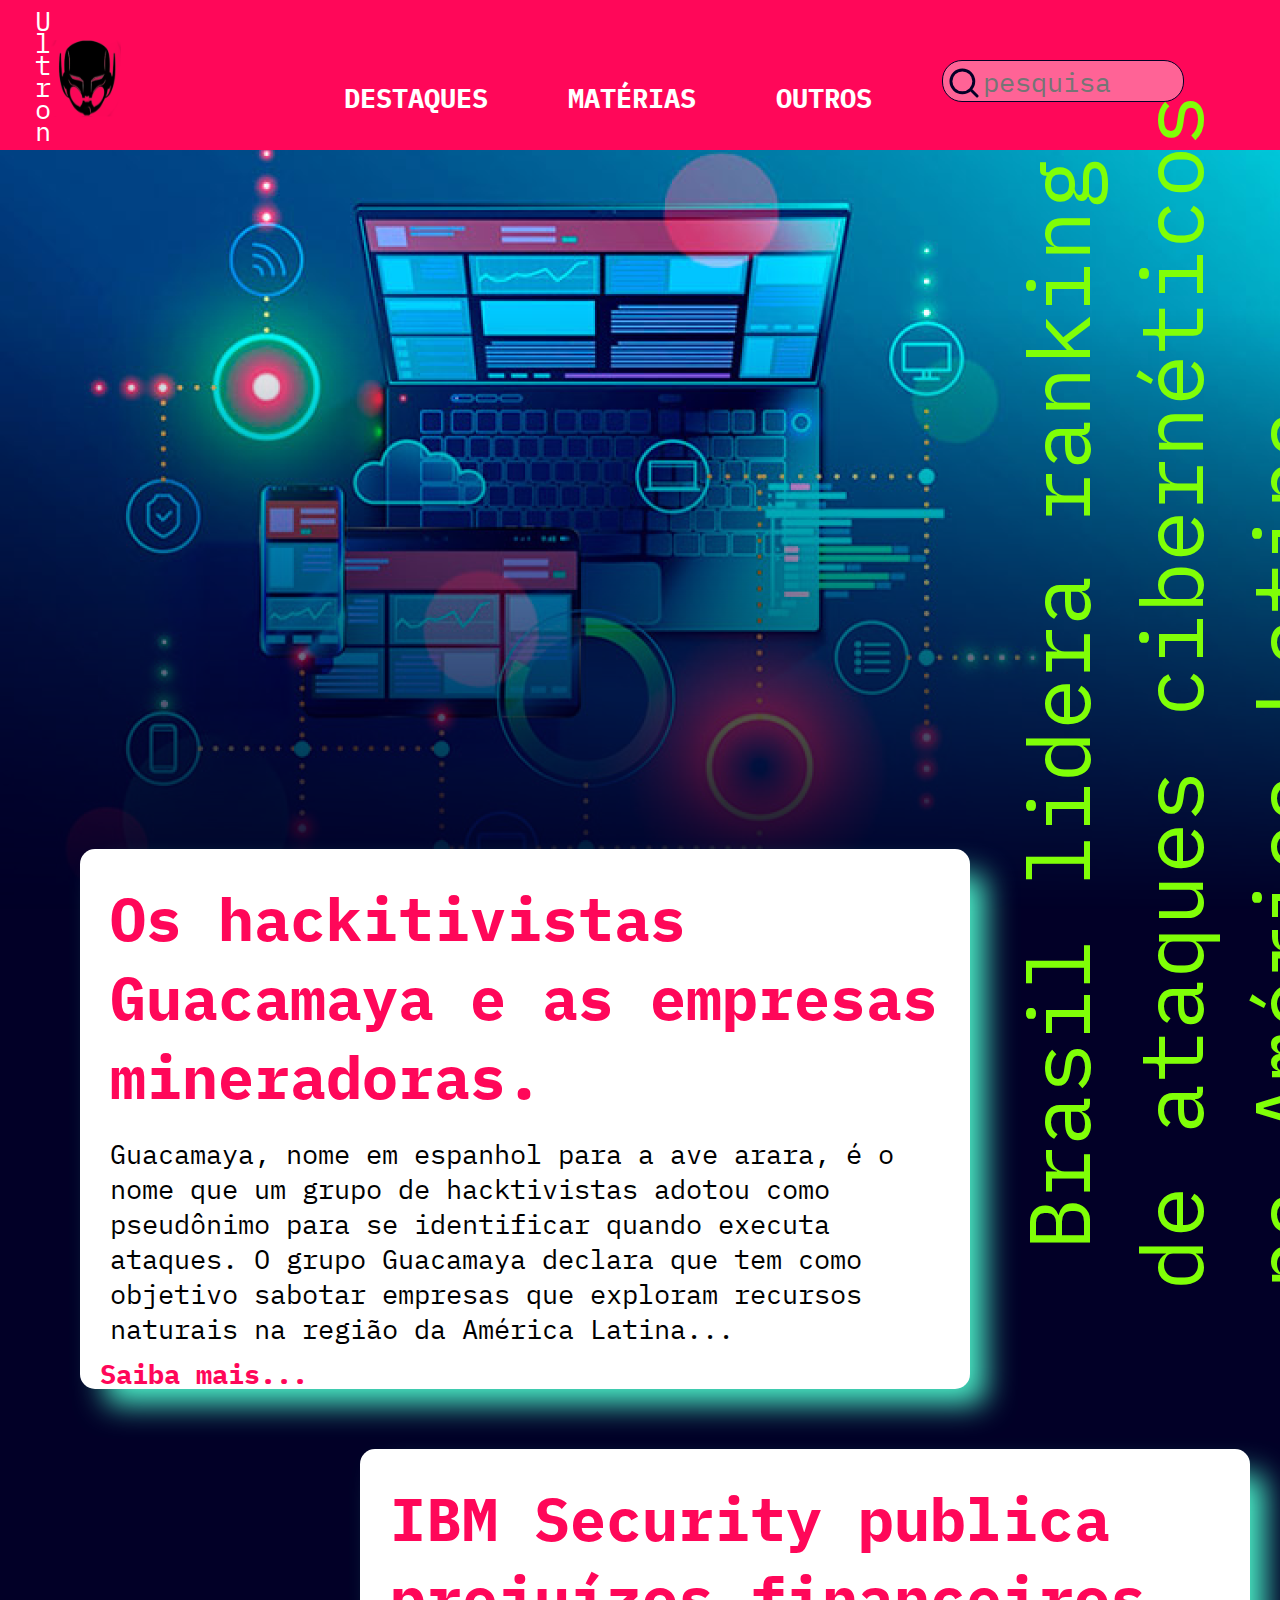
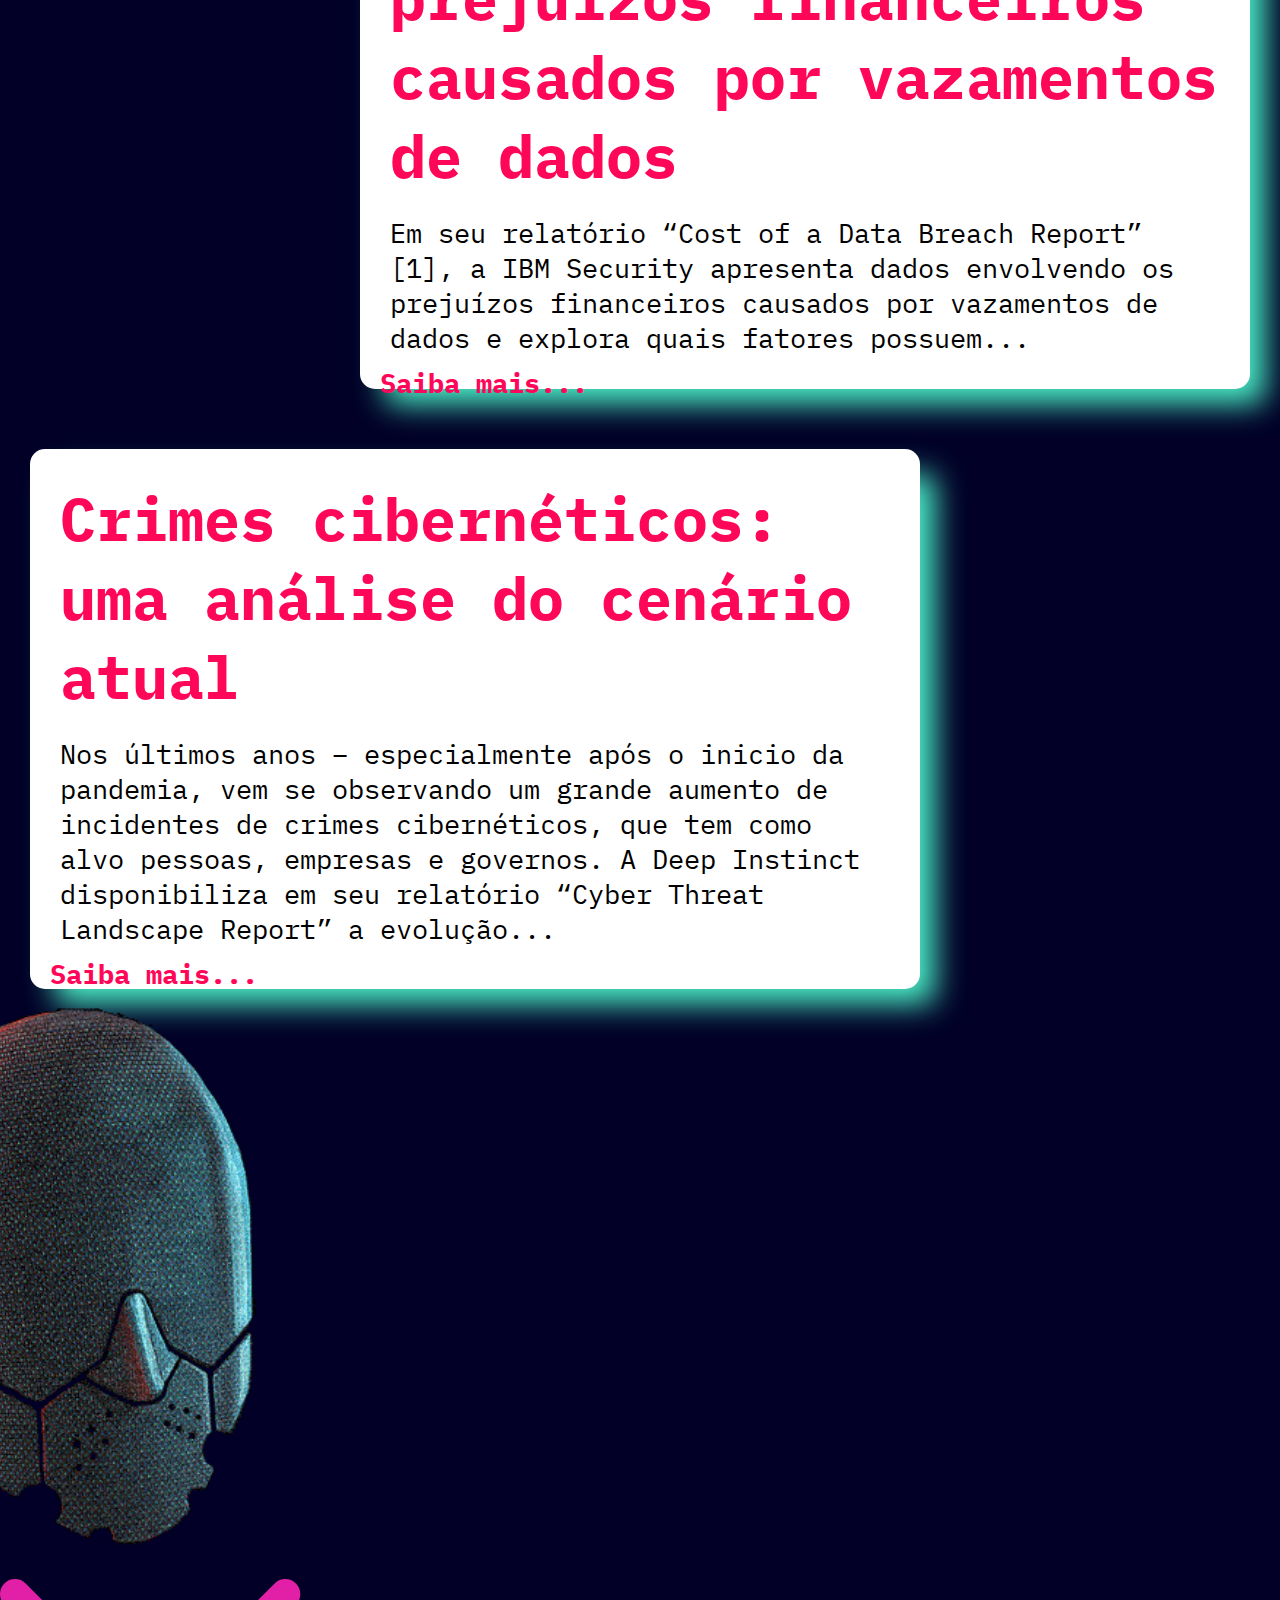
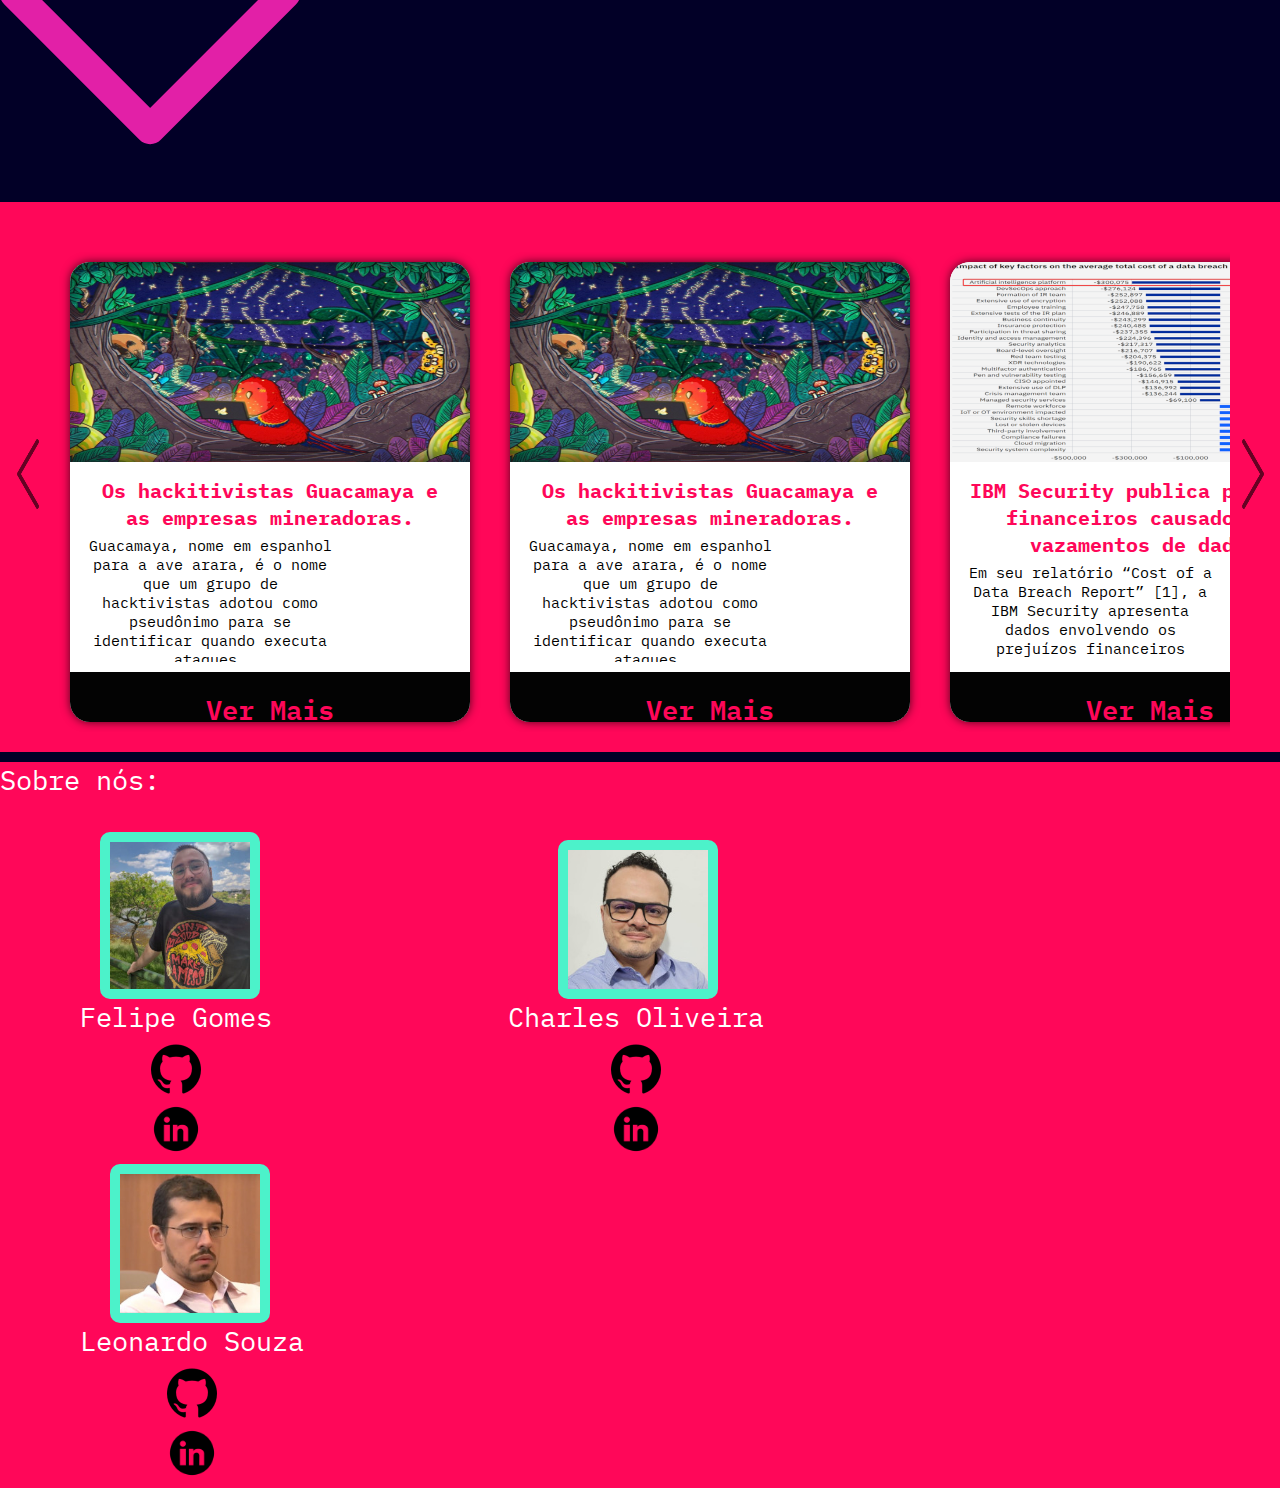
==== index.html @ 3cadaac7 "20221121_0013" ====
<!DOCTYPE html>
<html lang="pt-br">
	<head>
		<meta charset="UTF-8" />
		<meta http-equiv="X-UA-Compatible" content="IE=edge" />
		<meta name="viewport" content="width=device-width, initial-scale=1.0" />
		<meta name="keywords" content="cybersecurity, Infosec" />
		<link rel="stylesheet" href="./css/style.css" />
		<script type="text/javascript" src="js/script.js" defer></script>

		<title>Projeto Ultron</title>
	</head>
	<body>
		<header>
			<div class="logo">
				<p class="marca">
					U <br />
					l <br />
					t <br />
					r <br />
					o <br />
					n
				</p>
				<a href="./index.html">
				<img src="./img/pngwing 1.svg" alt="logo" />
				</a>
			</div>
			<nav>
				<div class="menu">
					<ul>
						<li><a href="#">destaques</a></li>
						<li><a href="#">matérias</a></li>
						<li><a href="#">outros</a></li>
					</ul>
				</div>
			</nav>
			<div class="pesquisas">
				<div class="pesquisa">
					<input type="text" placeholder="pesquisa" />
					<img src="./img/🦆 icon _search_.svg" alt="" />
				</div>
				<!-- <div class="opcoes">
					<img src="./img/🦆 icon _menu hambuger_.png" alt="" />
				</div> -->
			</div>
		</header>
		<main>
			<div class="banner">
				<div class="imgg"></div>
				<div class="texto-impactante">
					<a href="subpaginas/materia04.html" class="texto-impactante">Brasil lidera ranking <br> de ataques cibernéticos <br> na América Latina</a>
				</div>
			</div>

			<div class="main">
				<section>
					<div class="section01">
						<div class="card">
							<div class="card-titulo"><p>Os hackitivistas Guacamaya e as empresas mineradoras.</p>
							</div>
							
							<div class="card-texto">
								<p>Guacamaya, nome em espanhol para a ave arara, é o nome que um grupo de hacktivistas adotou como pseudônimo para se identificar quando executa ataques. O grupo Guacamaya declara que tem como objetivo sabotar empresas que exploram recursos naturais na região da América Latina... </p>
							</div>
							<div class="texto-destacado">
								<a href="./subpaginas/materia01.html">Saiba mais...</a>
							</div>
						</div>
					</div>
				</section>
				<section>
					<div class="section02">
						<div class="icone-grande"></div>
						<div class="card">
							<div class="card-titulo">
								<p>IBM Security publica prejuízos financeiros causados por vazamentos de dados</p>
							</div>
							<div class="card-texto">
								<p>Em seu relatório “Cost of a Data Breach Report” [1], a IBM Security apresenta dados envolvendo os prejuízos financeiros causados por vazamentos de dados e explora quais fatores possuem...</p>
							</div>
							<div class="texto-destacado">
								<a href="./subpaginas/materia02.html">Saiba mais...</a>
							</div>
						</div>
					</div>
				</section>
				<section>
					<div class="section03">
						<div class="card">
							<div class="card-titulo">
							<p> Crimes cibernéticos: uma análise do cenário atual</p></div>
							<div class="card-texto">Nos últimos anos – especialmente após o inicio da pandemia, vem se observando um grande aumento de incidentes de crimes cibernéticos, que tem como alvo pessoas, empresas e governos. A Deep Instinct disponibiliza em seu relatório “Cyber Threat Landscape Report” a evolução...</div>
							<div class="texto-destacado">
								<a href="./subpaginas/materia03.html">Saiba mais...</a>
							</div>
							<div class="gif"></div>
							</div>
						</div>

						<div class="gif">
							<img src="./img/gif-anim-1 1.svg" alt="capacete">
						</div>
					</div>
							<img src="./img/🦆 icon _chevron down arrow_.svg" alt="" />
				</section>
			</div>	
			<!-- Carrossel -->
			<div class="container-carrossel">
				<button class="arrow-left control" aria-label="Previous image"><img src="../img/seta para esqueda.png" alt="seta-esquerda" class="arrows"></button>
				<button class="arrow-right control" aria-label="next image"><img src="../img/seta para direita.png" alt="seta-direita" class="arrows"></button>
				<div class="container-wrapper">
					<div class="card-carrossel current-item">
						<div class="card-header">
							<img src="../img/guacamaya2.jpg" class="card-img">
						</div>
						<div class="card-body">
							<h2 class="card-carrossel-titulo">Os hackitivistas Guacamaya e as empresas mineradoras.</h2>
							<p class="card-carrossel-texto">Guacamaya, nome em espanhol para a ave arara, é o nome que um grupo de hacktivistas adotou como pseudônimo para se identificar quando executa ataques.</p>
						</div>
						<div class="card-footer">
							<a href="../subpaginas/materia01.html">Ver Mais</a>
						</div>
					</div>

					<div class="card-carrossel">
						<div class="card-header">
							<img src="../img/guacamaya2.jpg" class="card-img">
						</div>
						<div class="card-body">
							<h2 class="card-carrossel-titulo">Os hackitivistas Guacamaya e as empresas mineradoras.</h2>
							<p class="card-carrossel-texto">Guacamaya, nome em espanhol para a ave arara, é o nome que um grupo de hacktivistas adotou como pseudônimo para se identificar quando executa ataques.</p>
						</div>
						<div class="card-footer">
							<a href="../subpaginas/materia01.html">Ver Mais</a>
						</div>
					</div>
				 
					<div class="card-carrossel">
						<div class="card-header">
							<img src="../img/imagem-custo-vazamento.png" class="card-img">
						</div>
						<div class="card-body">
							<h2 class="card-carrossel-titulo" id="titulo-carrossel2">IBM Security publica prejuízos financeiros causados por vazamentos de dados.</h2>
							<p class="card-carrossel-texto">Em seu relatório “Cost of a Data Breach Report” [1], a IBM Security apresenta dados envolvendo os prejuízos financeiros causados por vazamentos de dados e explora quais fatores possuem...</p>
					</div>
					<div class="card-footer">
						<a href="../subpaginas/materia01.html">Ver Mais</a>
					</div>
					 </div>

					 <div class="card-carrossel">
						<div class="card-header">
							<img src="../img/imagem-custo-vazamento.png" class="card-img">
						</div>
						<div class="card-body">
							<h2 class="card-carrossel-titulo" id="titulo-carrossel2">IBM Security publica prejuízos financeiros causados por vazamentos de dados.</h2>
							<p class="card-carrossel-texto">Em seu relatório “Cost of a Data Breach Report” [1], a IBM Security apresenta dados envolvendo os prejuízos financeiros causados por vazamentos de dados e explora quais fatores possuem...</p>
					</div>
					<div class="card-footer">
						<a href="../subpaginas/materia01.html">Ver Mais</a>
					</div>
					 </div>
				 
					 <div class="card-carrossel">
						<div class="card-header">
							<img src="../img/imagem-ataques.png" class="card-img">
						</div>
						<div class="card-body">
							<h2 class="card-carrossel-titulo">Crimes cibernéticos: uma análise do cenário atual</h2>
							<p class="card-carrossel-texto">Nos últimos anos – especialmente após o inicio da pandemia, vem se observando um grande aumento de incidentes de crimes cibernéticos, que tem como alvo pessoas, empresas e governos. A Deep Instinct disponibiliza em seu relatório “Cyber Threat Landscape Report” a evolução...</p>
						</div>
						<div class="card-footer">
							<a href="../subpaginas/materia01.html">Ver Mais</a>
						</div>

						
					 </div>
			 </div>
		 </div>

		</main>
		<footer class="redatores">
			<p class="assinatura" id="sobre-nos">Sobre nós:</p>
			<br>
			<ul>
			<li>
				<img src="../img/imagem felipe.jpeg" alt="foto-felipe" id="retrato-felipe">
				<p class="assinatura">Felipe Gomes</p>
				<a href="https://github.com/FelipeBGomes99" target="_blank"><img src="../img/githubicone.png" alt="icone-github" class="icones"></a><a href="https://www.linkedin.com/in/felipe-bernardes-a67b071ba/" target="_blank"><img src="../img/linkedin.png" class="icones" alt="icone-gmail"></a>
			</li>
			<li>
				<img src="../img/imagen charles.jpeg" alt="foto-felipe" id="retrato-charles">
				<p class="assinatura">Charles Oliveira</p>
				 <a href="https://github.com/OliveiraCharles" target="_blank"><img src="../img/githubicone.png" alt="icone-github" class="icones"></a><a href="https://www.linkedin.com/in/charles-oliveira-86410324a/" target="_blank"><img src="../img/linkedin.png" class="icones" alt="icone-gmail"></a>
			</li>
			<li>
				<img src="../img/Imagen leo.jpeg" alt="foto-felipe" id="retrato-leo">
				<p class="assinatura">Leonardo Souza</p>
				 <a href="https://github.com/Leonardo-ReisSouza-Facens" target="_blank"><img src="../img/githubicone.png" alt="icone-github" class="icones"></a><a href="https://www.linkedin.com/in/leonardo-dos-reis-souza-614157207/" target="_blank"><img src="../img/linkedin.png" class="icones" alt="icone-gmail"></a>
			</li>
			</ul>
		</footer>
	</body>
</html>
---- css/style.css ----
@import url("https://fonts.googleapis.com/css2?family=IBM+Plex+Mono:wght@400;600&display=swap");

* {
	padding: 0;
	margin: 0;
	--rosa: #ff0759;
	--verde: #80ff07;
	--azul: #4cf2ca;
	--preto: #020027;
	--branco: #ffffff;
	--branco30: #ffffff5f;
	--font-grande: 80px;
	--font-media: 27px;
	--font-pequena: 16.2px;
	--font-card-titulo: 60px;
	/* --font-card-texto: */

	font-family: "IBM Plex Mono", monospace;
	font-size: 27px;
}
html {
	background-color: var(--preto);
}
body {
	max-width: 1400px;
	margin: 0 auto 0 auto;
}
header {
	display: flex;
	justify-content: space-around;
	background-color: var(--rosa);
}
.pesquisas {
	display: flex;
	justify-content: space-around;
	margin-right: 10px;
	margin-top: -20px;
}
.logo {
	width: 150px;
	height: 150px;
	margin-right: 90px;
}

.logo img {
	width: 70px;
	display: flex;
	margin-top: 40px;
}

.logo {
	display: flex;
}

/* ***************   NAVEGAÇÃO   *************** */

nav ul {
	display: flex;
	flex-wrap: wrap;
	justify-content: space-between;
	gap: 80px;
}
nav ul li {
	justify-content: space-between;
	font-weight: bold;
	font-size: 27px;
	color: var(--branco);
	text-transform: uppercase;
	list-style: none;
	margin: 80px 0 0 0;
}
nav ul li a {
	text-decoration: none;
	color: var(--branco);
}
nav ul li a:visited {
	text-decoration: none;
}
/* ***************   PESQUISA   *************** */
.pesquisa input {
	width: 200px;
	height: 40px;
	border: 1px solid var(--preto);
	border-radius: 20px;
	margin: 80px 0px 0px 0px;
	justify-content: right;
	background-color: var(--branco30);
	padding-left: 40px;
}
.pesquisa img {
	width: 30px;
	margin: 5px 0 0 5px;
	color: var(--branco);
	position: relative;
	top: 6px;
	left: -256px;
}

/* ***************   OPÇÕES   *************** */
.opcoes {
	width: 100px;
	justify-content: right;
}
.opcoes img {
	width: 60px;
	margin: 80px 0px 0px 40px;
}

/* ***************   BANNER   *************** */

.banner {
	background-color: var(--preto);
}
.imgg {
	width: 100%;
	height: 800px;
	background-color: var(--preto);
	background-image: url("../img/banner_1.png");
	-webkit-mask-image: linear-gradient(
		to bottom,
		var(--preto) 20%,
		transparent 95%
	);
}
.texto-impactante {
	color: var(--verde);
	text-decoration: none;
	font-size: 86.4px;
	transform: rotate(-90deg);
	word-break: break-all;
	position: relative;
	left: 500px;
	top: 30px;
	padding: 40px;
}

.gif {
	margin-top: -600px;
}

.marca {
	margin-top: 10px;
	color: #fff;
	align-items: center;
	text-align: right;
	line-height: 22px;
}

/* ***************  CARD   *************** */

.card {
	padding: 20px;
	width: 850px;
	height: 500px;
	background-color: var(--branco);
	border-radius: 15px;
	margin: 30px;
	box-shadow: 20px 20px 30px -5px var(--azul);
}
.card:hover {
	width: 950px;
	height: 550px;
}
.card-titulo p{
	font-size: var(--font-card-titulo);
	color: var(--rosa);
	font-weight: bold;
	position: relative;
	padding: 10px;
}
.texto-destacado{
	text-align: right bottom;
}
.texto-destacado a{
	color: var(--rosa);
	/* font-size: var(--font-card-titulo); */
	font-weight: bold;
	text-decoration: none;
}
.card-texto {
	margin: 10px;
	font-size: var(--font-media);
}
.section {
	background-color: #ffffff09;
}

.section01 {
	position: relative;
	top: -550px;
	left: 50px;
	display: flex;
}
.section02 {
	position: relative;
	top: -550px;
	/* left: 500px; */
	display: flex;
	justify-content: space-between;
}
.section03 {
	position: relative;
	top: -550px;
	/* left: 50px; */
	display: flex;
	justify-content: space-between;
}
.main {
	background-color: var(--preto);
}
.gif {
	position: relative;
	left: -150px;
	/* background-color: aquamarine; */
}

.conteudo {
	font-size: var(--font-media);
	color: var(--verde);
	padding: 20px;
}

/* Inicio do GRID materia 1 */
#imagem-rend {
	width: 100%;
}
#carta {
	width: 100%;
}
.container {
	width: 98%;
	margin: auto auto;
	padding: 10px;
	display: grid;
	gap: 15px;
	grid-template-areas:
		"cabeçalho  cabeçalho"
		"imagem  texto-lateral"
		"imagem-2 imagem-2"
		"texto  texto";
}

#cabeçalho {
	grid-area: cabeçalho;

	padding: 10px;
}

#imagem-2 {
	grid-area: imagem-2;
}

#imagem {
	grid-area: imagem;
}

#texto-lateral {
	grid-area: texto-lateral;
	grid-column-start: 2;
}

#texto {
	grid-area: texto;
}

/* Fim do Grid */
/* Inicio do GRID materia 2  */

#imagem-rend2 {
	width: 55%;
	margin-left: 21%;
}
#carta {
	width: 100%;
}
.container2 {
	width: 98%;
	margin: auto auto;
	padding: 10px;
	display: grid;
	gap: 15px;
	grid-template-areas:
		"cabeçalho2  cabeçalho2"
		"texto-lateral2  texto-lateral2"
		"imagem2 imagem2"
		"texto2  texto2"
		"imagem-22 imagem-22";
}

.lista-conteudo {
	margin-left: 50px;
	font-size: var(--font-media);
	color: var(--verde);
}

#cabeçalho2 {
	grid-area: cabeçalho2;

	padding: 10px;
}

#imagem2 {
	grid-area: imagem2;
}

#imagem-22 {
	grid-area: imagem-22;
}

#texto-lateral2 {
	grid-area: texto-lateral2;
}

#texto2 {
	grid-area: texto2;
}

/* Fim do grid 2 */
/* Fim do grid 3 */

#imagem-rend3 {
	width: 95%;
	margin-left: 2%;
}
#carta {
	width: 100%;
}
.container3 {
	width: 98%;
	margin: auto auto;
	padding: 10px;
	display: grid;
	gap: 15px;
	grid-template-areas:
		"cabeçalho3  cabeçalho3"
		"texto-lateral3  texto-lateral3"
		"imagem3 imagem3"
		"texto3  texto3"
		"imagem-23 imagem-23"
		"texto4 texto4";
}

.lista-conteudo {
	margin-left: 50px;
	font-size: var(--font-media);
	color: var(--verde);
}

#cabeçalho3 {
	grid-area: cabeçalho3;

	padding: 10px;
}

#imagem3 {
	grid-area: imagem3;
}

#imagem-23 {
	grid-area: imagem-23;
}

#texto-lateral3 {
	grid-area: texto-lateral3;
}

#texto3 {
	grid-area: texto3;
}

#texto4 {
	grid-area: texto4;
}

/* Fim do grid 3 */
/* Rodapé */

footer {
	background-color: var(--rosa);
}

.assinatura {
	color: var(--branco);
	font-size: var(--font-media);
}

#retrato-felipe {
	display: flex;
	width: 140px;
	margin-left: 20px;
	border: 10px solid var(--azul);
	border-radius: 10px;
}

#retrato-charles {
	display: flex;
	width: 140px;
	margin-left: 50px;
	border: 10px solid var(--azul);
	border-radius: 10px;
}

#retrato-leo {
	display: flex;
	width: 140px;
	margin-left: 30px;
	border: 10px solid var(--azul);
	border-radius: 10px;
}

.icones {
	margin: 10px auto 10px;
	width: 50px;
	display: flex;
}

.redatores ul li {
	list-style: none;
	display: inline-block;
	padding-right: 140px;
	padding-left: 80px;
}

/* Card carrosel */
.card-carrossel {
	min-width: 400px;
	max-width: 400px;
	height: 460px;
	margin: 10px 20px 10px 20px;
	background-color: white;
	border-radius: 20px;
	overflow: hidden;
	box-shadow: 0px 0px 10px rgba(0, 0, 0, 0.7);
}

.card-header {
	width: 100%;
	height: 200px;
	overflow: hidden;
}

.card-img {
	min-width: 100%;
	width: auto;
	height: 100%;
}

.card-body {
	height: 170px;
	padding: 15px;
	text-align: center;
	overflow: hidden;
}

.card-carrossel-titulo {
	font-size: 20px;
	margin: 0px 0px 5px;
	color: #ff0759;
}

.card-carrossel-texto {
	font-size: 15px;
	width: 250px;
	/* margin: 0, auto; */
	text-align: center;
}

.card-footer {
	margin-top: 10px;
	text-align: center;
	background-color: rgb(3, 3, 3);
}

.card-footer a {
	color: #ff0759;
	display: block;
	text-decoration: none;
	padding: 16px;
	font-weight: 600;
}

/* carrosel */

.container-carrossel {
	position: relative;
	padding: 50px;
	max-width: 1440px;
	height: 450px;
	margin: 50px auto 10px auto;
	background-color: #ff0759;
}

.container-wrapper {
	display: flex;
	width: 100%;
	flex-flow: row nowrap;
	overflow-x: hidden;
}

.arrows {
	width: 40px;
	height: 70px;
}

.arrow-left,
.arrow-right {
	position: absolute;
	top: 0;
	left: 0;
	right: auto;
	bottom: 500px;
	width: 55px;
	height: 550px;
	cursor: pointer;
	border: none;
	background: linear-gradient(to left, transparent 0%, rgba(0, 0, 0, 0) 100%);
	opacity: 0.6;
}

.arrow-right {
	position: absolute;
	top: 0;
	left: auto;
	right: 0;
	bottom: 0;
	background: linear-gradient(to right, transparent 0%, rgba(0, 0, 0, 0) 200%);
}
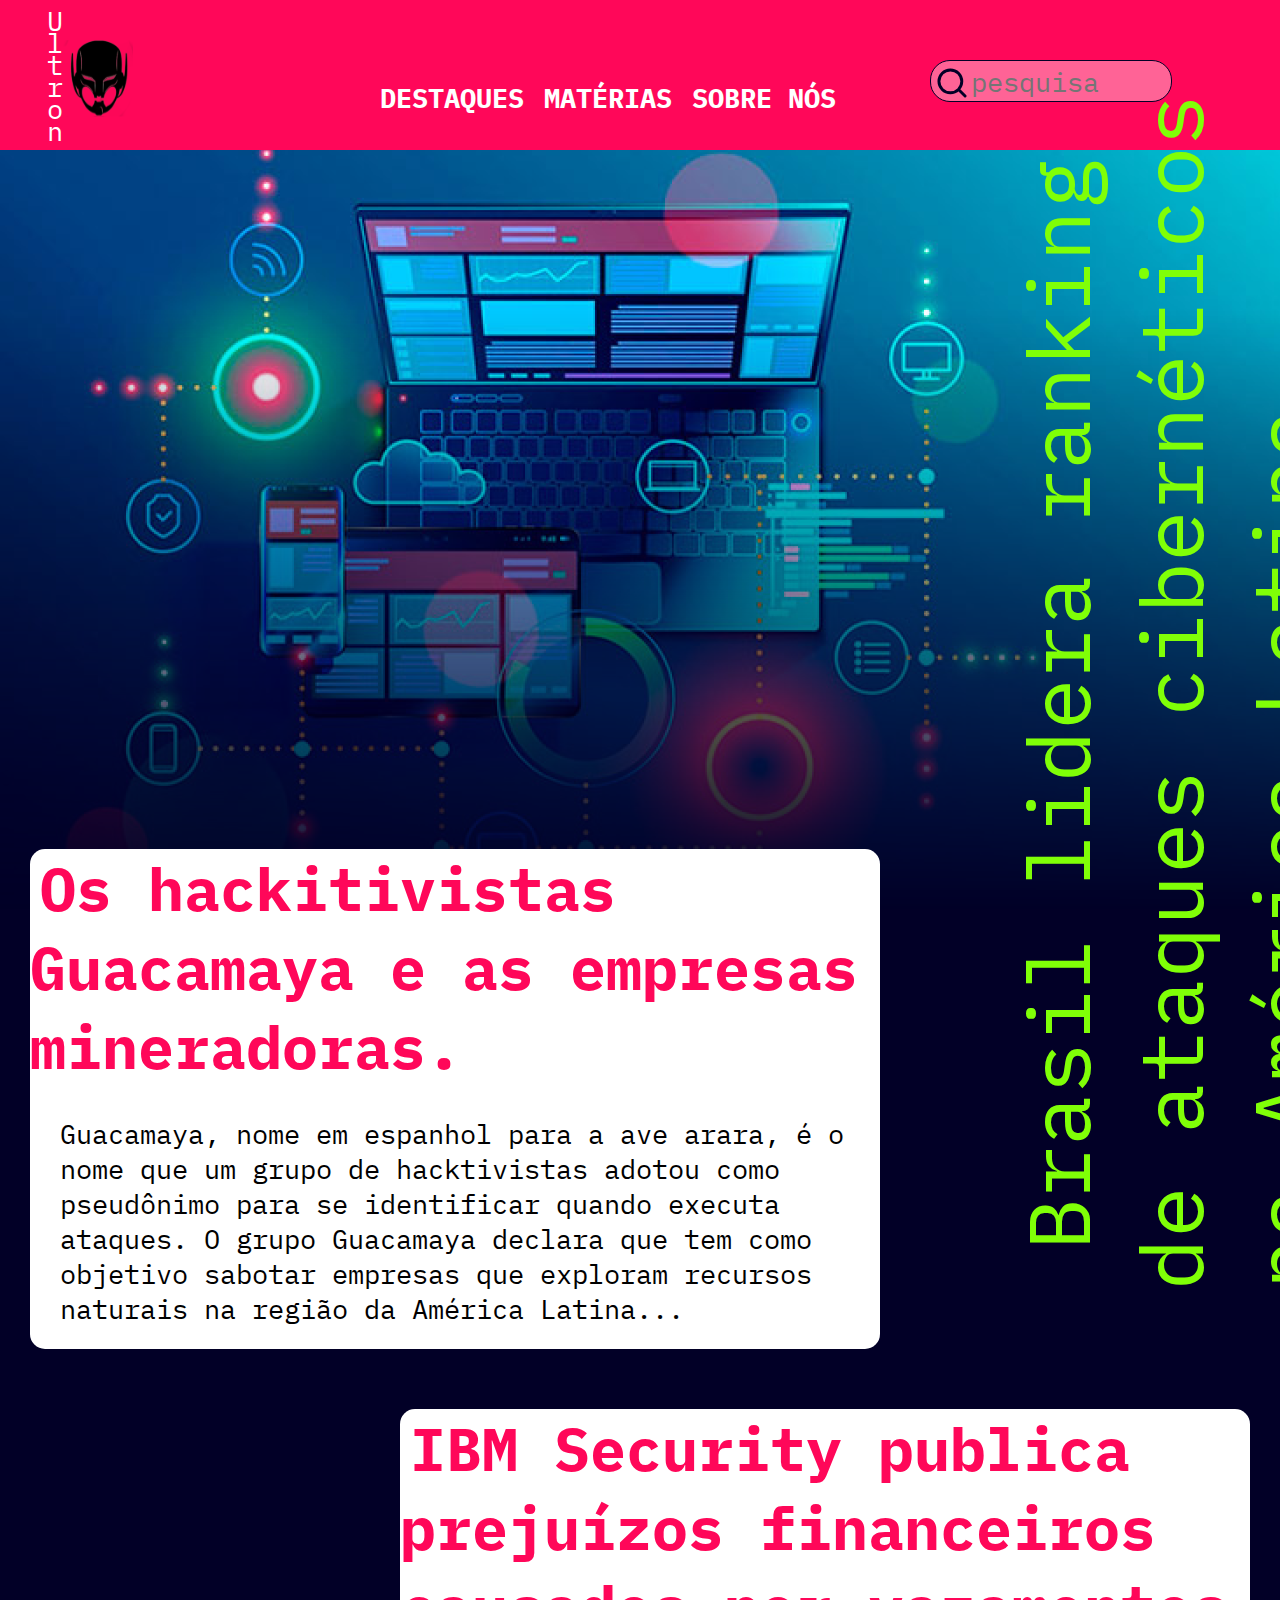
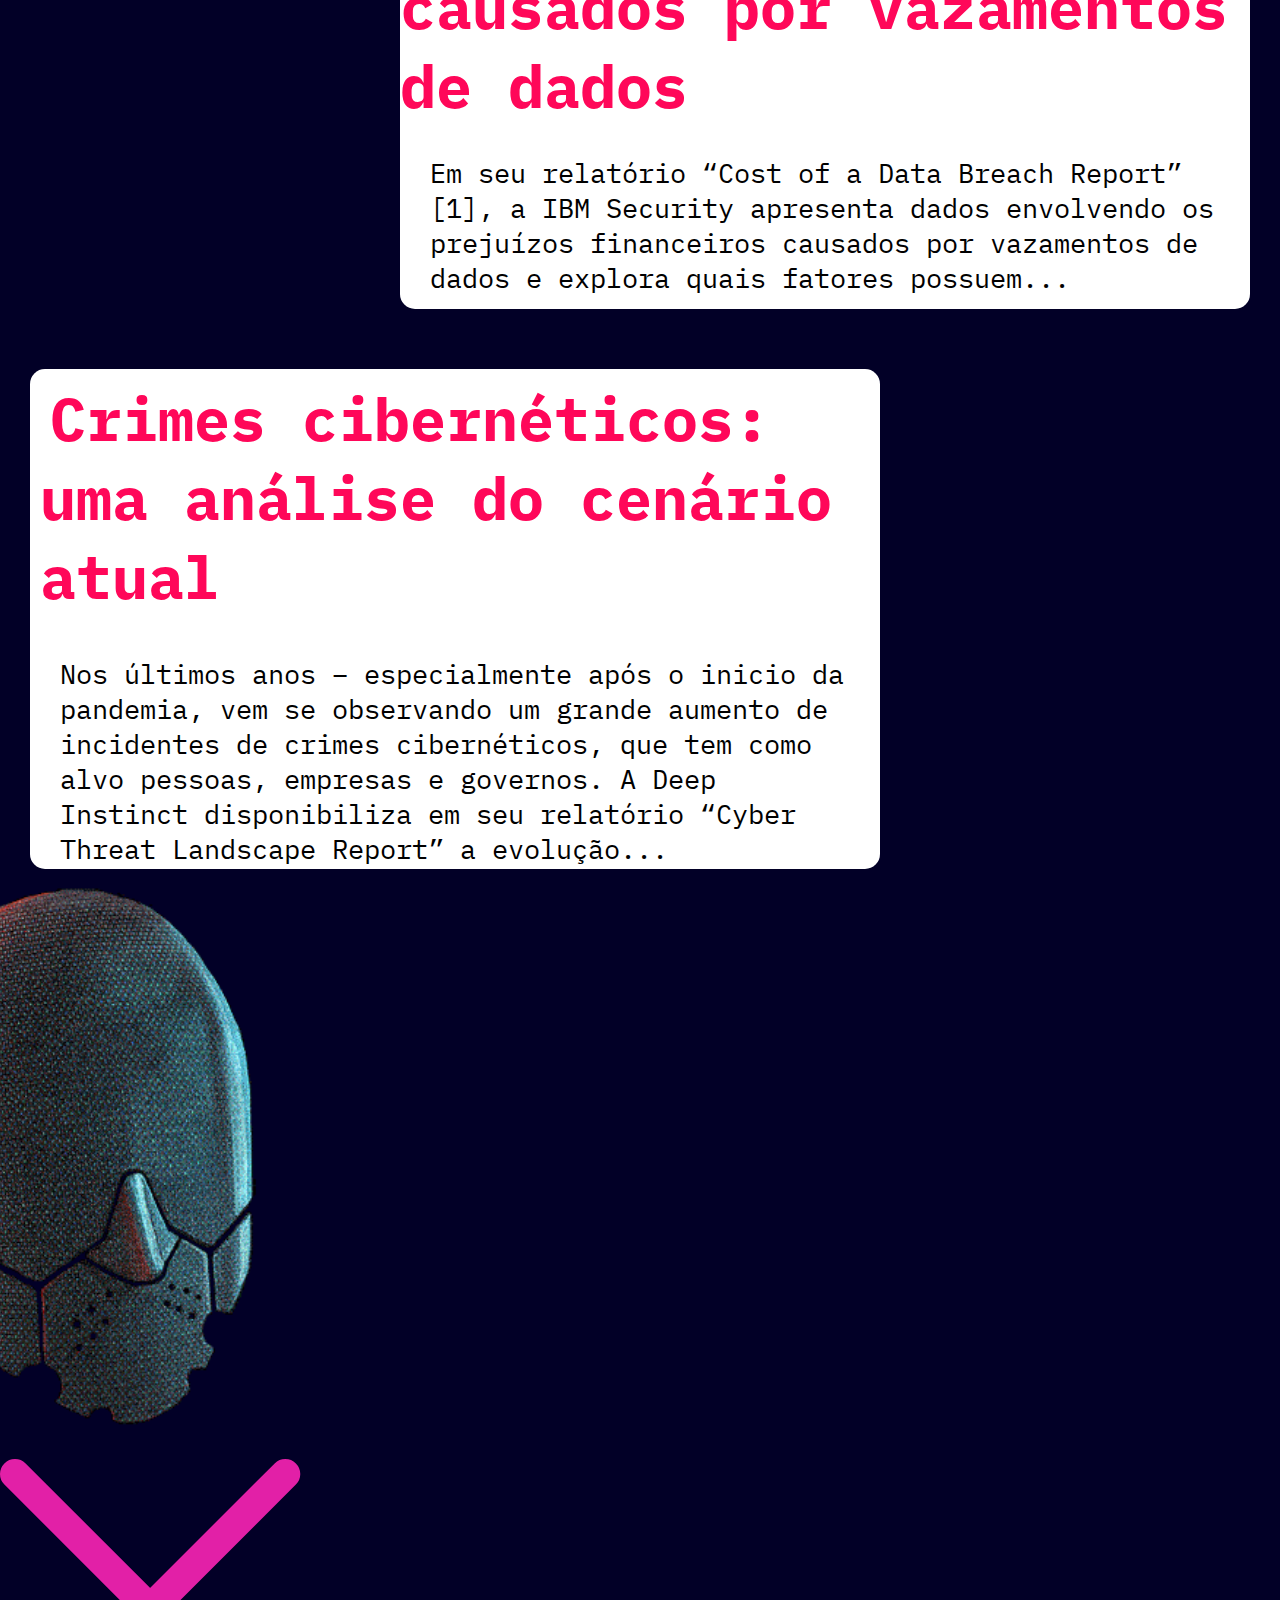
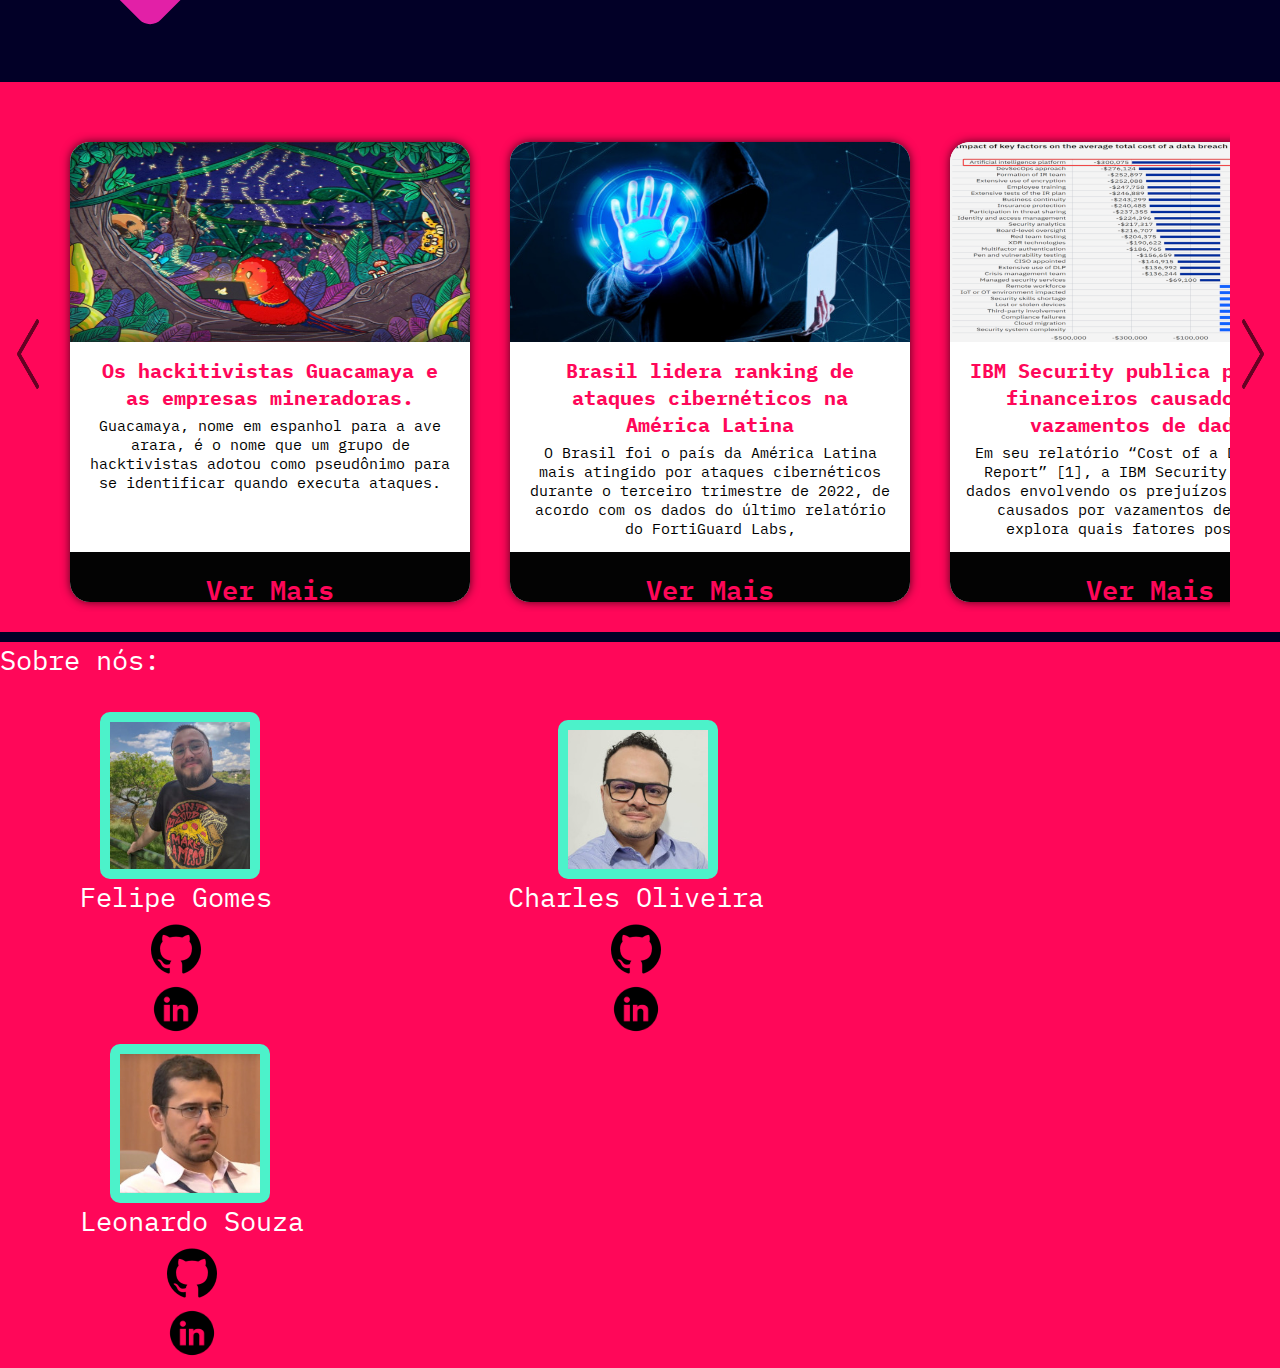
==== commit 6fbd9bb5: "felipe-branch1.2" ====
--- a/index.html
+++ b/index.html
@@ -28,9 +28,9 @@
 			<nav>
 				<div class="menu">
 					<ul>
-						<li><a href="#">destaques</a></li>
-						<li><a href="#">matérias</a></li>
-						<li><a href="#">outros</a></li>
+						<li><a href="#destaques">destaques</a></li>
+						<li><a href="#Carrossel">matérias</a></li>
+						<li><a href="#sobre">Sobre nós</a></li>
 					</ul>
 				</div>
 			</nav>
@@ -48,51 +48,39 @@
 			<div class="banner">
 				<div class="imgg"></div>
 				<div class="texto-impactante">
-					<a href="subpaginas/materia04.html" class="texto-impactante">Brasil lidera ranking <br> de ataques cibernéticos <br> na América Latina</a>
+					<a href="subpaginas/materia04.html" class="texto-impactante" target="_blank">Brasil lidera ranking <br> de ataques cibernéticos <br> na América Latina</a>
 				</div>
 			</div>
 
-			<div class="main">
+			<div class="main" id="materias">
 				<section>
-					<div class="section01">
+					<div class="section01" id="destaques">
 						<div class="card">
-							<div class="card-titulo"><p>Os hackitivistas Guacamaya e as empresas mineradoras.</p>
-							</div>
-							
-							<div class="card-texto">
-								<p>Guacamaya, nome em espanhol para a ave arara, é o nome que um grupo de hacktivistas adotou como pseudônimo para se identificar quando executa ataques. O grupo Guacamaya declara que tem como objetivo sabotar empresas que exploram recursos naturais na região da América Latina... </p>
-							</div>
-							<div class="texto-destacado">
-								<a href="./subpaginas/materia01.html">Saiba mais...</a>
-							</div>
+							<a href="./subpaginas/materia01.html"  class="card-titulo" target="_blank">Os hackitivistas Guacamaya e as empresas mineradoras.</a>
+							<p class="card-texto">Guacamaya, nome em espanhol para a ave arara, é o nome que um grupo de hacktivistas adotou como pseudônimo para se identificar quando executa ataques. O grupo Guacamaya declara que tem como objetivo sabotar empresas que exploram recursos naturais na região da América Latina... </p>
+							<div class="card-texto"></div>
 						</div>
+						<div class="texto-destacado"></div>
 					</div>
 				</section>
 				<section>
 					<div class="section02">
 						<div class="icone-grande"></div>
 						<div class="card">
-							<div class="card-titulo">
-								<p>IBM Security publica prejuízos financeiros causados por vazamentos de dados</p>
-							</div>
-							<div class="card-texto">
-								<p>Em seu relatório “Cost of a Data Breach Report” [1], a IBM Security apresenta dados envolvendo os prejuízos financeiros causados por vazamentos de dados e explora quais fatores possuem...</p>
-							</div>
-							<div class="texto-destacado">
-								<a href="./subpaginas/materia02.html">Saiba mais...</a>
-							</div>
+							<div><a href="subpaginas/materia02.html" class="card-titulo" target="_blank">IBM Security publica prejuízos financeiros causados por vazamentos de dados</a></div>
+							<div class="card-texto">Em seu relatório “Cost of a Data Breach Report” [1], a IBM Security apresenta dados envolvendo os prejuízos financeiros causados por vazamentos de dados e explora quais fatores possuem...</div>
+
+							
+							<div class="card-texto"></div>
 						</div>
 					</div>
 				</section>
 				<section>
 					<div class="section03">
 						<div class="card">
-							<div class="card-titulo">
-							<p> Crimes cibernéticos: uma análise do cenário atual</p></div>
+							<div class="card-titulo"><a href="subpaginas/materia03.html" class="card-titulo" target="_blank"> Crimes cibernéticos: uma análise do cenário atual</a> </div>
 							<div class="card-texto">Nos últimos anos – especialmente após o inicio da pandemia, vem se observando um grande aumento de incidentes de crimes cibernéticos, que tem como alvo pessoas, empresas e governos. A Deep Instinct disponibiliza em seu relatório “Cyber Threat Landscape Report” a evolução...</div>
-							<div class="texto-destacado">
-								<a href="./subpaginas/materia03.html">Saiba mais...</a>
-							</div>
+							<div class="card-texto"></div>
 							<div class="gif"></div>
 							</div>
 						</div>
@@ -105,7 +93,7 @@
 				</section>
 			</div>	
 			<!-- Carrossel -->
-			<div class="container-carrossel">
+			<div class="container-carrossel" id="Carrossel">
 				<button class="arrow-left control" aria-label="Previous image"><img src="../img/seta para esqueda.png" alt="seta-esquerda" class="arrows"></button>
 				<button class="arrow-right control" aria-label="next image"><img src="../img/seta para direita.png" alt="seta-direita" class="arrows"></button>
 				<div class="container-wrapper">
@@ -118,20 +106,20 @@
 							<p class="card-carrossel-texto">Guacamaya, nome em espanhol para a ave arara, é o nome que um grupo de hacktivistas adotou como pseudônimo para se identificar quando executa ataques.</p>
 						</div>
 						<div class="card-footer">
-							<a href="../subpaginas/materia01.html">Ver Mais</a>
+							<a href="../subpaginas/materia01.html" target="_blank">Ver Mais</a>
 						</div>
 					</div>
 
 					<div class="card-carrossel">
 						<div class="card-header">
-							<img src="../img/guacamaya2.jpg" class="card-img">
+							<img src="img/ataques ciberneticos.jpeg" class="card-img">
 						</div>
 						<div class="card-body">
-							<h2 class="card-carrossel-titulo">Os hackitivistas Guacamaya e as empresas mineradoras.</h2>
-							<p class="card-carrossel-texto">Guacamaya, nome em espanhol para a ave arara, é o nome que um grupo de hacktivistas adotou como pseudônimo para se identificar quando executa ataques.</p>
+							<h2 class="card-carrossel-titulo">Brasil lidera ranking de ataques cibernéticos na América Latina</h2>
+							<p class="card-carrossel-texto">O Brasil foi o país da América Latina mais atingido por ataques cibernéticos durante o terceiro trimestre de 2022, de acordo com os dados do último relatório do FortiGuard Labs,</p>
 						</div>
 						<div class="card-footer">
-							<a href="../subpaginas/materia01.html">Ver Mais</a>
+							<a href="subpaginas/materia04.html" target="_blank">Ver Mais</a>
 						</div>
 					</div>
 				 
@@ -144,23 +132,10 @@
 							<p class="card-carrossel-texto">Em seu relatório “Cost of a Data Breach Report” [1], a IBM Security apresenta dados envolvendo os prejuízos financeiros causados por vazamentos de dados e explora quais fatores possuem...</p>
 					</div>
 					<div class="card-footer">
-						<a href="../subpaginas/materia01.html">Ver Mais</a>
+						<a href="subpaginas/materia02.html" target="_blank">Ver Mais</a>
 					</div>
 					 </div>
 
-					 <div class="card-carrossel">
-						<div class="card-header">
-							<img src="../img/imagem-custo-vazamento.png" class="card-img">
-						</div>
-						<div class="card-body">
-							<h2 class="card-carrossel-titulo" id="titulo-carrossel2">IBM Security publica prejuízos financeiros causados por vazamentos de dados.</h2>
-							<p class="card-carrossel-texto">Em seu relatório “Cost of a Data Breach Report” [1], a IBM Security apresenta dados envolvendo os prejuízos financeiros causados por vazamentos de dados e explora quais fatores possuem...</p>
-					</div>
-					<div class="card-footer">
-						<a href="../subpaginas/materia01.html">Ver Mais</a>
-					</div>
-					 </div>
-				 
 					 <div class="card-carrossel">
 						<div class="card-header">
 							<img src="../img/imagem-ataques.png" class="card-img">
@@ -170,7 +145,7 @@
 							<p class="card-carrossel-texto">Nos últimos anos – especialmente após o inicio da pandemia, vem se observando um grande aumento de incidentes de crimes cibernéticos, que tem como alvo pessoas, empresas e governos. A Deep Instinct disponibiliza em seu relatório “Cyber Threat Landscape Report” a evolução...</p>
 						</div>
 						<div class="card-footer">
-							<a href="../subpaginas/materia01.html">Ver Mais</a>
+							<a href="subpaginas/materia03.html" target="_blank">Ver Mais</a>
 						</div>
 
 						
@@ -179,7 +154,7 @@
 		 </div>
 
 		</main>
-		<footer class="redatores">
+		<footer class="redatores" id="sobre">
 			<p class="assinatura" id="sobre-nos">Sobre nós:</p>
 			<br>
 			<ul>
--- a/css/style.css
+++ b/css/style.css
@@ -1,4 +1,6 @@
 @import url("https://fonts.googleapis.com/css2?family=IBM+Plex+Mono:wght@400;600&display=swap");
+
+
 
 * {
 	padding: 0;
@@ -16,10 +18,10 @@
 	/* --font-card-texto: */
 
 	font-family: "IBM Plex Mono", monospace;
-	font-size: 27px;
+	 font-size: 27px; 
 }
 html {
-	background-color: var(--preto);
+	background-color: #020027;
 }
 body {
 	max-width: 1400px;
@@ -47,18 +49,11 @@
 	display: flex;
 	margin-top: 40px;
 }
-
-.logo {
-	display: flex;
-}
-
-/* ***************   NAVEGAÇÃO   *************** */
-
 nav ul {
 	display: flex;
 	flex-wrap: wrap;
-	justify-content: space-between;
-	gap: 80px;
+	/* justify-content: space-between; */
+	gap: 20px;
 }
 nav ul li {
 	justify-content: space-between;
@@ -76,7 +71,6 @@
 nav ul li a:visited {
 	text-decoration: none;
 }
-/* ***************   PESQUISA   *************** */
 .pesquisa input {
 	width: 200px;
 	height: 40px;
@@ -96,7 +90,6 @@
 	left: -256px;
 }
 
-/* ***************   OPÇÕES   *************** */
 .opcoes {
 	width: 100px;
 	justify-content: right;
@@ -105,8 +98,6 @@
 	width: 60px;
 	margin: 80px 0px 0px 40px;
 }
-
-/* ***************   BANNER   *************** */
 
 .banner {
 	background-color: var(--preto);
@@ -133,8 +124,12 @@
 	top: 30px;
 	padding: 40px;
 }
-
-.gif {
+.logo {
+	 display: flex; 
+	
+}
+
+.gif{
 	margin-top: -600px;
 }
 
@@ -145,50 +140,41 @@
 	text-align: right;
 	line-height: 22px;
 }
-
-/* ***************  CARD   *************** */
-
 .card {
-	padding: 20px;
 	width: 850px;
 	height: 500px;
 	background-color: var(--branco);
 	border-radius: 15px;
 	margin: 30px;
-	box-shadow: 20px 20px 30px -5px var(--azul);
-}
-.card:hover {
-	width: 950px;
+	/*	
+	box-shadow: 20px 20px 30px 5px var(--azul);
+	*/
+}
+/* .card:hover {
+	width: 850px;
 	height: 550px;
-}
-.card-titulo p{
+} */
+ .card-titulo {
+	position: relative;
+	text-decoration: none;
+	padding: 10px;
+
+	color: var(--rosa);
 	font-size: var(--font-card-titulo);
-	color: var(--rosa);
 	font-weight: bold;
-	position: relative;
-	padding: 10px;
-}
-.texto-destacado{
-	text-align: right bottom;
-}
-.texto-destacado a{
-	color: var(--rosa);
-	/* font-size: var(--font-card-titulo); */
-	font-weight: bold;
-	text-decoration: none;
-}
+} 
 .card-texto {
-	margin: 10px;
+	margin: 30px;
 	font-size: var(--font-media);
-}
-.section {
+
+}.section{
 	background-color: #ffffff09;
 }
 
 .section01 {
 	position: relative;
 	top: -550px;
-	left: 50px;
+	/* left: 50px; */
 	display: flex;
 }
 .section02 {
@@ -199,7 +185,7 @@
 	justify-content: space-between;
 }
 .section03 {
-	position: relative;
+	position:relative;
 	top: -550px;
 	/* left: 50px; */
 	display: flex;
@@ -208,183 +194,224 @@
 .main {
 	background-color: var(--preto);
 }
-.gif {
-	position: relative;
-	left: -150px;
+.gif{
+	position:relative;
+	left:-150px;
 	/* background-color: aquamarine; */
 }
 
-.conteudo {
-	font-size: var(--font-media);
+.conteudo{
+    font-size: var(--font-media);
 	color: var(--verde);
 	padding: 20px;
 }
 
 /* Inicio do GRID materia 1 */
-#imagem-rend {
-	width: 100%;
-}
-#carta {
-	width: 100%;
-}
-.container {
-	width: 98%;
-	margin: auto auto;
+#imagem-rend{
+    width: 100%;
+}
+#carta{
+     width: 100%; 
+}
+.container{
+     width: 98%;
+    margin: auto auto; 
+    padding: 10px;
+    display: grid;
+    gap: 15px;
+    grid-template-areas: 
+    'cabeçalho  cabeçalho'
+    'imagem  texto-lateral'
+    'imagem-2 imagem-2'
+    'texto  texto';
+  
+    
+    
+}
+
+
+
+#cabeçalho{
+    grid-area: cabeçalho;
+    
 	padding: 10px;
-	display: grid;
-	gap: 15px;
-	grid-template-areas:
-		"cabeçalho  cabeçalho"
-		"imagem  texto-lateral"
-		"imagem-2 imagem-2"
-		"texto  texto";
-}
-
-#cabeçalho {
-	grid-area: cabeçalho;
-
-	padding: 10px;
-}
-
-#imagem-2 {
-	grid-area: imagem-2;
-}
-
-#imagem {
-	grid-area: imagem;
-}
-
-#texto-lateral {
-	grid-area: texto-lateral;
+}
+
+#imagem-2{
+    grid-area: imagem-2;
+    
+}
+
+
+#imagem{
+    grid-area: imagem;
+    
+}
+
+#texto-lateral{
+    grid-area: texto-lateral;
 	grid-column-start: 2;
-}
-
-#texto {
-	grid-area: texto;
+
+   
+}
+
+#texto{
+    grid-area: texto;
+  
 }
 
 /* Fim do Grid */
 /* Inicio do GRID materia 2  */
 
-#imagem-rend2 {
-	width: 55%;
+#imagem-rend2{
+    width: 55%;
 	margin-left: 21%;
 }
-#carta {
-	width: 100%;
-}
-.container2 {
-	width: 98%;
-	margin: auto auto;
-	padding: 10px;
-	display: grid;
-	gap: 15px;
-	grid-template-areas:
-		"cabeçalho2  cabeçalho2"
-		"texto-lateral2  texto-lateral2"
-		"imagem2 imagem2"
-		"texto2  texto2"
-		"imagem-22 imagem-22";
-}
-
-.lista-conteudo {
+#carta{
+     width: 100%; 
+}
+.container2{
+     width: 98%;
+    margin: auto auto; 
+    padding: 10px;
+    display: grid;
+    gap: 15px;
+    grid-template-areas: 
+    'cabeçalho2  cabeçalho2'
+    'texto-lateral2  texto-lateral2'
+	'imagem2 imagem2'
+	'texto2  texto2'
+    'imagem-22 imagem-22';
+  
+    
+    
+}
+
+.lista-conteudo{
 	margin-left: 50px;
 	font-size: var(--font-media);
 	color: var(--verde);
 }
 
-#cabeçalho2 {
-	grid-area: cabeçalho2;
-
+
+#cabeçalho2{
+    grid-area: cabeçalho2;
+    
 	padding: 10px;
 }
 
-#imagem2 {
-	grid-area: imagem2;
-}
-
-#imagem-22 {
+#imagem2{
+    grid-area: imagem2;
+    
+}
+
+#imagem-22{
 	grid-area: imagem-22;
 }
 
-#texto-lateral2 {
-	grid-area: texto-lateral2;
-}
-
-#texto2 {
-	grid-area: texto2;
+
+#texto-lateral2{
+    grid-area: texto-lateral2;
+	
+
+   
+}
+
+
+#texto2{
+    grid-area: texto2;
+  
 }
 
 /* Fim do grid 2 */
-/* Fim do grid 3 */
-
-#imagem-rend3 {
-	width: 95%;
+/* inicio do grid 3 */
+
+#imagem-rend3{
+    width: 95%;
 	margin-left: 2%;
 }
-#carta {
-	width: 100%;
-}
-.container3 {
-	width: 98%;
-	margin: auto auto;
-	padding: 10px;
-	display: grid;
-	gap: 15px;
-	grid-template-areas:
-		"cabeçalho3  cabeçalho3"
-		"texto-lateral3  texto-lateral3"
-		"imagem3 imagem3"
-		"texto3  texto3"
-		"imagem-23 imagem-23"
-		"texto4 texto4";
-}
-
-.lista-conteudo {
+#carta{
+     width: 100%; 
+}
+.container3{
+     width: 98%;
+    margin: auto auto; 
+    padding: 10px;
+    display: grid;
+    gap: 15px;
+    grid-template-areas: 
+    'cabeçalho3  cabeçalho3'
+    'texto-lateral3  texto-lateral3'
+	'imagem3 imagem3'
+	'texto3  texto3'
+    'imagem-23 imagem-23'
+	'texto4 texto4';
+  
+    
+    
+}
+
+.lista-conteudo{
 	margin-left: 50px;
 	font-size: var(--font-media);
 	color: var(--verde);
 }
 
-#cabeçalho3 {
-	grid-area: cabeçalho3;
-
+
+#cabeçalho3{
+    grid-area: cabeçalho3;
+    
 	padding: 10px;
 }
 
-#imagem3 {
-	grid-area: imagem3;
-}
-
-#imagem-23 {
+#imagem3{
+    grid-area: imagem3;
+    
+}
+
+#imagem-23{
 	grid-area: imagem-23;
 }
 
-#texto-lateral3 {
-	grid-area: texto-lateral3;
-}
-
-#texto3 {
-	grid-area: texto3;
-}
-
-#texto4 {
-	grid-area: texto4;
-}
+
+#texto-lateral3{
+    grid-area: texto-lateral3;
+	
+
+   
+}
+
+
+#texto3{
+    grid-area: texto3;
+  
+}
+
+#texto4{
+    grid-area: texto4;
+  
+}
+
 
 /* Fim do grid 3 */
+
+#imagem4{
+	width: 800px;
+	margin-left: 270px;
+}
 /* Rodapé */
 
-footer {
+footer{
 	background-color: var(--rosa);
 }
 
-.assinatura {
+.assinatura{
 	color: var(--branco);
 	font-size: var(--font-media);
-}
-
-#retrato-felipe {
+	
+}
+
+#retrato-felipe{
 	display: flex;
 	width: 140px;
 	margin-left: 20px;
@@ -392,7 +419,7 @@
 	border-radius: 10px;
 }
 
-#retrato-charles {
+#retrato-charles{
 	display: flex;
 	width: 140px;
 	margin-left: 50px;
@@ -400,7 +427,7 @@
 	border-radius: 10px;
 }
 
-#retrato-leo {
+#retrato-leo{
 	display: flex;
 	width: 140px;
 	margin-left: 30px;
@@ -408,120 +435,147 @@
 	border-radius: 10px;
 }
 
-.icones {
+
+.icones{
 	margin: 10px auto 10px;
 	width: 50px;
 	display: flex;
-}
-
-.redatores ul li {
+	
+}
+
+.redatores ul li{
 	list-style: none;
 	display: inline-block;
 	padding-right: 140px;
 	padding-left: 80px;
+	
 }
 
 /* Card carrosel */
-.card-carrossel {
-	min-width: 400px;
-	max-width: 400px;
-	height: 460px;
-	margin: 10px 20px 10px 20px;
-	background-color: white;
-	border-radius: 20px;
+.card-carrossel{
+    min-width: 400px;
+    max-width: 400px;
+    height: 460px;
+    margin: 10px 20px 10px 20px;
+    background-color: white;
+    border-radius: 20px;
+    overflow: hidden;
+    box-shadow: 0px 0px 10px rgba(0, 0, 0, 0.7);
+	
+
+}
+
+.card-header{
+    width: 100%;
+    height: 200px;
+    overflow: hidden;
+	
+}
+
+.card-img{
+    min-width: 100%;
+    width: auto;
+    height: 100%;
+
+}
+
+.card-body{
+    height: 170px;
+    padding: 15px;
+    text-align: center;
 	overflow: hidden;
-	box-shadow: 0px 0px 10px rgba(0, 0, 0, 0.7);
-}
-
-.card-header {
-	width: 100%;
-	height: 200px;
-	overflow: hidden;
-}
-
-.card-img {
-	min-width: 100%;
-	width: auto;
-	height: 100%;
-}
-
-.card-body {
-	height: 170px;
-	padding: 15px;
-	text-align: center;
-	overflow: hidden;
-}
-
-.card-carrossel-titulo {
-	font-size: 20px;
-	margin: 0px 0px 5px;
+	
+}
+
+.card-carrossel-titulo{
+    font-size: 20px;
+    margin: 0px 0px 5px;
 	color: #ff0759;
-}
-
-.card-carrossel-texto {
-	font-size: 15px;
-	width: 250px;
-	/* margin: 0, auto; */
-	text-align: center;
-}
-
-.card-footer {
-	margin-top: 10px;
-	text-align: center;
-	background-color: rgb(3, 3, 3);
-}
-
-.card-footer a {
-	color: #ff0759;
-	display: block;
-	text-decoration: none;
-	padding: 16px;
-	font-weight: 600;
+
+
+}
+
+.card-carrossel-texto{
+    font-size: 15px;
+    width: 100%;
+    /* margin: 0, auto; */
+    text-align: center;
+	
+}
+
+.card-footer{
+    margin-top: 10px;
+    text-align: center;
+    background-color: rgb(3, 3, 3);
+	
+}
+
+.card-footer a{
+    color: #ff0759;
+    display: block;
+    text-decoration: none;
+    padding: 16px;
+    font-weight: 600;
+
 }
 
 /* carrosel */
 
-.container-carrossel {
-	position: relative;
-	padding: 50px;
-	max-width: 1440px;
-	height: 450px;
+.container-carrossel{
+    position: relative;
+    padding: 50px;
+    max-width: 1440px;
+    height: 450px;
 	margin: 50px auto 10px auto;
 	background-color: #ff0759;
-}
-
-.container-wrapper {
-	display: flex;
-	width: 100%;
-	flex-flow: row nowrap;
-	overflow-x: hidden;
+	
+	
+	
+	
+	
+
+
+}
+
+.container-wrapper{
+    display: flex;
+    width: 100%;
+    flex-flow: row nowrap;
+    overflow-x: hidden;
+
 }
 
 .arrows {
-	width: 40px;
-	height: 70px;
-}
-
-.arrow-left,
-.arrow-right {
-	position: absolute;
-	top: 0;
-	left: 0;
-	right: auto;
-	bottom: 500px;
-	width: 55px;
-	height: 550px;
-	cursor: pointer;
-	border: none;
-	background: linear-gradient(to left, transparent 0%, rgba(0, 0, 0, 0) 100%);
-	opacity: 0.6;
-}
-
-.arrow-right {
-	position: absolute;
-	top: 0;
-	left: auto;
-	right: 0;
-	bottom: 0;
-	background: linear-gradient(to right, transparent 0%, rgba(0, 0, 0, 0) 200%);
-}
+   width: 40px;
+   height: 70px;
+}
+
+.arrow-left, .arrow-right{
+    position: absolute;
+    top: 0;
+    left: 0;
+    right: auto;
+    bottom: 500px;
+    width: 55px;
+    height: 550px;
+    cursor: pointer;
+    border: none;
+    background: linear-gradient(to left, transparent 0%, rgba(0, 0, 0, 0) 100%);
+    opacity: 0.6;
+}
+
+.arrow-right{
+    position: absolute;
+    top: 0;
+    left: auto;
+    right: 0;
+    bottom: 0;
+    background: linear-gradient(to right, transparent 0%, rgba(0, 0, 0, 0) 200%);
+}
+
+	
+	
+	
+
+
+
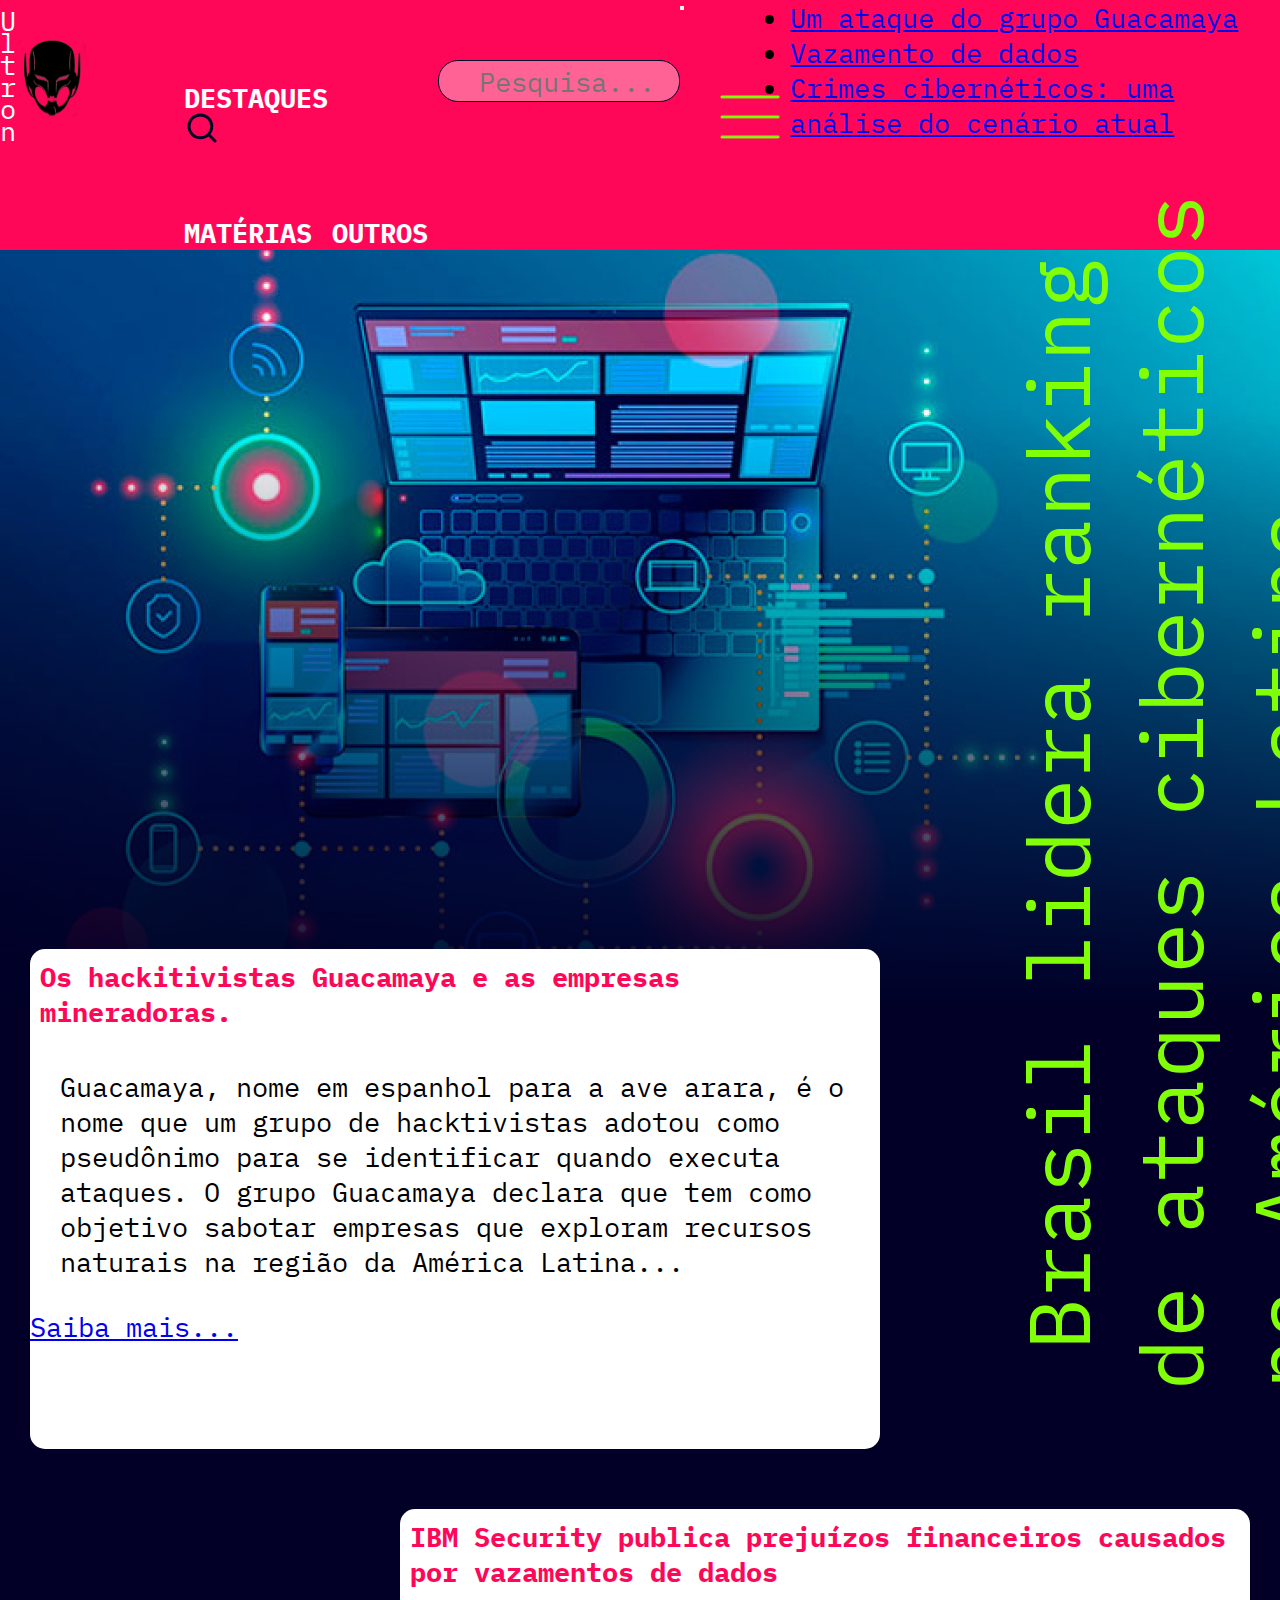
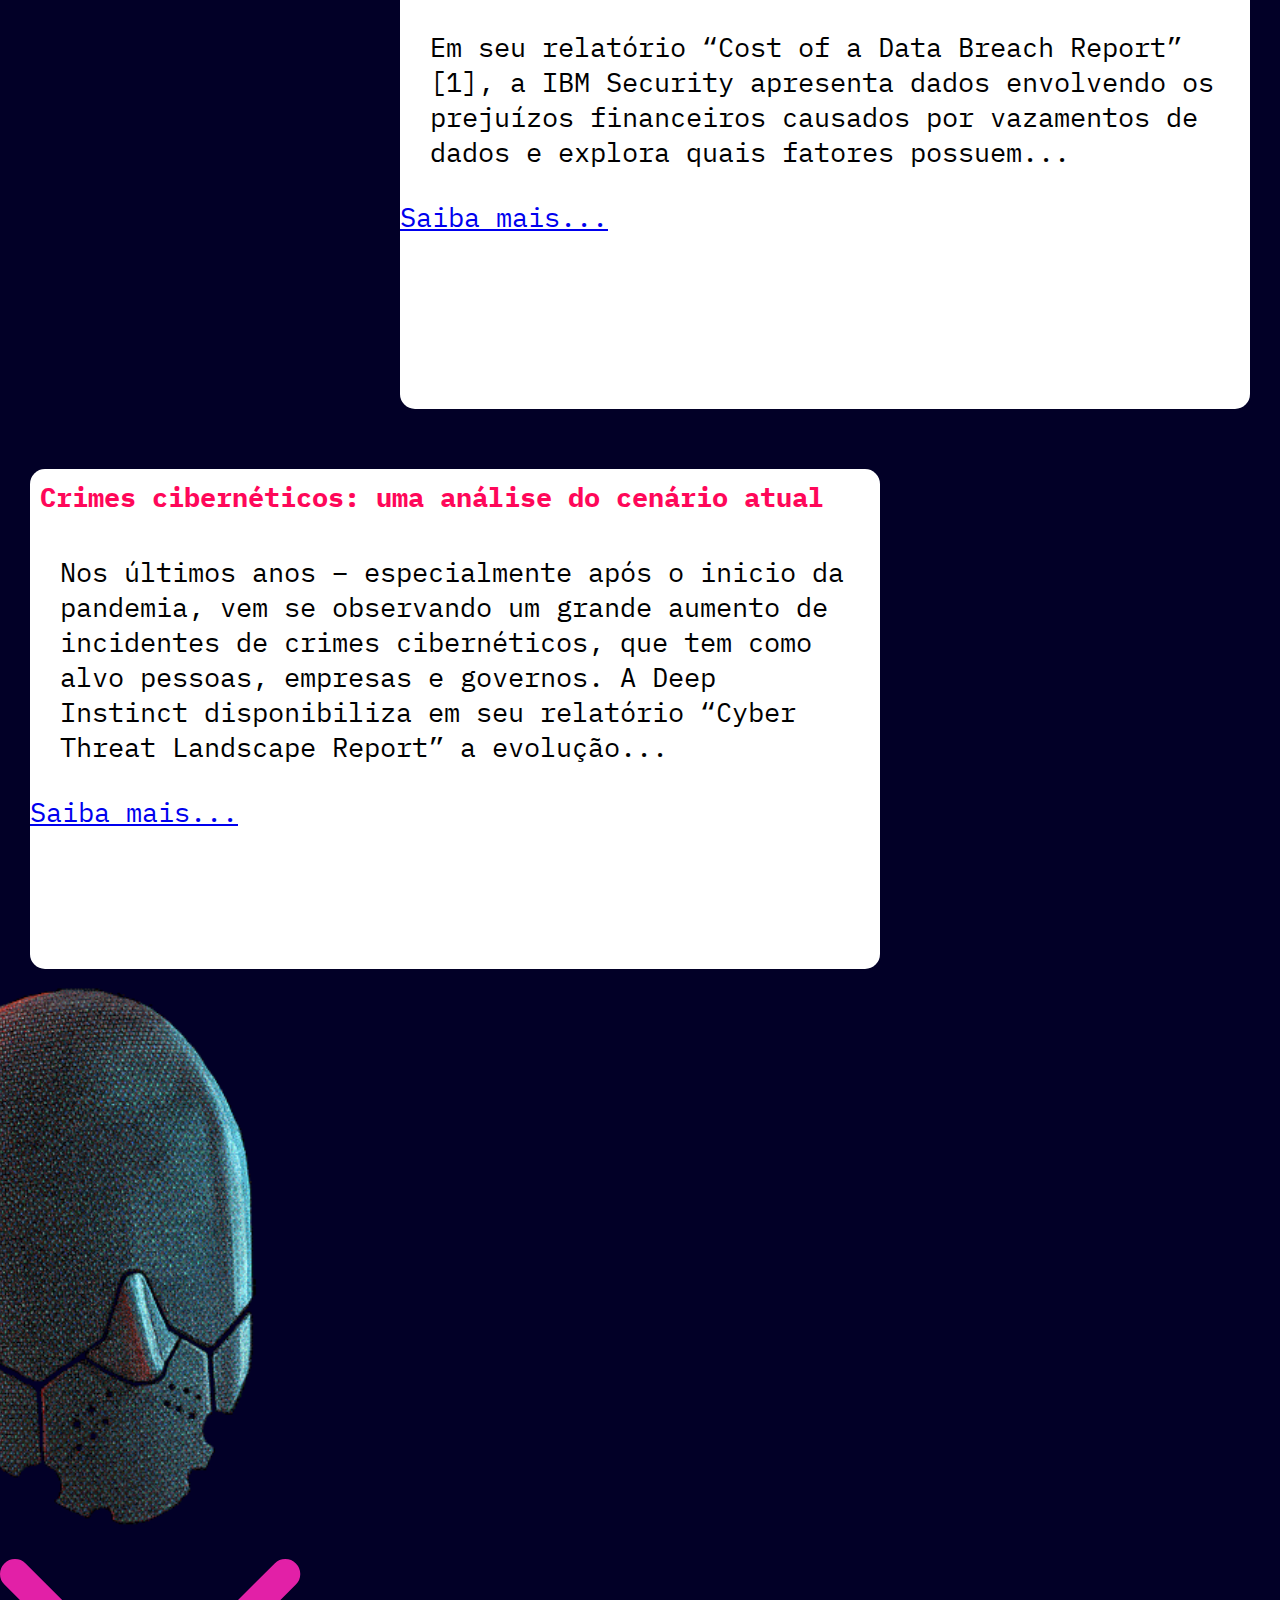
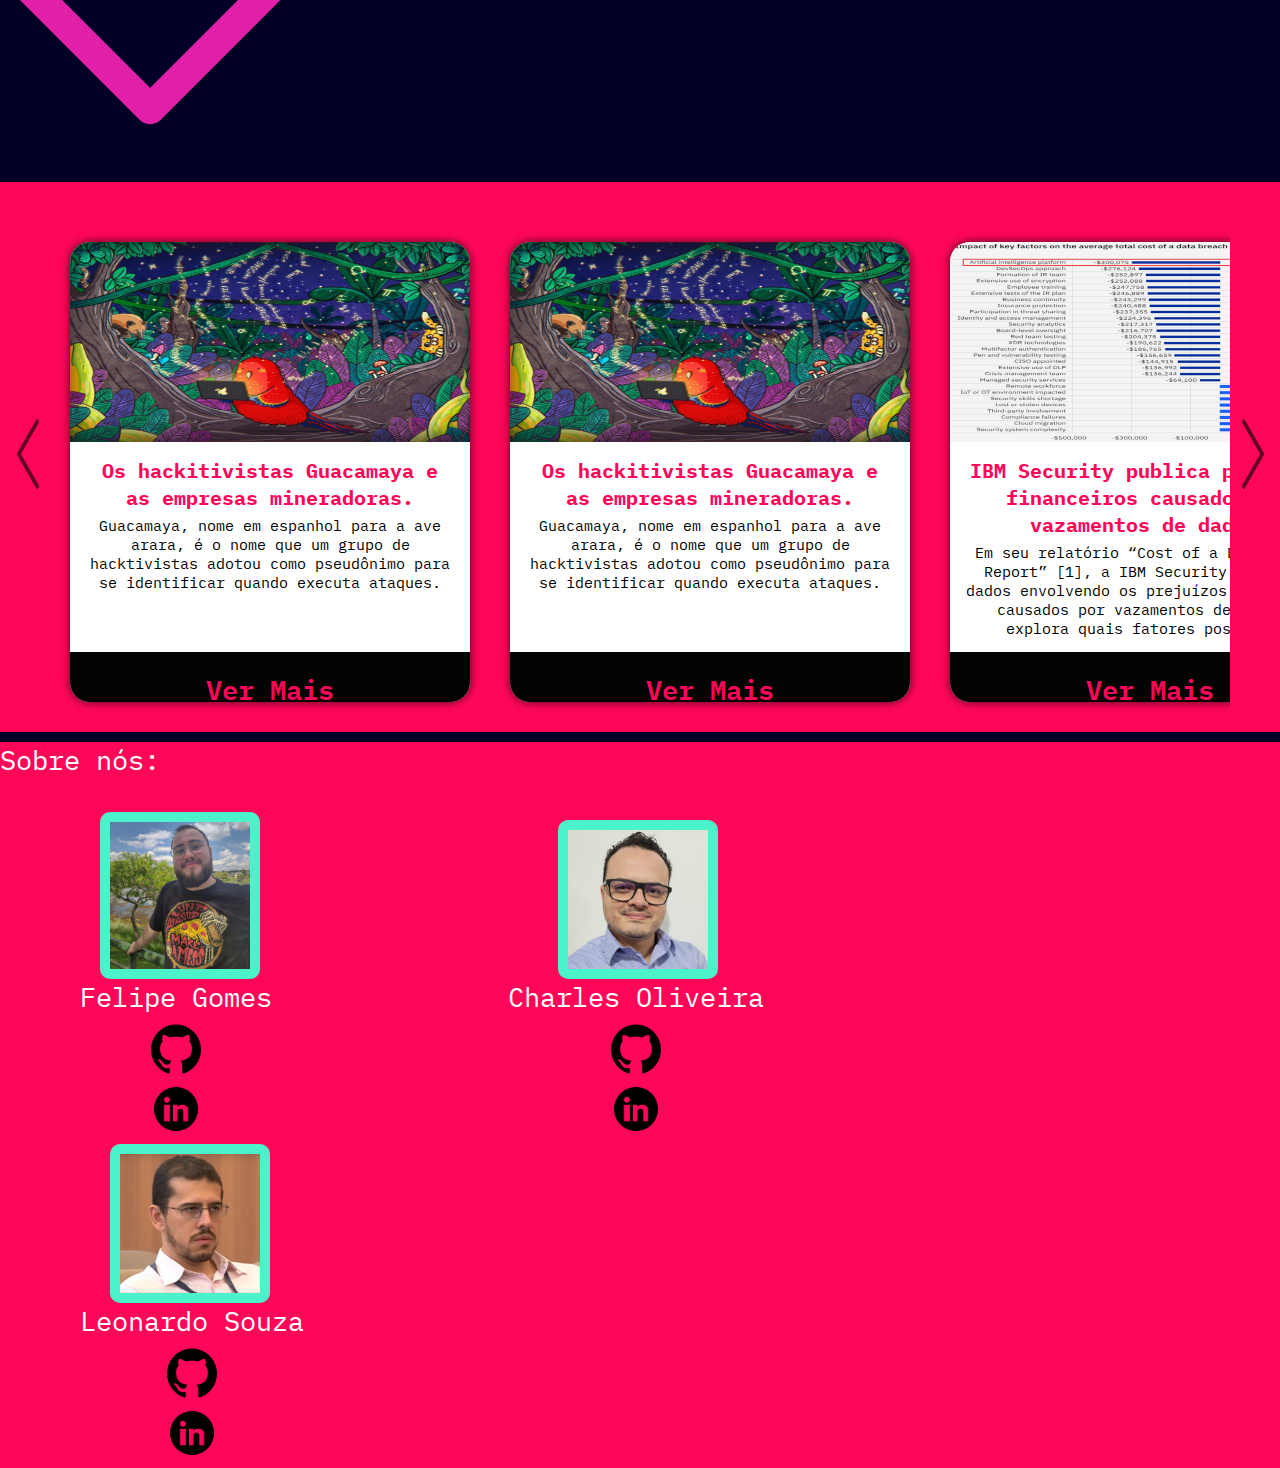
==== commit a8e9bfb7: "caixa de pesquisa adicionada" ====
--- a/index.html
+++ b/index.html
@@ -6,6 +6,7 @@
 		<meta name="viewport" content="width=device-width, initial-scale=1.0" />
 		<meta name="keywords" content="cybersecurity, Infosec" />
 		<link rel="stylesheet" href="./css/style.css" />
+		<!-- <link rel="stylesheet" href="https://cdn.jsdelivr.net/npm/bootstrap@4.3.1/dist/css/bootstrap.min.css" integrity="sha384-ggOyR0iXCbMQv3Xipma34MD+dH/1fQ784/j6cY/iJTQUOhcWr7x9JvoRxT2MZw1T" crossorigin="anonymous"> -->
 		<script type="text/javascript" src="js/script.js" defer></script>
 
 		<title>Projeto Ultron</title>
@@ -28,59 +29,99 @@
 			<nav>
 				<div class="menu">
 					<ul>
-						<li><a href="#destaques">destaques</a></li>
-						<li><a href="#Carrossel">matérias</a></li>
-						<li><a href="#sobre">Sobre nós</a></li>
+						<li><a href="#">destaques</a></li>
+						<li><a href="#">matérias</a></li>
+						<li><a href="#">outros</a></li>
 					</ul>
 				</div>
 			</nav>
 			<div class="pesquisas">
 				<div class="pesquisa">
-					<input type="text" placeholder="pesquisa" />
+					<input type="text"
+					id="entradaPesquisa" 
+					onkeyup="Pesquisa()" placeholder="Pesquisa..." />
 					<img src="./img/🦆 icon _search_.svg" alt="" />
 				</div>
-				<!-- <div class="opcoes">
+				<div class="opcoes">
+					<button class="navbar-toggler" type="button" data-bs-toggle="collapse" data-bs-target="#menuMaterias" style="cursor:pointer" aria-expanded="true">
+						<span class="navbar-toggler-icon"></span>
+					
+					</button>
 					<img src="./img/🦆 icon _menu hambuger_.png" alt="" />
+				</div>
+				<!-- <div class="navbar-collapse collapse" id="menuMaterias">
+					<ul class="navbar-nav">
+						<li class="nav-item">
+							<a class="nav-link" href="#">Teste</a>
+
+						</li>
+					</ul>
+
 				</div> -->
 			</div>
+
+			<div class="itensPesquisa">
+				<ul id="listaPesquisa">
+					<li><a href="./subpaginas/materia01.html">Um ataque do grupo Guacamaya</a></li>
+					<li><a href="./subpaginas/materia02.html">Vazamento de dados</a></li>
+				
+					<li><a href="./subpaginas/materia03.html">Crimes cibernéticos: uma análise do cenário atual</a></li>
+					
+				  </ul>
+				
+			</div>
+
+
 		</header>
 		<main>
 			<div class="banner">
 				<div class="imgg"></div>
 				<div class="texto-impactante">
-					<a href="subpaginas/materia04.html" class="texto-impactante" target="_blank">Brasil lidera ranking <br> de ataques cibernéticos <br> na América Latina</a>
-				</div>
-			</div>
-
-			<div class="main" id="materias">
+					<a href="subpaginas/materia04.html" class="texto-impactante">Brasil lidera ranking <br> de ataques cibernéticos <br> na América Latina</a>
+				</div>
+			</div>
+
+			<div class="main">
 				<section>
-					<div class="section01" id="destaques">
+					<div class="section01">
 						<div class="card">
-							<a href="./subpaginas/materia01.html"  class="card-titulo" target="_blank">Os hackitivistas Guacamaya e as empresas mineradoras.</a>
-							<p class="card-texto">Guacamaya, nome em espanhol para a ave arara, é o nome que um grupo de hacktivistas adotou como pseudônimo para se identificar quando executa ataques. O grupo Guacamaya declara que tem como objetivo sabotar empresas que exploram recursos naturais na região da América Latina... </p>
-							<div class="card-texto"></div>
-						</div>
-						<div class="texto-destacado"></div>
+							<div class="card-titulo"><p>Os hackitivistas Guacamaya e as empresas mineradoras.</p>
+							</div>
+							
+							<div class="card-texto">
+								<p>Guacamaya, nome em espanhol para a ave arara, é o nome que um grupo de hacktivistas adotou como pseudônimo para se identificar quando executa ataques. O grupo Guacamaya declara que tem como objetivo sabotar empresas que exploram recursos naturais na região da América Latina... </p>
+							</div>
+							<div class="texto-destacado">
+								<a href="./subpaginas/materia01.html">Saiba mais...</a>
+							</div>
+						</div>
 					</div>
 				</section>
 				<section>
 					<div class="section02">
 						<div class="icone-grande"></div>
 						<div class="card">
-							<div><a href="subpaginas/materia02.html" class="card-titulo" target="_blank">IBM Security publica prejuízos financeiros causados por vazamentos de dados</a></div>
-							<div class="card-texto">Em seu relatório “Cost of a Data Breach Report” [1], a IBM Security apresenta dados envolvendo os prejuízos financeiros causados por vazamentos de dados e explora quais fatores possuem...</div>
-
-							
-							<div class="card-texto"></div>
+							<div class="card-titulo">
+								<p>IBM Security publica prejuízos financeiros causados por vazamentos de dados</p>
+							</div>
+							<div class="card-texto">
+								<p>Em seu relatório “Cost of a Data Breach Report” [1], a IBM Security apresenta dados envolvendo os prejuízos financeiros causados por vazamentos de dados e explora quais fatores possuem...</p>
+							</div>
+							<div class="texto-destacado">
+								<a href="./subpaginas/materia02.html">Saiba mais...</a>
+							</div>
 						</div>
 					</div>
 				</section>
 				<section>
 					<div class="section03">
 						<div class="card">
-							<div class="card-titulo"><a href="subpaginas/materia03.html" class="card-titulo" target="_blank"> Crimes cibernéticos: uma análise do cenário atual</a> </div>
+							<div class="card-titulo">
+							<p> Crimes cibernéticos: uma análise do cenário atual</p></div>
 							<div class="card-texto">Nos últimos anos – especialmente após o inicio da pandemia, vem se observando um grande aumento de incidentes de crimes cibernéticos, que tem como alvo pessoas, empresas e governos. A Deep Instinct disponibiliza em seu relatório “Cyber Threat Landscape Report” a evolução...</div>
-							<div class="card-texto"></div>
+							<div class="texto-destacado">
+								<a href="./subpaginas/materia03.html">Saiba mais...</a>
+							</div>
 							<div class="gif"></div>
 							</div>
 						</div>
@@ -93,7 +134,7 @@
 				</section>
 			</div>	
 			<!-- Carrossel -->
-			<div class="container-carrossel" id="Carrossel">
+			<div class="container-carrossel">
 				<button class="arrow-left control" aria-label="Previous image"><img src="../img/seta para esqueda.png" alt="seta-esquerda" class="arrows"></button>
 				<button class="arrow-right control" aria-label="next image"><img src="../img/seta para direita.png" alt="seta-direita" class="arrows"></button>
 				<div class="container-wrapper">
@@ -106,20 +147,20 @@
 							<p class="card-carrossel-texto">Guacamaya, nome em espanhol para a ave arara, é o nome que um grupo de hacktivistas adotou como pseudônimo para se identificar quando executa ataques.</p>
 						</div>
 						<div class="card-footer">
-							<a href="../subpaginas/materia01.html" target="_blank">Ver Mais</a>
+							<a href="../subpaginas/materia01.html">Ver Mais</a>
 						</div>
 					</div>
 
 					<div class="card-carrossel">
 						<div class="card-header">
-							<img src="img/ataques ciberneticos.jpeg" class="card-img">
-						</div>
-						<div class="card-body">
-							<h2 class="card-carrossel-titulo">Brasil lidera ranking de ataques cibernéticos na América Latina</h2>
-							<p class="card-carrossel-texto">O Brasil foi o país da América Latina mais atingido por ataques cibernéticos durante o terceiro trimestre de 2022, de acordo com os dados do último relatório do FortiGuard Labs,</p>
+							<img src="../img/guacamaya2.jpg" class="card-img">
+						</div>
+						<div class="card-body">
+							<h2 class="card-carrossel-titulo">Os hackitivistas Guacamaya e as empresas mineradoras.</h2>
+							<p class="card-carrossel-texto">Guacamaya, nome em espanhol para a ave arara, é o nome que um grupo de hacktivistas adotou como pseudônimo para se identificar quando executa ataques.</p>
 						</div>
 						<div class="card-footer">
-							<a href="subpaginas/materia04.html" target="_blank">Ver Mais</a>
+							<a href="../subpaginas/materia01.html">Ver Mais</a>
 						</div>
 					</div>
 				 
@@ -132,10 +173,23 @@
 							<p class="card-carrossel-texto">Em seu relatório “Cost of a Data Breach Report” [1], a IBM Security apresenta dados envolvendo os prejuízos financeiros causados por vazamentos de dados e explora quais fatores possuem...</p>
 					</div>
 					<div class="card-footer">
-						<a href="subpaginas/materia02.html" target="_blank">Ver Mais</a>
+						<a href="../subpaginas/materia01.html">Ver Mais</a>
 					</div>
 					 </div>
 
+					 <div class="card-carrossel">
+						<div class="card-header">
+							<img src="../img/imagem-custo-vazamento.png" class="card-img">
+						</div>
+						<div class="card-body">
+							<h2 class="card-carrossel-titulo" id="titulo-carrossel2">IBM Security publica prejuízos financeiros causados por vazamentos de dados.</h2>
+							<p class="card-carrossel-texto">Em seu relatório “Cost of a Data Breach Report” [1], a IBM Security apresenta dados envolvendo os prejuízos financeiros causados por vazamentos de dados e explora quais fatores possuem...</p>
+					</div>
+					<div class="card-footer">
+						<a href="../subpaginas/materia01.html">Ver Mais</a>
+					</div>
+					 </div>
+				 
 					 <div class="card-carrossel">
 						<div class="card-header">
 							<img src="../img/imagem-ataques.png" class="card-img">
@@ -145,7 +199,7 @@
 							<p class="card-carrossel-texto">Nos últimos anos – especialmente após o inicio da pandemia, vem se observando um grande aumento de incidentes de crimes cibernéticos, que tem como alvo pessoas, empresas e governos. A Deep Instinct disponibiliza em seu relatório “Cyber Threat Landscape Report” a evolução...</p>
 						</div>
 						<div class="card-footer">
-							<a href="subpaginas/materia03.html" target="_blank">Ver Mais</a>
+							<a href="../subpaginas/materia01.html">Ver Mais</a>
 						</div>
 
 						
@@ -154,7 +208,7 @@
 		 </div>
 
 		</main>
-		<footer class="redatores" id="sobre">
+		<footer class="redatores">
 			<p class="assinatura" id="sobre-nos">Sobre nós:</p>
 			<br>
 			<ul>
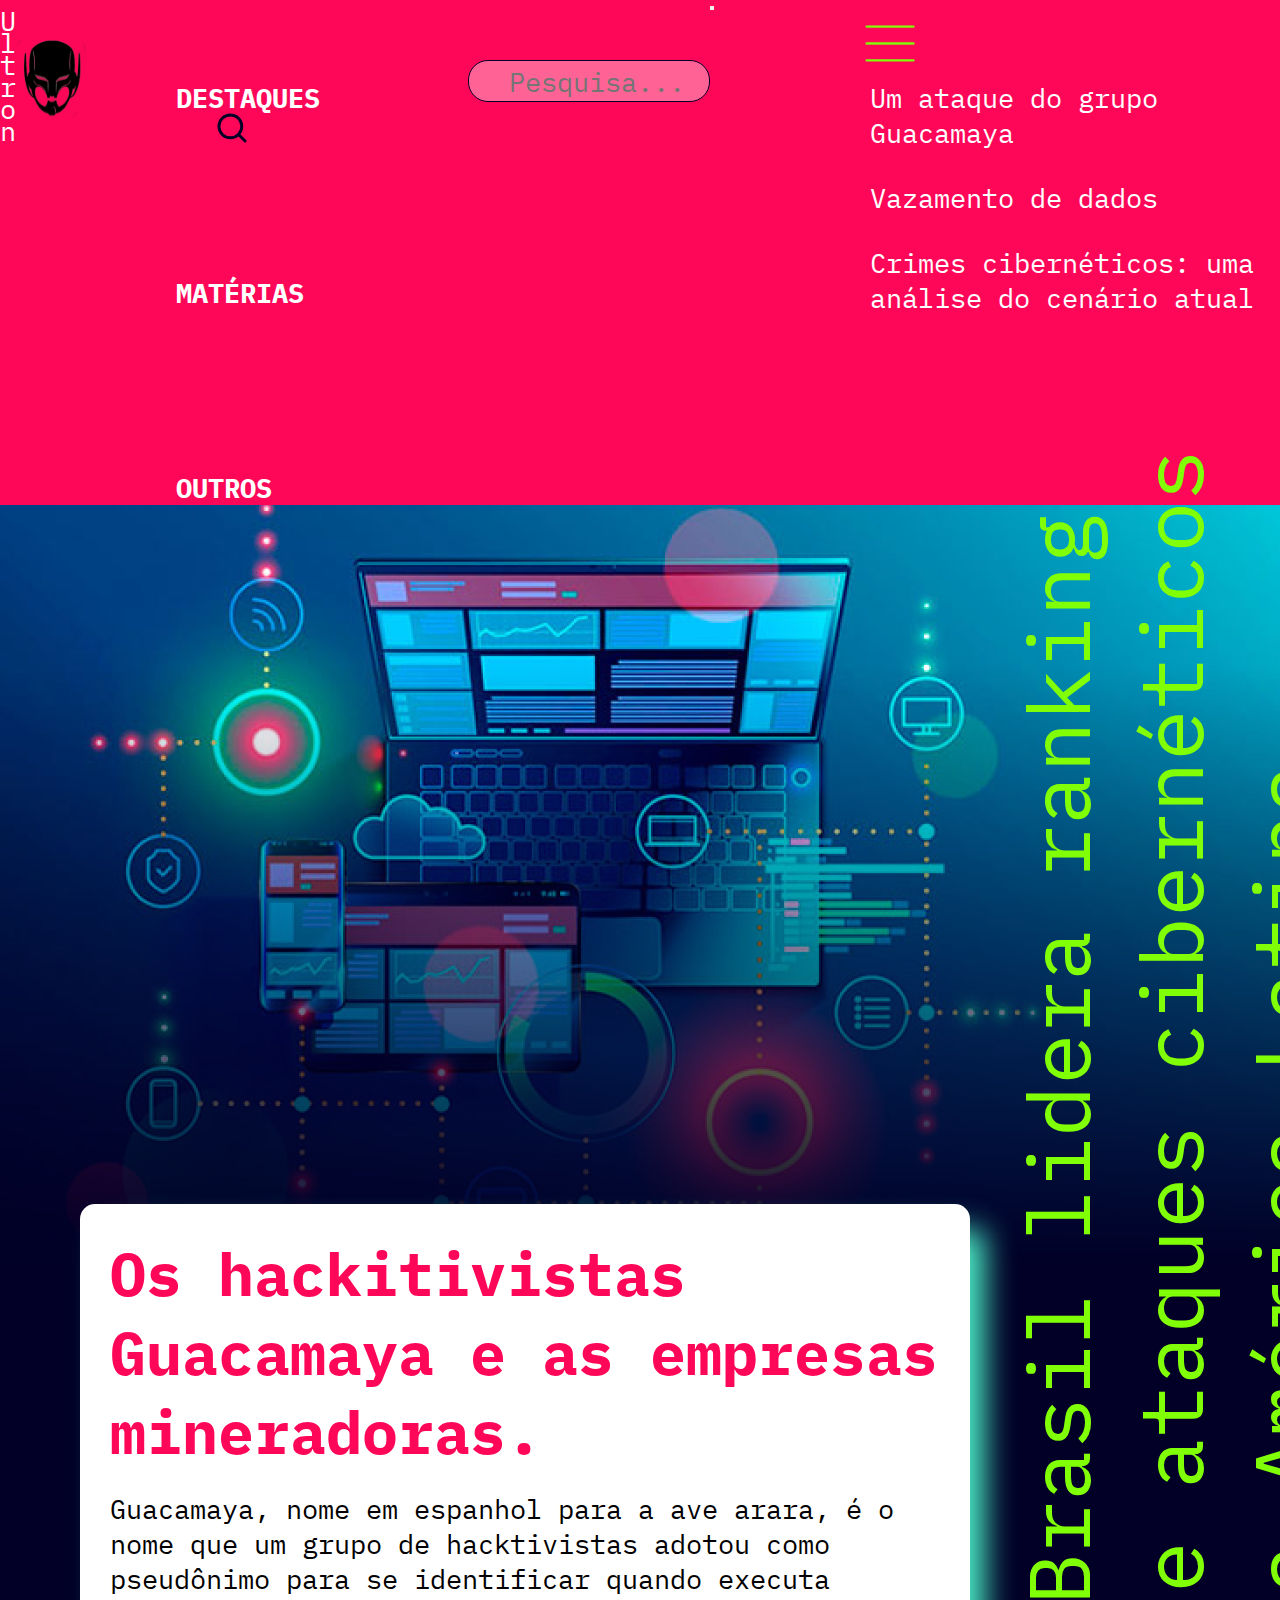
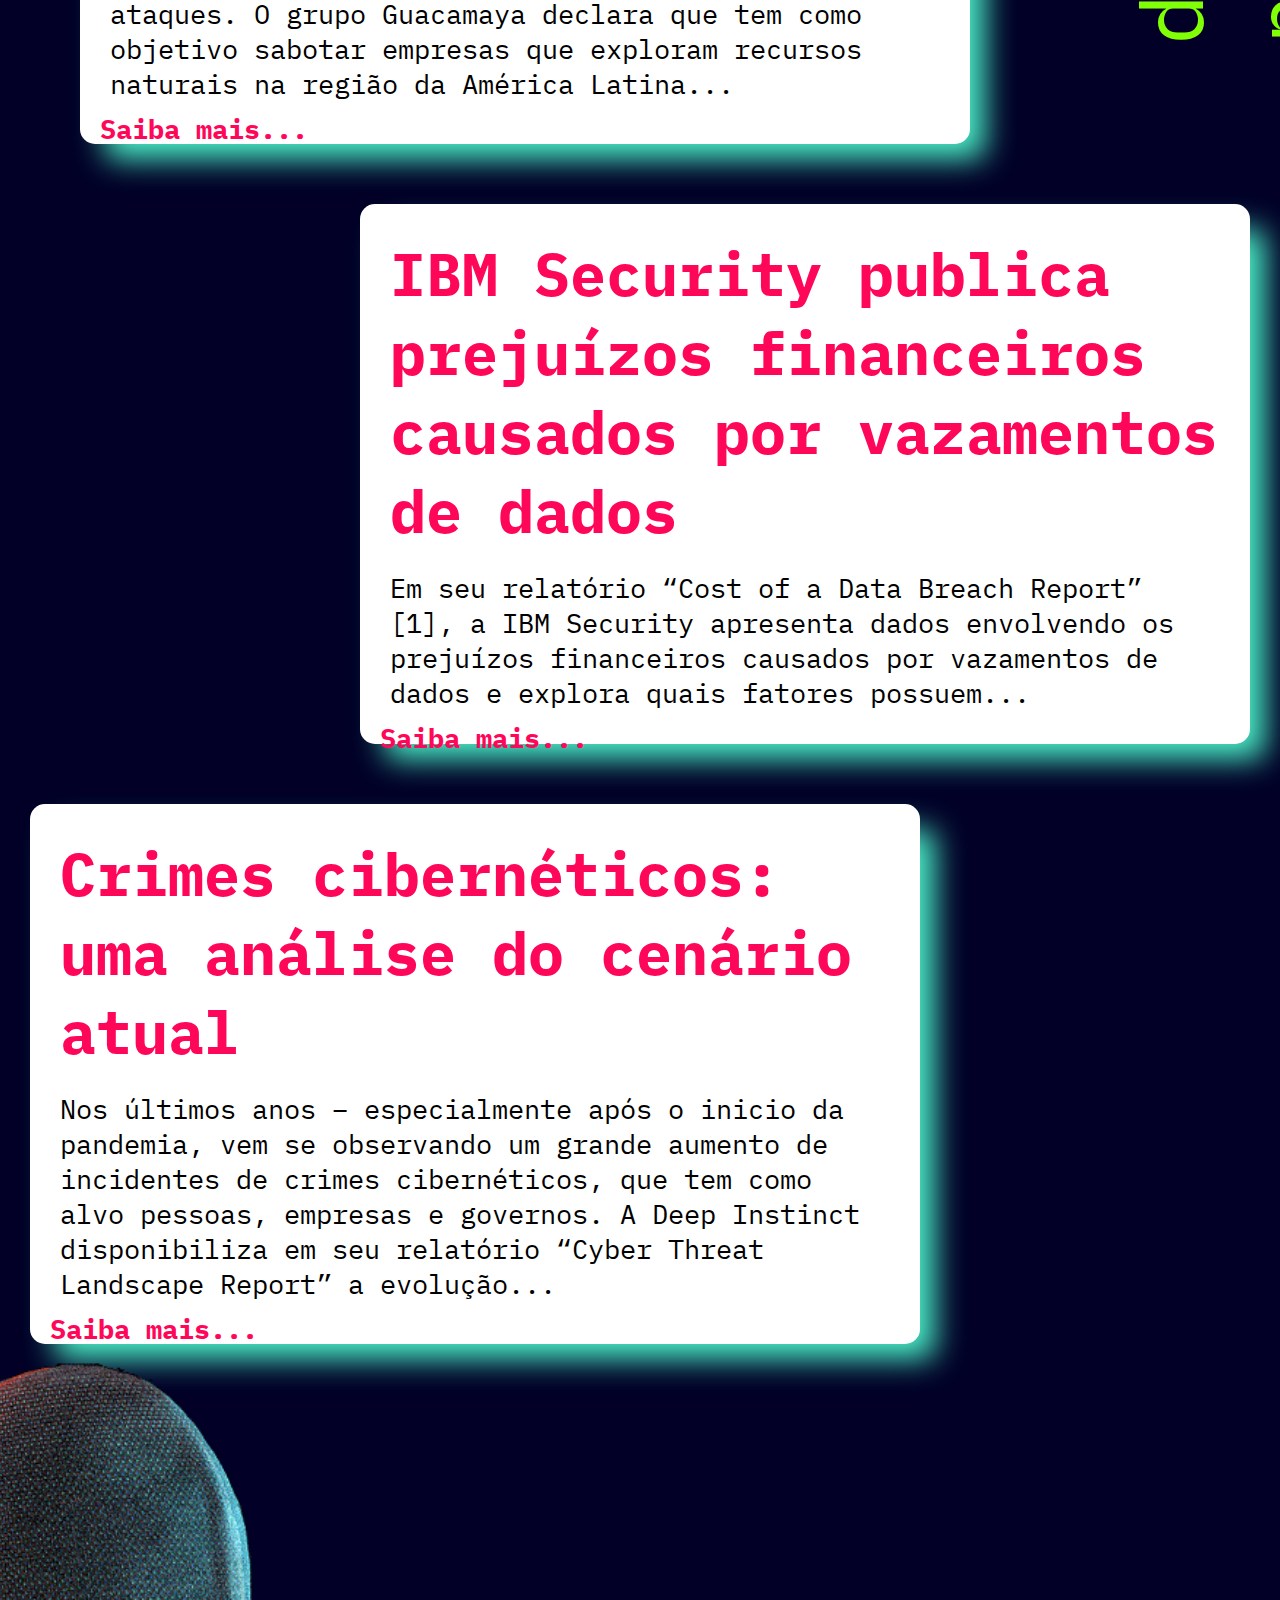
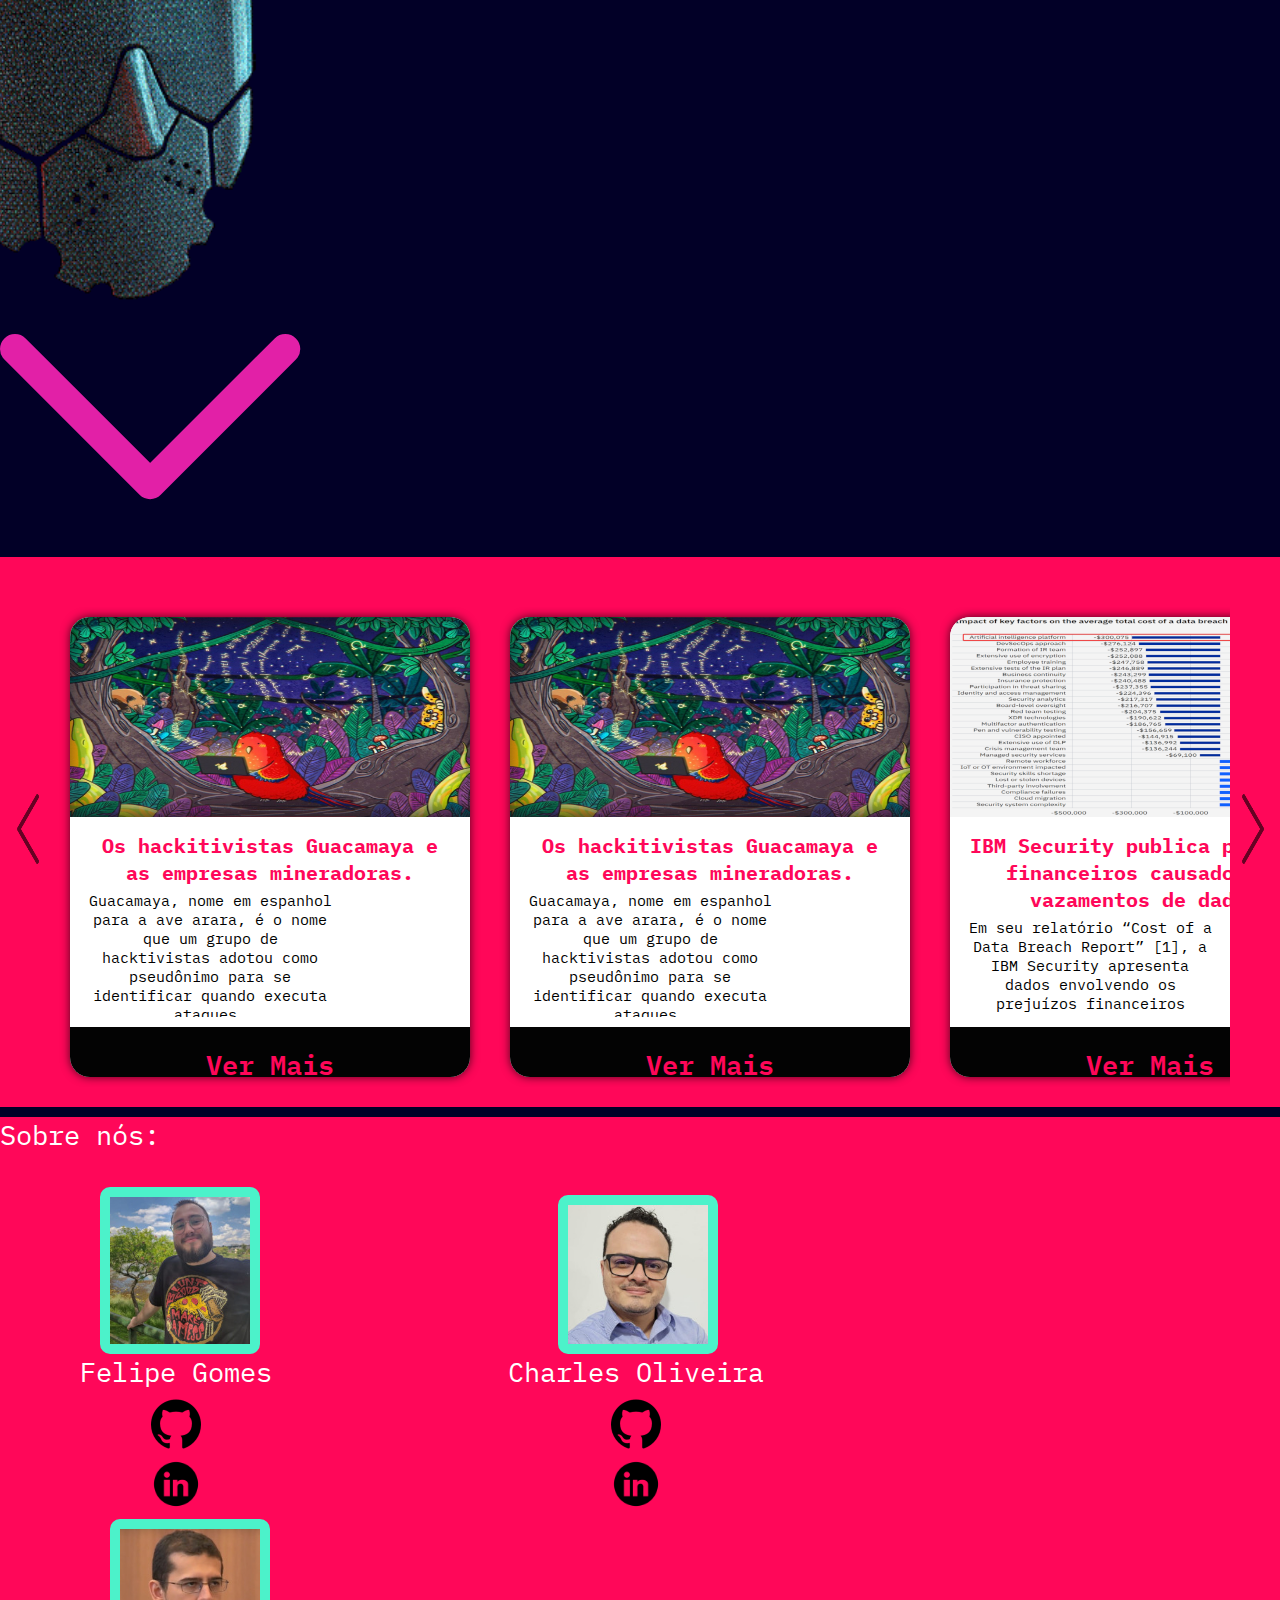
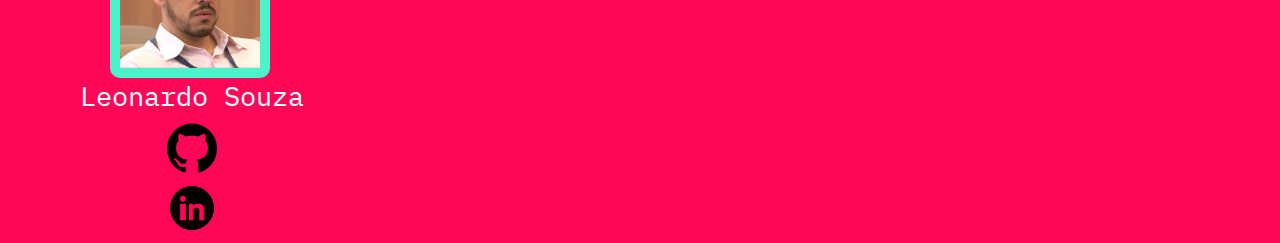
==== commit c316448b: "Felipe-barraestilizada" ====
--- a/index.html
+++ b/index.html
@@ -47,7 +47,7 @@
 						<span class="navbar-toggler-icon"></span>
 					
 					</button>
-					<img src="./img/🦆 icon _menu hambuger_.png" alt="" />
+					<img src="./img/🦆 icon _menu hambuger_.png" alt="3barras"  />
 				</div>
 				<!-- <div class="navbar-collapse collapse" id="menuMaterias">
 					<ul class="navbar-nav">
--- a/css/style.css
+++ b/css/style.css
@@ -1,6 +1,4 @@
 @import url("https://fonts.googleapis.com/css2?family=IBM+Plex+Mono:wght@400;600&display=swap");
-
-
 
 * {
 	padding: 0;
@@ -18,10 +16,10 @@
 	/* --font-card-texto: */
 
 	font-family: "IBM Plex Mono", monospace;
-	 font-size: 27px; 
+	font-size: 27px;
 }
 html {
-	background-color: #020027;
+	background-color: var(--preto);
 }
 body {
 	max-width: 1400px;
@@ -49,11 +47,18 @@
 	display: flex;
 	margin-top: 40px;
 }
+
+.logo {
+	display: flex;
+}
+
+/* ***************   NAVEGAÇÃO   *************** */
+
 nav ul {
 	display: flex;
 	flex-wrap: wrap;
-	/* justify-content: space-between; */
-	gap: 20px;
+	justify-content: space-between;
+	gap: 80px;
 }
 nav ul li {
 	justify-content: space-between;
@@ -71,6 +76,7 @@
 nav ul li a:visited {
 	text-decoration: none;
 }
+/* ***************   PESQUISA   *************** */
 .pesquisa input {
 	width: 200px;
 	height: 40px;
@@ -90,14 +96,38 @@
 	left: -256px;
 }
 
+.itensPesquisa ul{
+	margin-top: 80px;
+	
+	}
+
+.itensPesquisa ul li{
+	list-style-type: none;
+	margin-left: 50px;
+	margin-top: 30px;
+	margin-bottom: 15px;
+	color: #fff;
+	
+
+}
+
+.itensPesquisa ul li a{
+	text-decoration: none;
+	color: #fff;
+}
+
+/* ***************   OPÇÕES   *************** */
 .opcoes {
 	width: 100px;
 	justify-content: right;
+
 }
 .opcoes img {
-	width: 60px;
-	margin: 80px 0px 0px 40px;
-}
+	width: 50px;
+	margin: 10px 0px 0px 155px;
+}
+
+/* ***************   BANNER   *************** */
 
 .banner {
 	background-color: var(--preto);
@@ -124,12 +154,8 @@
 	top: 30px;
 	padding: 40px;
 }
-.logo {
-	 display: flex; 
-	
-}
-
-.gif{
+
+.gif {
 	margin-top: -600px;
 }
 
@@ -140,278 +166,246 @@
 	text-align: right;
 	line-height: 22px;
 }
+
+/* ***************  CARD   *************** */
+
 .card {
+	padding: 20px;
 	width: 850px;
 	height: 500px;
 	background-color: var(--branco);
 	border-radius: 15px;
 	margin: 30px;
-	/*	
-	box-shadow: 20px 20px 30px 5px var(--azul);
-	*/
-}
-/* .card:hover {
-	width: 850px;
+	box-shadow: 20px 20px 30px -5px var(--azul);
+}
+.card:hover {
+	width: 950px;
 	height: 550px;
-} */
- .card-titulo {
-	position: relative;
+}
+.card-titulo p{
+	font-size: var(--font-card-titulo);
+	color: var(--rosa);
+	font-weight: bold;
+	position: relative;
+	padding: 10px;
+}
+.texto-destacado{
+	text-align: right bottom;
+}
+.texto-destacado a{
+	color: var(--rosa);
+	/* font-size: var(--font-card-titulo); */
+	font-weight: bold;
 	text-decoration: none;
-	padding: 10px;
-
-	color: var(--rosa);
-	font-size: var(--font-card-titulo);
-	font-weight: bold;
-} 
+}
 .card-texto {
-	margin: 30px;
+	margin: 10px;
 	font-size: var(--font-media);
-
-}.section{
+}
+.section {
 	background-color: #ffffff09;
 }
 
 .section01 {
+	position: relative;
+	top: -550px;
+	left: 50px;
+	display: flex;
+}
+.section02 {
+	position: relative;
+	top: -550px;
+	/* left: 500px; */
+	display: flex;
+	justify-content: space-between;
+}
+.section03 {
 	position: relative;
 	top: -550px;
 	/* left: 50px; */
 	display: flex;
-}
-.section02 {
-	position: relative;
-	top: -550px;
-	/* left: 500px; */
-	display: flex;
-	justify-content: space-between;
-}
-.section03 {
-	position:relative;
-	top: -550px;
-	/* left: 50px; */
-	display: flex;
 	justify-content: space-between;
 }
 .main {
 	background-color: var(--preto);
 }
-.gif{
-	position:relative;
-	left:-150px;
+.gif {
+	position: relative;
+	left: -150px;
 	/* background-color: aquamarine; */
 }
 
-.conteudo{
-    font-size: var(--font-media);
+.conteudo {
+	font-size: var(--font-media);
 	color: var(--verde);
 	padding: 20px;
 }
 
 /* Inicio do GRID materia 1 */
-#imagem-rend{
-    width: 100%;
-}
-#carta{
-     width: 100%; 
-}
-.container{
-     width: 98%;
-    margin: auto auto; 
-    padding: 10px;
-    display: grid;
-    gap: 15px;
-    grid-template-areas: 
-    'cabeçalho  cabeçalho'
-    'imagem  texto-lateral'
-    'imagem-2 imagem-2'
-    'texto  texto';
-  
-    
-    
-}
-
-
-
-#cabeçalho{
-    grid-area: cabeçalho;
-    
-	padding: 10px;
-}
-
-#imagem-2{
-    grid-area: imagem-2;
-    
-}
-
-
-#imagem{
-    grid-area: imagem;
-    
-}
-
-#texto-lateral{
-    grid-area: texto-lateral;
+#imagem-rend {
+	width: 100%;
+}
+#carta {
+	width: 100%;
+}
+.container {
+	width: 98%;
+	margin: auto auto;
+	padding: 10px;
+	display: grid;
+	gap: 15px;
+	grid-template-areas:
+		"cabeçalho  cabeçalho"
+		"imagem  texto-lateral"
+		"imagem-2 imagem-2"
+		"texto  texto";
+}
+
+#cabeçalho {
+	grid-area: cabeçalho;
+
+	padding: 10px;
+}
+
+#imagem-2 {
+	grid-area: imagem-2;
+}
+
+#imagem {
+	grid-area: imagem;
+}
+
+#texto-lateral {
+	grid-area: texto-lateral;
 	grid-column-start: 2;
-
-   
-}
-
-#texto{
-    grid-area: texto;
-  
+}
+
+#texto {
+	grid-area: texto;
 }
 
 /* Fim do Grid */
 /* Inicio do GRID materia 2  */
 
-#imagem-rend2{
-    width: 55%;
+#imagem-rend2 {
+	width: 55%;
 	margin-left: 21%;
 }
-#carta{
-     width: 100%; 
-}
-.container2{
-     width: 98%;
-    margin: auto auto; 
-    padding: 10px;
-    display: grid;
-    gap: 15px;
-    grid-template-areas: 
-    'cabeçalho2  cabeçalho2'
-    'texto-lateral2  texto-lateral2'
-	'imagem2 imagem2'
-	'texto2  texto2'
-    'imagem-22 imagem-22';
-  
-    
-    
-}
-
-.lista-conteudo{
+#carta {
+	width: 100%;
+}
+.container2 {
+	width: 98%;
+	margin: auto auto;
+	padding: 10px;
+	display: grid;
+	gap: 15px;
+	grid-template-areas:
+		"cabeçalho2  cabeçalho2"
+		"texto-lateral2  texto-lateral2"
+		"imagem2 imagem2"
+		"texto2  texto2"
+		"imagem-22 imagem-22";
+}
+
+.lista-conteudo {
 	margin-left: 50px;
 	font-size: var(--font-media);
 	color: var(--verde);
 }
 
-
-#cabeçalho2{
-    grid-area: cabeçalho2;
-    
-	padding: 10px;
-}
-
-#imagem2{
-    grid-area: imagem2;
-    
-}
-
-#imagem-22{
+#cabeçalho2 {
+	grid-area: cabeçalho2;
+
+	padding: 10px;
+}
+
+#imagem2 {
+	grid-area: imagem2;
+}
+
+#imagem-22 {
 	grid-area: imagem-22;
 }
 
-
-#texto-lateral2{
-    grid-area: texto-lateral2;
-	
-
-   
-}
-
-
-#texto2{
-    grid-area: texto2;
-  
+#texto-lateral2 {
+	grid-area: texto-lateral2;
+}
+
+#texto2 {
+	grid-area: texto2;
 }
 
 /* Fim do grid 2 */
-/* inicio do grid 3 */
-
-#imagem-rend3{
-    width: 95%;
+/* Fim do grid 3 */
+
+#imagem-rend3 {
+	width: 95%;
 	margin-left: 2%;
 }
-#carta{
-     width: 100%; 
-}
-.container3{
-     width: 98%;
-    margin: auto auto; 
-    padding: 10px;
-    display: grid;
-    gap: 15px;
-    grid-template-areas: 
-    'cabeçalho3  cabeçalho3'
-    'texto-lateral3  texto-lateral3'
-	'imagem3 imagem3'
-	'texto3  texto3'
-    'imagem-23 imagem-23'
-	'texto4 texto4';
-  
-    
-    
-}
-
-.lista-conteudo{
+#carta {
+	width: 100%;
+}
+.container3 {
+	width: 98%;
+	margin: auto auto;
+	padding: 10px;
+	display: grid;
+	gap: 15px;
+	grid-template-areas:
+		"cabeçalho3  cabeçalho3"
+		"texto-lateral3  texto-lateral3"
+		"imagem3 imagem3"
+		"texto3  texto3"
+		"imagem-23 imagem-23"
+		"texto4 texto4";
+}
+
+.lista-conteudo {
 	margin-left: 50px;
 	font-size: var(--font-media);
 	color: var(--verde);
 }
 
-
-#cabeçalho3{
-    grid-area: cabeçalho3;
-    
-	padding: 10px;
-}
-
-#imagem3{
-    grid-area: imagem3;
-    
-}
-
-#imagem-23{
+#cabeçalho3 {
+	grid-area: cabeçalho3;
+
+	padding: 10px;
+}
+
+#imagem3 {
+	grid-area: imagem3;
+}
+
+#imagem-23 {
 	grid-area: imagem-23;
 }
 
-
-#texto-lateral3{
-    grid-area: texto-lateral3;
-	
-
-   
-}
-
-
-#texto3{
-    grid-area: texto3;
-  
-}
-
-#texto4{
-    grid-area: texto4;
-  
-}
-
+#texto-lateral3 {
+	grid-area: texto-lateral3;
+}
+
+#texto3 {
+	grid-area: texto3;
+}
+
+#texto4 {
+	grid-area: texto4;
+}
 
 /* Fim do grid 3 */
-
-#imagem4{
-	width: 800px;
-	margin-left: 270px;
-}
 /* Rodapé */
 
-footer{
+footer {
 	background-color: var(--rosa);
 }
 
-.assinatura{
+.assinatura {
 	color: var(--branco);
 	font-size: var(--font-media);
-	
-}
-
-#retrato-felipe{
+}
+
+#retrato-felipe {
 	display: flex;
 	width: 140px;
 	margin-left: 20px;
@@ -419,7 +413,7 @@
 	border-radius: 10px;
 }
 
-#retrato-charles{
+#retrato-charles {
 	display: flex;
 	width: 140px;
 	margin-left: 50px;
@@ -427,7 +421,7 @@
 	border-radius: 10px;
 }
 
-#retrato-leo{
+#retrato-leo {
 	display: flex;
 	width: 140px;
 	margin-left: 30px;
@@ -435,147 +429,122 @@
 	border-radius: 10px;
 }
 
-
-.icones{
+.icones {
 	margin: 10px auto 10px;
 	width: 50px;
 	display: flex;
-	
-}
-
-.redatores ul li{
+}
+
+.redatores ul li {
 	list-style: none;
 	display: inline-block;
 	padding-right: 140px;
 	padding-left: 80px;
-	
 }
 
 /* Card carrosel */
-.card-carrossel{
-    min-width: 400px;
-    max-width: 400px;
-    height: 460px;
-    margin: 10px 20px 10px 20px;
-    background-color: white;
-    border-radius: 20px;
-    overflow: hidden;
-    box-shadow: 0px 0px 10px rgba(0, 0, 0, 0.7);
-	
-
-}
-
-.card-header{
-    width: 100%;
-    height: 200px;
-    overflow: hidden;
-	
-}
-
-.card-img{
-    min-width: 100%;
-    width: auto;
-    height: 100%;
-
-}
-
-.card-body{
-    height: 170px;
-    padding: 15px;
-    text-align: center;
+.card-carrossel {
+	min-width: 400px;
+	max-width: 400px;
+	height: 460px;
+	margin: 10px 20px 10px 20px;
+	background-color: white;
+	border-radius: 20px;
 	overflow: hidden;
-	
-}
-
-.card-carrossel-titulo{
-    font-size: 20px;
-    margin: 0px 0px 5px;
+	box-shadow: 0px 0px 10px rgba(0, 0, 0, 0.7);
+}
+
+.card-header {
+	width: 100%;
+	height: 200px;
+	overflow: hidden;
+}
+
+.card-img {
+	min-width: 100%;
+	width: auto;
+	height: 100%;
+}
+
+.card-body {
+	height: 170px;
+	padding: 15px;
+	text-align: center;
+	overflow: hidden;
+}
+
+.card-carrossel-titulo {
+	font-size: 20px;
+	margin: 0px 0px 5px;
 	color: #ff0759;
-
-
-}
-
-.card-carrossel-texto{
-    font-size: 15px;
-    width: 100%;
-    /* margin: 0, auto; */
-    text-align: center;
-	
-}
-
-.card-footer{
-    margin-top: 10px;
-    text-align: center;
-    background-color: rgb(3, 3, 3);
-	
-}
-
-.card-footer a{
-    color: #ff0759;
-    display: block;
-    text-decoration: none;
-    padding: 16px;
-    font-weight: 600;
-
+}
+
+.card-carrossel-texto {
+	font-size: 15px;
+	width: 250px;
+	/* margin: 0, auto; */
+	text-align: center;
+}
+
+.card-footer {
+	margin-top: 10px;
+	text-align: center;
+	background-color: rgb(3, 3, 3);
+}
+
+.card-footer a {
+	color: #ff0759;
+	display: block;
+	text-decoration: none;
+	padding: 16px;
+	font-weight: 600;
 }
 
 /* carrosel */
 
-.container-carrossel{
-    position: relative;
-    padding: 50px;
-    max-width: 1440px;
-    height: 450px;
+.container-carrossel {
+	position: relative;
+	padding: 50px;
+	max-width: 1440px;
+	height: 450px;
 	margin: 50px auto 10px auto;
 	background-color: #ff0759;
-	
-	
-	
-	
-	
-
-
-}
-
-.container-wrapper{
-    display: flex;
-    width: 100%;
-    flex-flow: row nowrap;
-    overflow-x: hidden;
-
+}
+
+.container-wrapper {
+	display: flex;
+	width: 100%;
+	flex-flow: row nowrap;
+	overflow-x: hidden;
 }
 
 .arrows {
-   width: 40px;
-   height: 70px;
-}
-
-.arrow-left, .arrow-right{
-    position: absolute;
-    top: 0;
-    left: 0;
-    right: auto;
-    bottom: 500px;
-    width: 55px;
-    height: 550px;
-    cursor: pointer;
-    border: none;
-    background: linear-gradient(to left, transparent 0%, rgba(0, 0, 0, 0) 100%);
-    opacity: 0.6;
-}
-
-.arrow-right{
-    position: absolute;
-    top: 0;
-    left: auto;
-    right: 0;
-    bottom: 0;
-    background: linear-gradient(to right, transparent 0%, rgba(0, 0, 0, 0) 200%);
-}
-
-	
-	
-	
-
-
-
+	width: 40px;
+	height: 70px;
+}
+
+.arrow-left,
+.arrow-right {
+	position: absolute;
+	top: 0;
+	left: 0;
+	right: auto;
+	bottom: 500px;
+	width: 55px;
+	height: 550px;
+	cursor: pointer;
+	border: none;
+	background: linear-gradient(to left, transparent 0%, rgba(0, 0, 0, 0) 100%);
+	opacity: 0.6;
+}
+
+.arrow-right {
+	position: absolute;
+	top: 0;
+	left: auto;
+	right: 0;
+	bottom: 0;
+	background: linear-gradient(to right, transparent 0%, rgba(0, 0, 0, 0) 200%);
+}
+
+
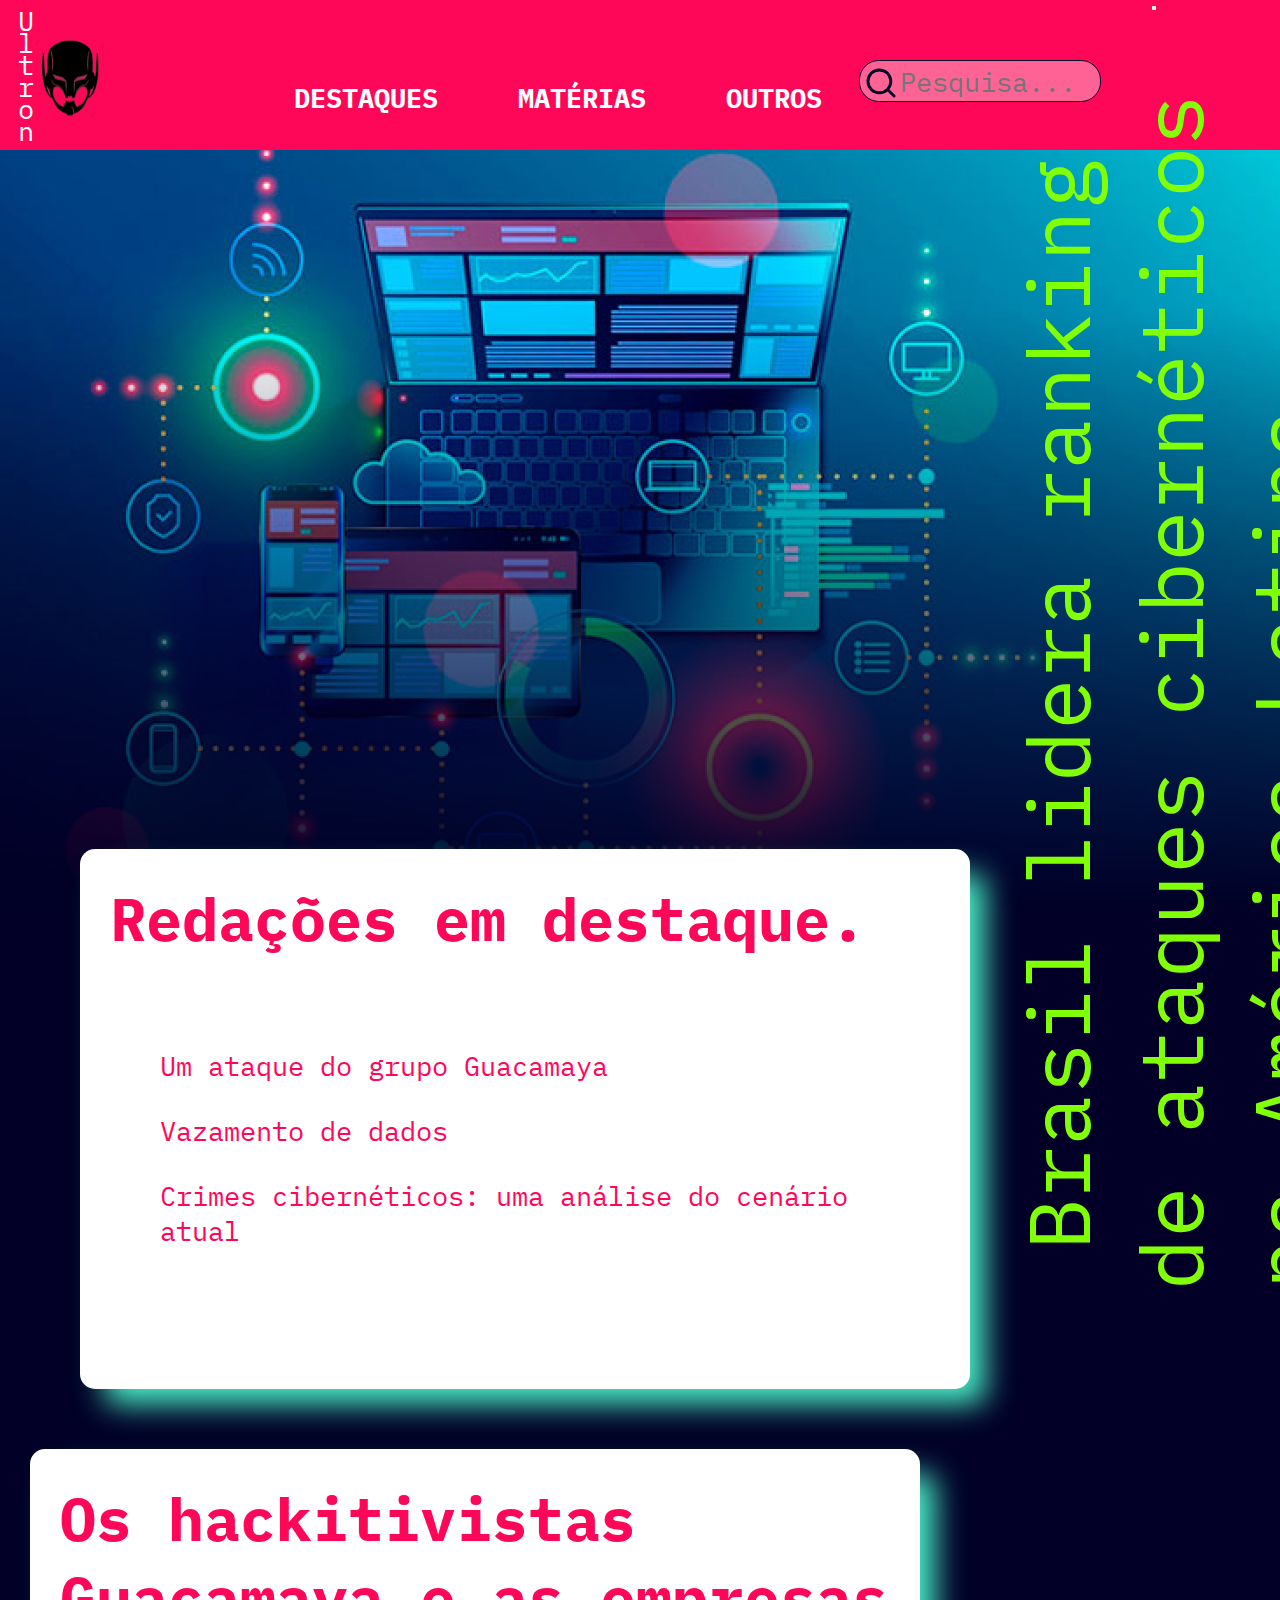
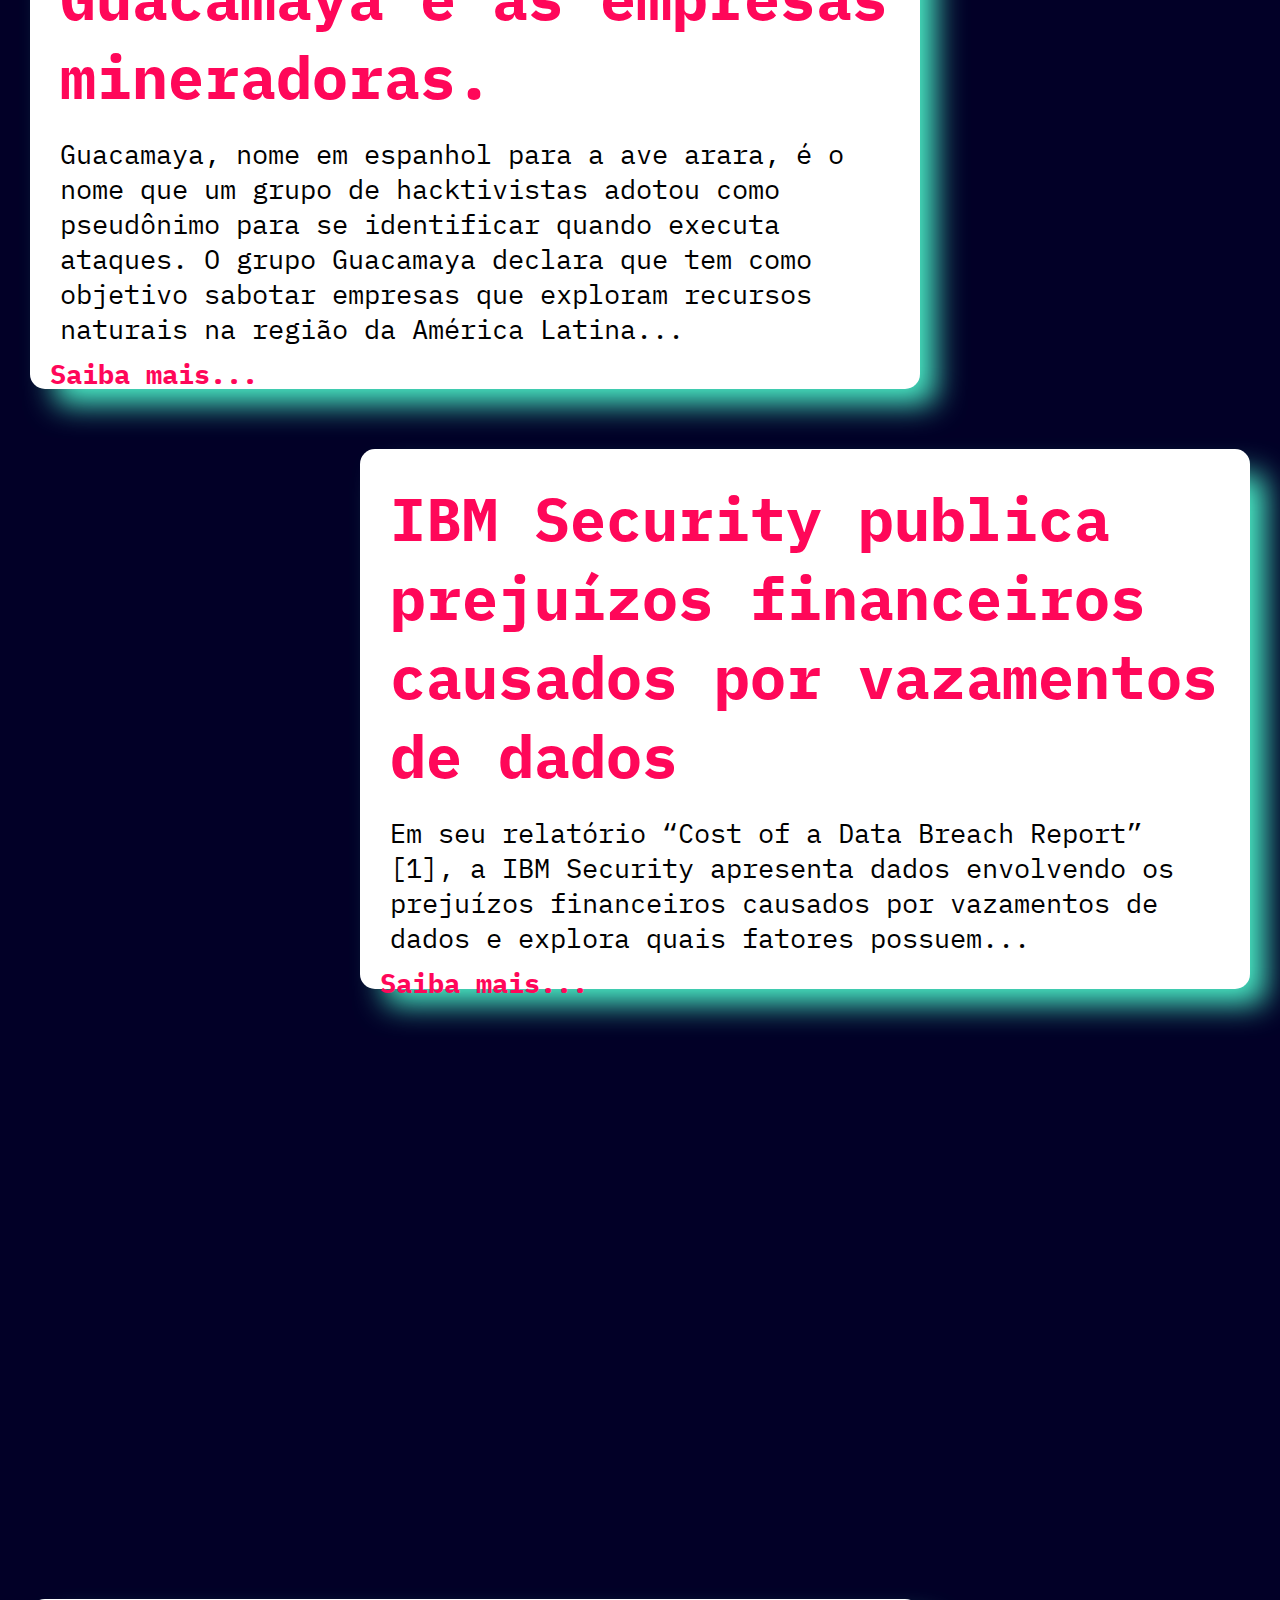
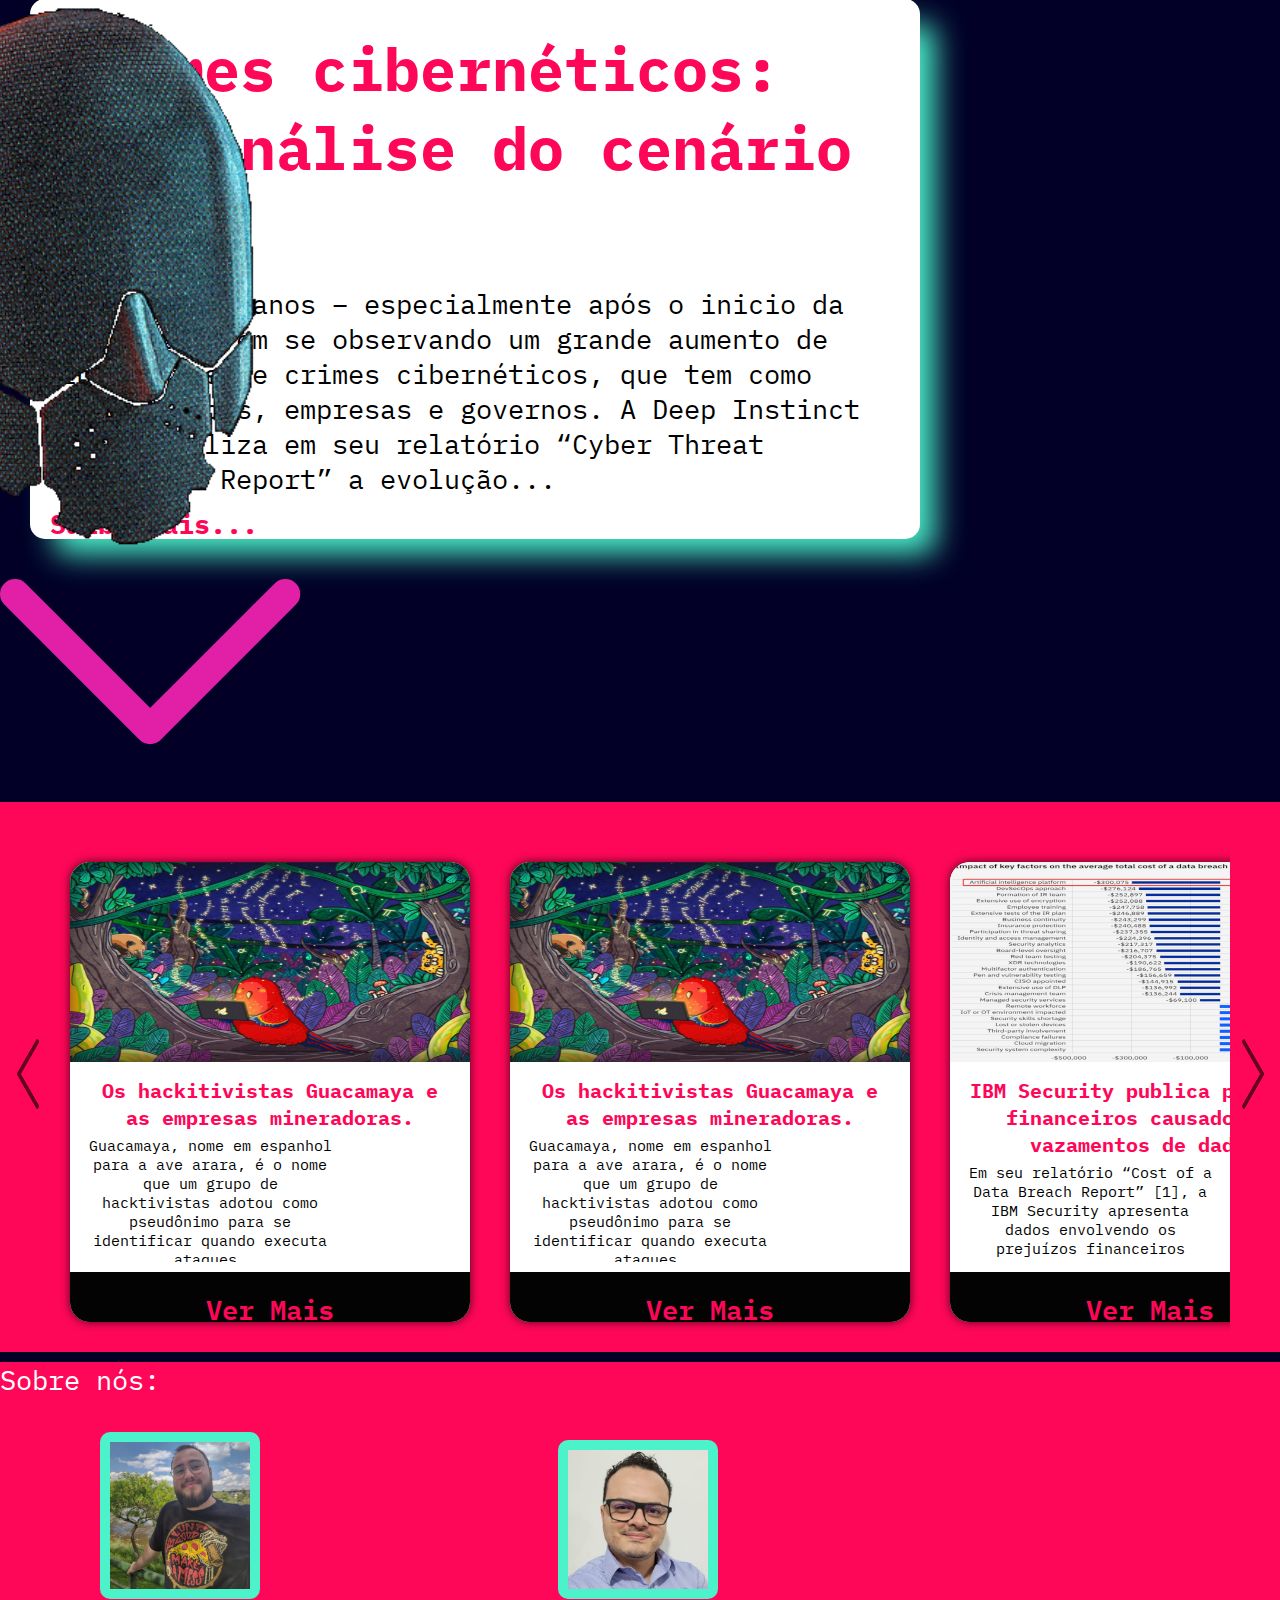
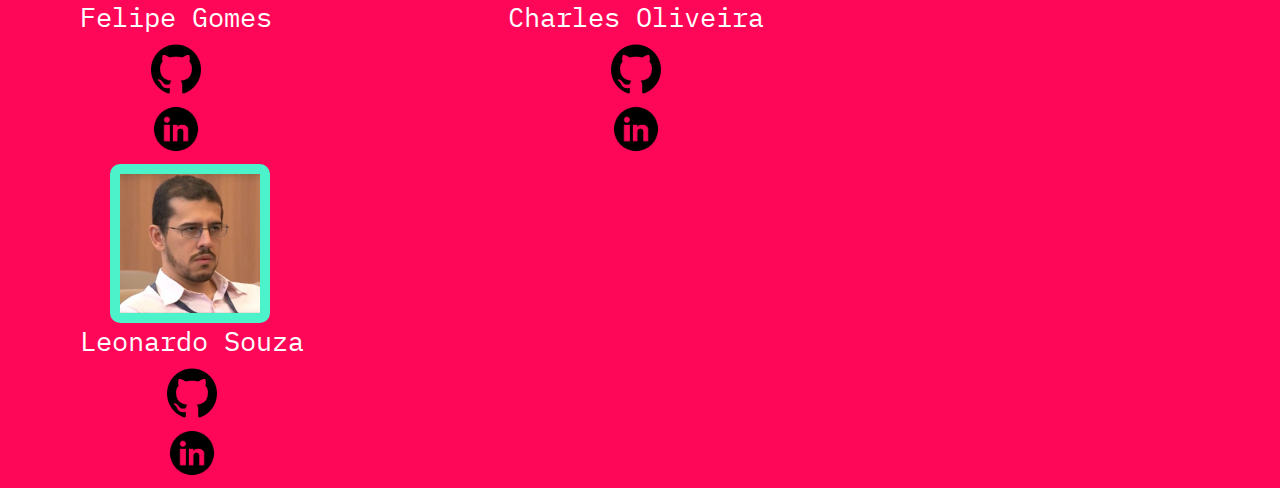
==== commit 7b949411: "inclusao de novo card para pesquisa de itens" ====
--- a/index.html
+++ b/index.html
@@ -60,16 +60,14 @@
 				</div> -->
 			</div>
 
-			<div class="itensPesquisa">
+			<!-- <div class="itensPesquisa">
 				<ul id="listaPesquisa">
 					<li><a href="./subpaginas/materia01.html">Um ataque do grupo Guacamaya</a></li>
-					<li><a href="./subpaginas/materia02.html">Vazamento de dados</a></li>
-				
+					<li><a ahref="./subpaginas/materia02.html">Vazamento de dados</a></li>
 					<li><a href="./subpaginas/materia03.html">Crimes cibernéticos: uma análise do cenário atual</a></li>
 					
 				  </ul>
-				
-			</div>
+			</div> -->
 
 
 		</header>
@@ -85,6 +83,33 @@
 				<section>
 					<div class="section01">
 						<div class="card">
+							<!-- <div class="card-titulo"><p>Os hackitivistas Guacamaya e as empresas mineradoras.</p>
+							</div> -->
+							
+							<!-- <div class="card-texto">
+								<p>Guacamaya, nome em espanhol para a ave arara, é o nome que um grupo de hacktivistas adotou como pseudônimo para se identificar quando executa ataques. O grupo Guacamaya declara que tem como objetivo sabotar empresas que exploram recursos naturais na região da América Latina... </p>
+							</div> -->
+							<div class="card-titulo"><p>Redações em destaque.</p>
+							<div class="card-texto">
+								<!-- <a href="./subpaginas/materia01.html">Saiba mais...</a> -->
+
+							
+							<div class="itensPesquisa">
+								<ul id="listaPesquisa">
+									<li><a href="./subpaginas/materia01.html">Um ataque do grupo Guacamaya</a></li>
+									<li><a ahref="./subpaginas/materia02.html">Vazamento de dados</a></li>
+									<li><a href="./subpaginas/materia03.html">Crimes cibernéticos: uma análise do cenário atual</a></li>
+									
+								  </ul>
+								</div>
+							</div>
+				
+						</div>
+					</div>
+				</section>
+				<section>
+					<div class="section02">
+						<div class="card">
 							<div class="card-titulo"><p>Os hackitivistas Guacamaya e as empresas mineradoras.</p>
 							</div>
 							
@@ -98,7 +123,7 @@
 					</div>
 				</section>
 				<section>
-					<div class="section02">
+					<div class="section03">
 						<div class="icone-grande"></div>
 						<div class="card">
 							<div class="card-titulo">
@@ -114,7 +139,7 @@
 					</div>
 				</section>
 				<section>
-					<div class="section03">
+					<div class="section04">
 						<div class="card">
 							<div class="card-titulo">
 							<p> Crimes cibernéticos: uma análise do cenário atual</p></div>
--- a/css/style.css
+++ b/css/style.css
@@ -106,14 +106,14 @@
 	margin-left: 50px;
 	margin-top: 30px;
 	margin-bottom: 15px;
-	color: #fff;
+	color: #ff0759;
 	
 
 }
 
 .itensPesquisa ul li a{
 	text-decoration: none;
-	color: #fff;
+	color: #ff0759;
 }
 
 /* ***************   OPÇÕES   *************** */
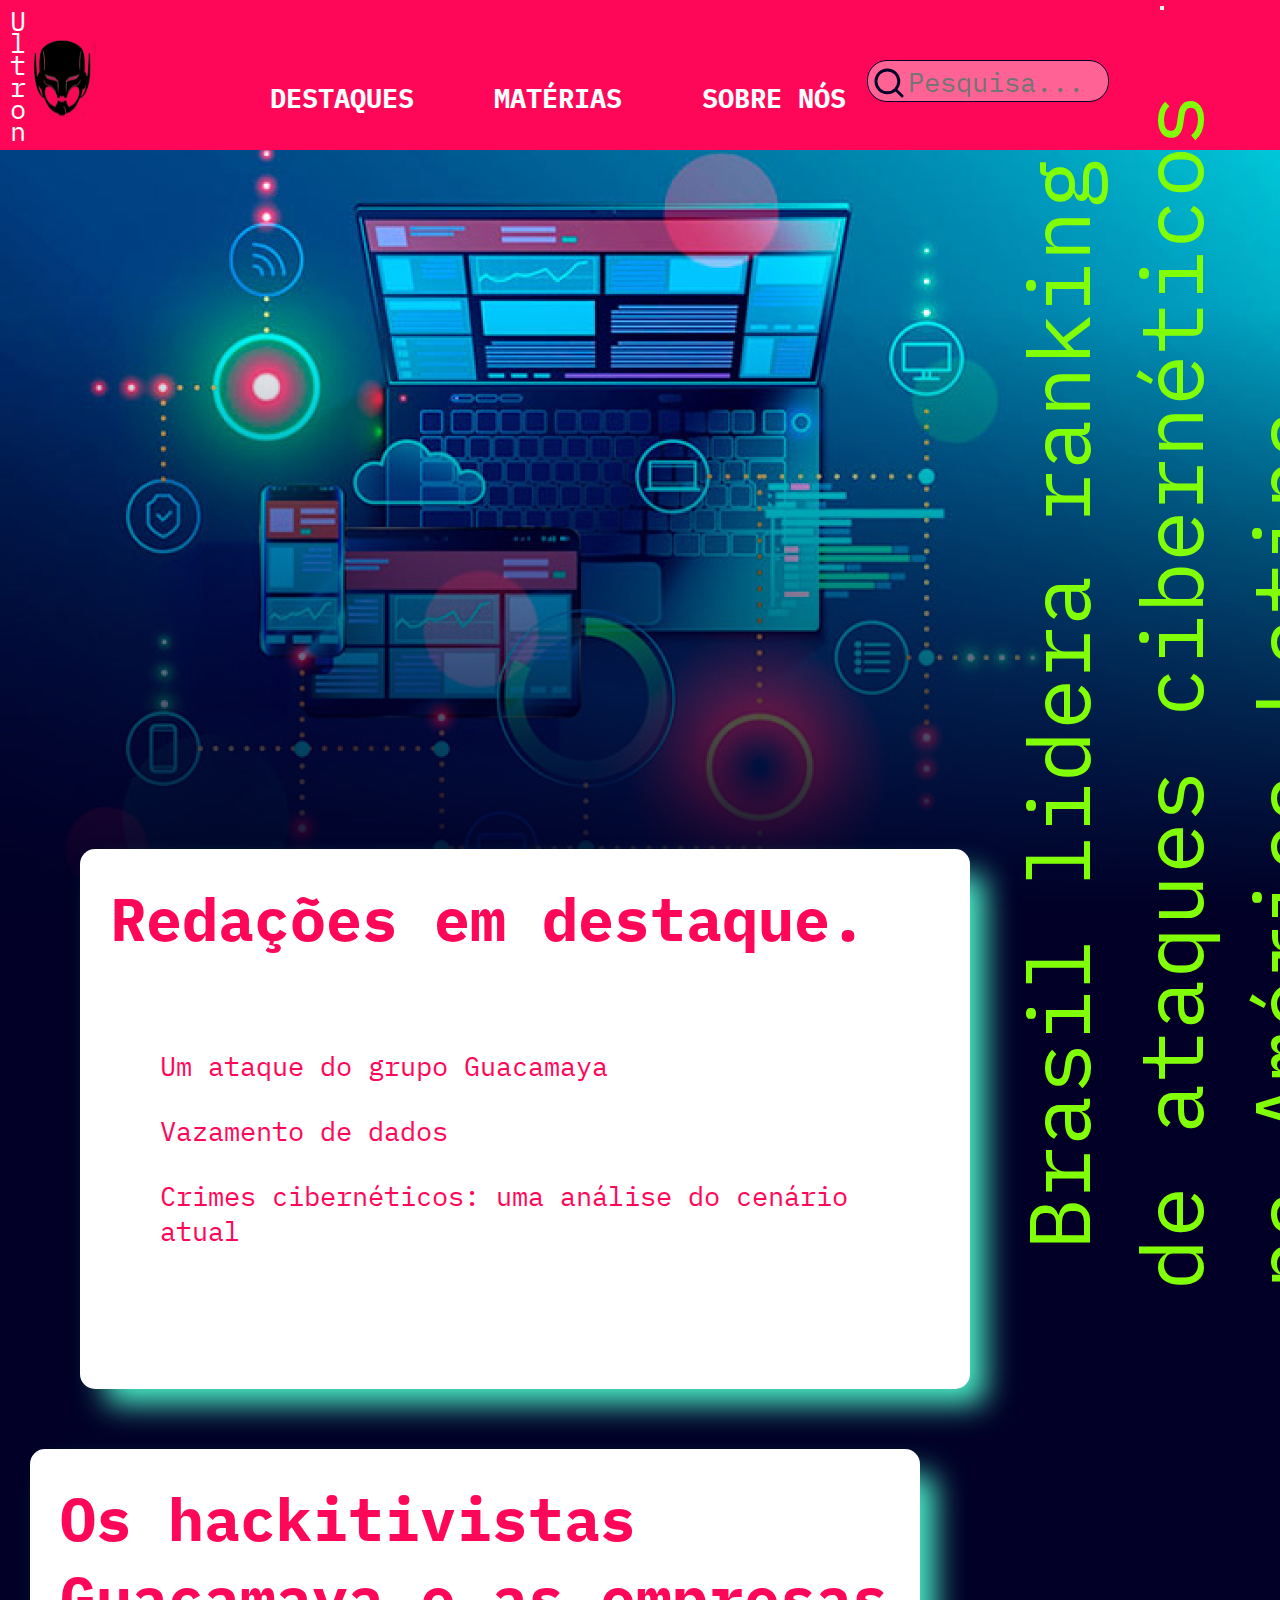
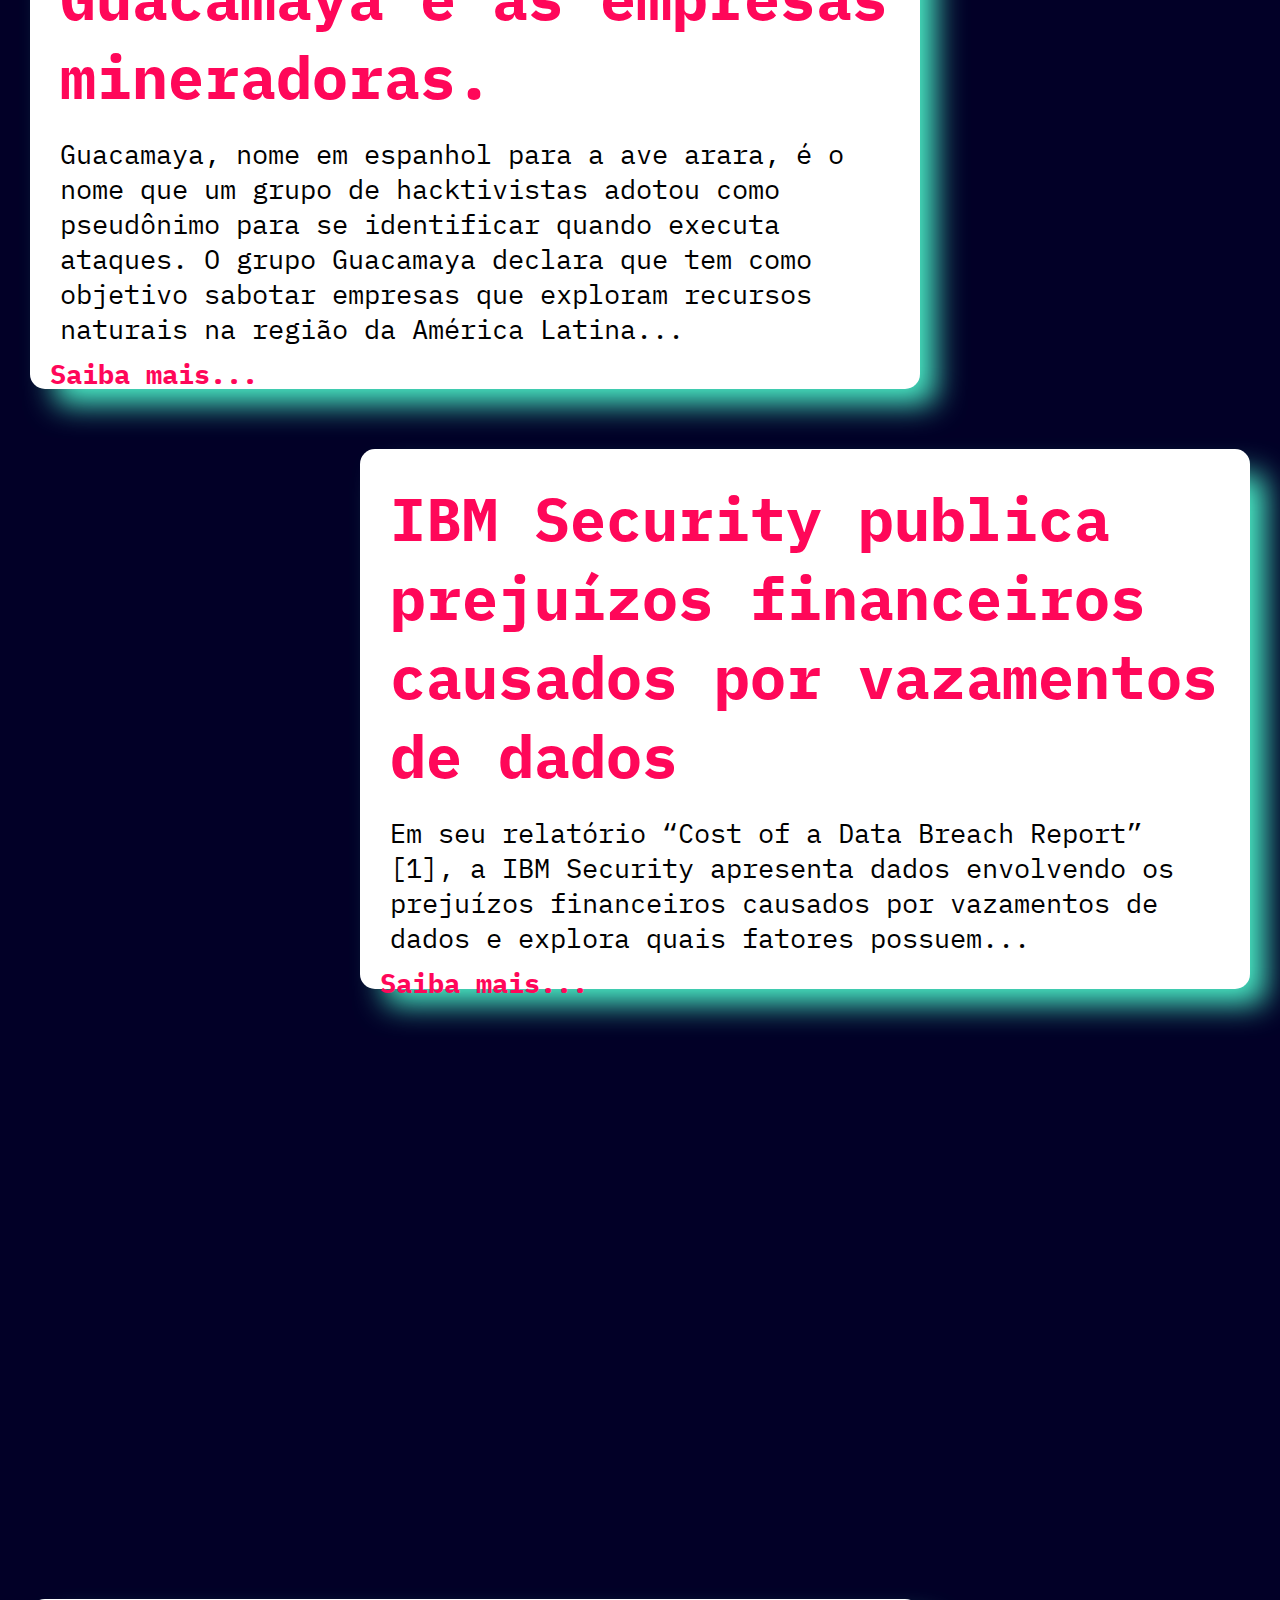
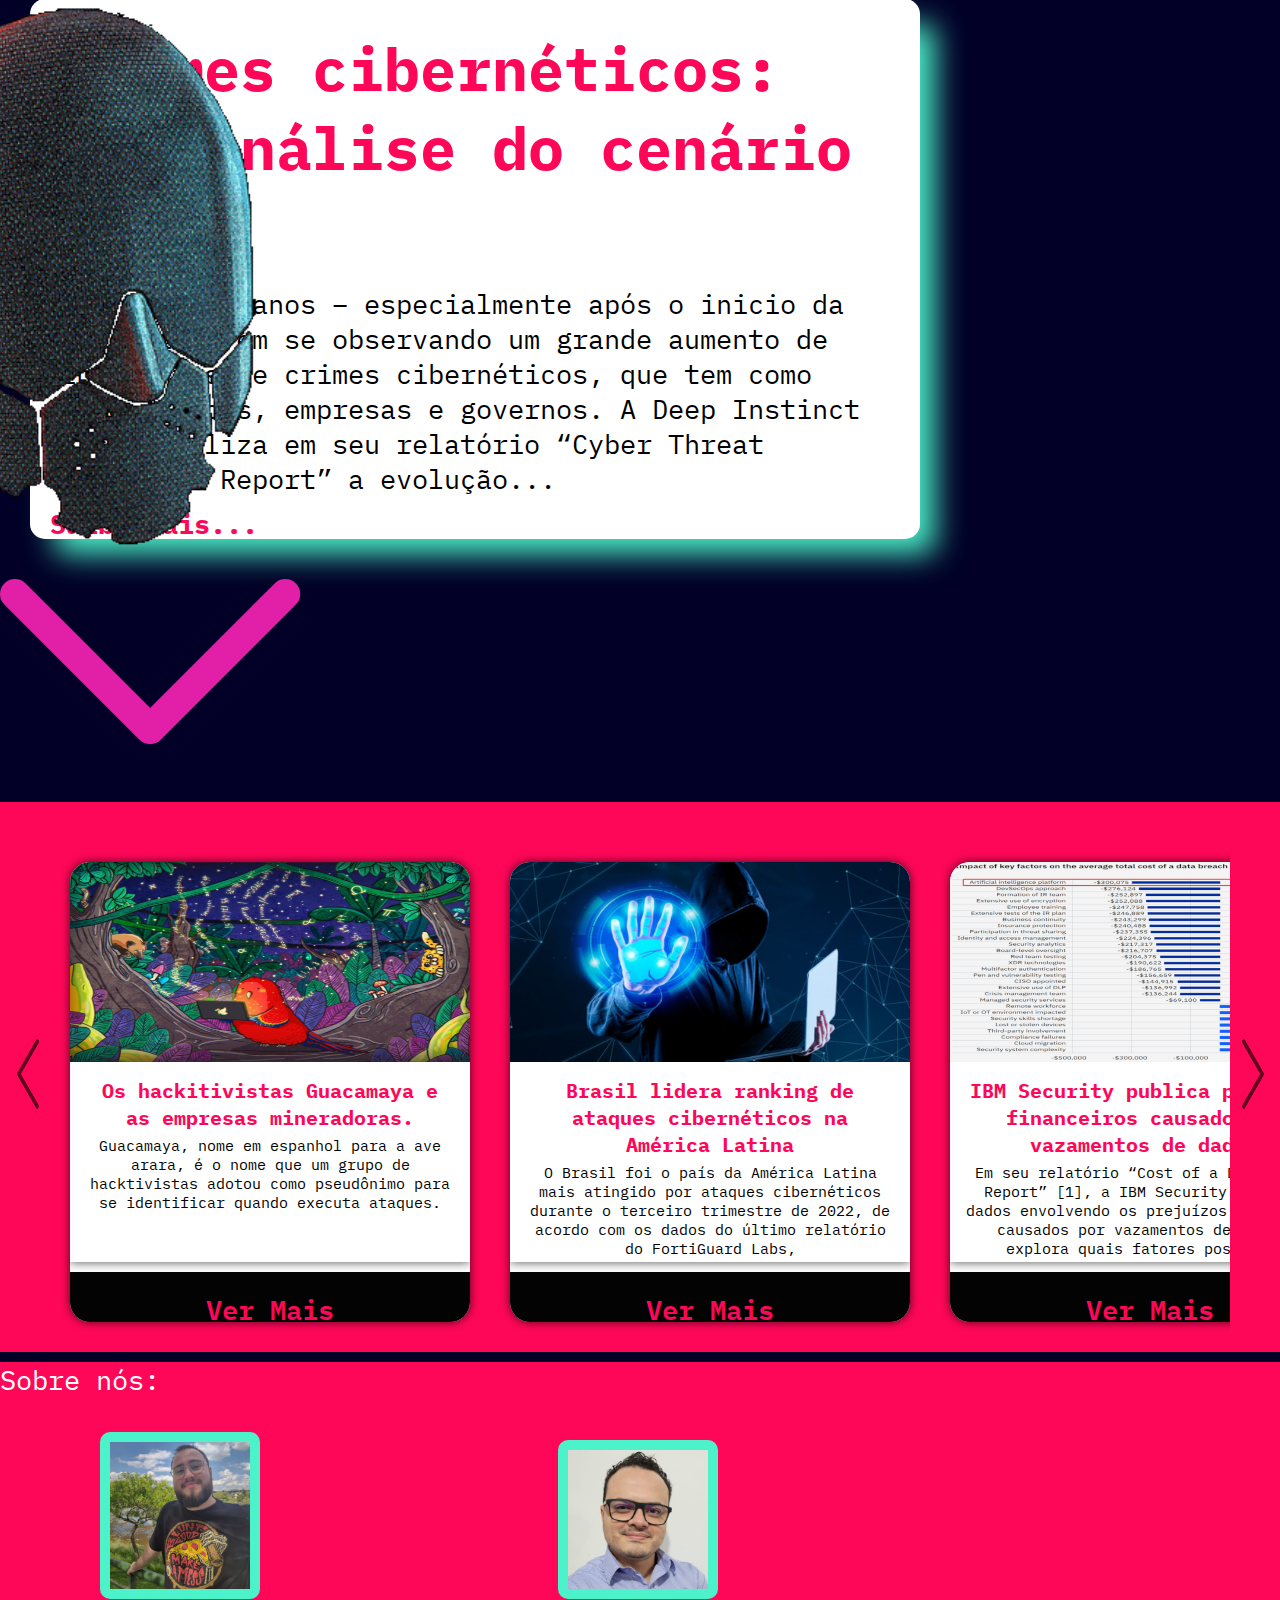
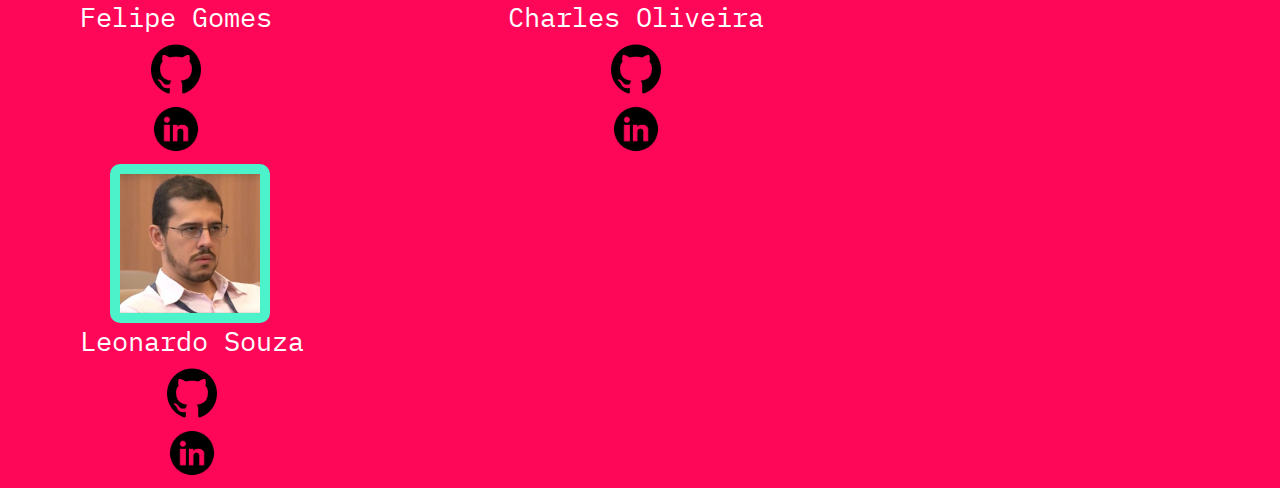
==== commit 952f48fc: "mergeando" ====
--- a/index.html
+++ b/index.html
@@ -29,9 +29,9 @@
 			<nav>
 				<div class="menu">
 					<ul>
-						<li><a href="#">destaques</a></li>
-						<li><a href="#">matérias</a></li>
-						<li><a href="#">outros</a></li>
+						<li><a href="#destaques">destaques</a></li>
+						<li><a href="#Carrossel">matérias</a></li>
+						<li><a href="#sobre">Sobre nós</a></li>
 					</ul>
 				</div>
 			</nav>
@@ -75,13 +75,13 @@
 			<div class="banner">
 				<div class="imgg"></div>
 				<div class="texto-impactante">
-					<a href="subpaginas/materia04.html" class="texto-impactante">Brasil lidera ranking <br> de ataques cibernéticos <br> na América Latina</a>
+					<a href="subpaginas/materia04.html" class="texto-impactante" target="_blank">Brasil lidera ranking <br> de ataques cibernéticos <br> na América Latina</a>
 				</div>
 			</div>
 
-			<div class="main">
-				<section>
-					<div class="section01">
+			<div class="main" id="materias">
+				<section>
+					<div class="section01" id="destaques">
 						<div class="card">
 							<!-- <div class="card-titulo"><p>Os hackitivistas Guacamaya e as empresas mineradoras.</p>
 							</div> -->
@@ -159,7 +159,7 @@
 				</section>
 			</div>	
 			<!-- Carrossel -->
-			<div class="container-carrossel">
+			<div class="container-carrossel" id="Carrossel">
 				<button class="arrow-left control" aria-label="Previous image"><img src="../img/seta para esqueda.png" alt="seta-esquerda" class="arrows"></button>
 				<button class="arrow-right control" aria-label="next image"><img src="../img/seta para direita.png" alt="seta-direita" class="arrows"></button>
 				<div class="container-wrapper">
@@ -172,20 +172,20 @@
 							<p class="card-carrossel-texto">Guacamaya, nome em espanhol para a ave arara, é o nome que um grupo de hacktivistas adotou como pseudônimo para se identificar quando executa ataques.</p>
 						</div>
 						<div class="card-footer">
-							<a href="../subpaginas/materia01.html">Ver Mais</a>
+							<a href="../subpaginas/materia01.html" target="_blank">Ver Mais</a>
 						</div>
 					</div>
 
 					<div class="card-carrossel">
 						<div class="card-header">
-							<img src="../img/guacamaya2.jpg" class="card-img">
-						</div>
-						<div class="card-body">
-							<h2 class="card-carrossel-titulo">Os hackitivistas Guacamaya e as empresas mineradoras.</h2>
-							<p class="card-carrossel-texto">Guacamaya, nome em espanhol para a ave arara, é o nome que um grupo de hacktivistas adotou como pseudônimo para se identificar quando executa ataques.</p>
+							<img src="img/ataques ciberneticos.jpeg" class="card-img">
+						</div>
+						<div class="card-body">
+							<h2 class="card-carrossel-titulo">Brasil lidera ranking de ataques cibernéticos na América Latina</h2>
+							<p class="card-carrossel-texto">O Brasil foi o país da América Latina mais atingido por ataques cibernéticos durante o terceiro trimestre de 2022, de acordo com os dados do último relatório do FortiGuard Labs,</p>
 						</div>
 						<div class="card-footer">
-							<a href="../subpaginas/materia01.html">Ver Mais</a>
+							<a href="subpaginas/materia04.html" target="_blank">Ver Mais</a>
 						</div>
 					</div>
 				 
@@ -198,23 +198,10 @@
 							<p class="card-carrossel-texto">Em seu relatório “Cost of a Data Breach Report” [1], a IBM Security apresenta dados envolvendo os prejuízos financeiros causados por vazamentos de dados e explora quais fatores possuem...</p>
 					</div>
 					<div class="card-footer">
-						<a href="../subpaginas/materia01.html">Ver Mais</a>
+						<a href="subpaginas/materia02.html" target="_blank">Ver Mais</a>
 					</div>
 					 </div>
 
-					 <div class="card-carrossel">
-						<div class="card-header">
-							<img src="../img/imagem-custo-vazamento.png" class="card-img">
-						</div>
-						<div class="card-body">
-							<h2 class="card-carrossel-titulo" id="titulo-carrossel2">IBM Security publica prejuízos financeiros causados por vazamentos de dados.</h2>
-							<p class="card-carrossel-texto">Em seu relatório “Cost of a Data Breach Report” [1], a IBM Security apresenta dados envolvendo os prejuízos financeiros causados por vazamentos de dados e explora quais fatores possuem...</p>
-					</div>
-					<div class="card-footer">
-						<a href="../subpaginas/materia01.html">Ver Mais</a>
-					</div>
-					 </div>
-				 
 					 <div class="card-carrossel">
 						<div class="card-header">
 							<img src="../img/imagem-ataques.png" class="card-img">
@@ -224,7 +211,7 @@
 							<p class="card-carrossel-texto">Nos últimos anos – especialmente após o inicio da pandemia, vem se observando um grande aumento de incidentes de crimes cibernéticos, que tem como alvo pessoas, empresas e governos. A Deep Instinct disponibiliza em seu relatório “Cyber Threat Landscape Report” a evolução...</p>
 						</div>
 						<div class="card-footer">
-							<a href="../subpaginas/materia01.html">Ver Mais</a>
+							<a href="subpaginas/materia03.html" target="_blank">Ver Mais</a>
 						</div>
 
 						
@@ -233,7 +220,7 @@
 		 </div>
 
 		</main>
-		<footer class="redatores">
+		<footer class="redatores" id="sobre">
 			<p class="assinatura" id="sobre-nos">Sobre nós:</p>
 			<br>
 			<ul>
--- a/css/style.css
+++ b/css/style.css
@@ -1,4 +1,6 @@
 @import url("https://fonts.googleapis.com/css2?family=IBM+Plex+Mono:wght@400;600&display=swap");
+
+
 
 * {
 	padding: 0;
@@ -337,7 +339,7 @@
 }
 
 /* Fim do grid 2 */
-/* Fim do grid 3 */
+/* inicio do grid 3 */
 
 #imagem-rend3 {
 	width: 95%;
@@ -394,6 +396,11 @@
 }
 
 /* Fim do grid 3 */
+
+#imagem4{
+	width: 800px;
+	margin-left: 270px;
+}
 /* Rodapé */
 
 footer {
@@ -443,13 +450,38 @@
 }
 
 /* Card carrosel */
-.card-carrossel {
-	min-width: 400px;
-	max-width: 400px;
-	height: 460px;
-	margin: 10px 20px 10px 20px;
-	background-color: white;
-	border-radius: 20px;
+.card-carrossel{
+    min-width: 400px;
+    max-width: 400px;
+    height: 460px;
+    margin: 10px 20px 10px 20px;
+    background-color: white;
+    border-radius: 20px;
+    overflow: hidden;
+    box-shadow: 0px 0px 10px rgba(0, 0, 0, 0.7);
+	
+	
+
+}
+
+.card-header{
+    width: 100%;
+    height: 200px;
+    overflow: hidden;
+	
+}
+
+.card-img{
+    min-width: 100%;
+    width: auto;
+    height: 100%;
+
+}
+
+.card-body{
+    height: 170px;
+    padding: 15px;
+    text-align: center;
 	overflow: hidden;
 	box-shadow: 0px 0px 10px rgba(0, 0, 0, 0.7);
 }
@@ -479,11 +511,12 @@
 	color: #ff0759;
 }
 
-.card-carrossel-texto {
-	font-size: 15px;
-	width: 250px;
-	/* margin: 0, auto; */
-	text-align: center;
+.card-carrossel-texto{
+    font-size: 15px;
+    width: 100%;
+    /* margin: 0, auto; */
+    text-align: center;
+	
 }
 
 .card-footer {
@@ -509,13 +542,19 @@
 	height: 450px;
 	margin: 50px auto 10px auto;
 	background-color: #ff0759;
-}
-
-.container-wrapper {
-	display: flex;
-	width: 100%;
-	flex-flow: row nowrap;
-	overflow-x: hidden;
+	
+	/* display: flex; */
+
+}
+
+.container-wrapper{
+    display: flex;
+	/* justify-content: space-between; */
+    /* width: 100%; */
+    flex-flow: row nowrap;
+    overflow-x: hidden;
+	scroll-behavior: smooth;
+
 }
 
 .arrows {
@@ -547,4 +586,9 @@
 	background: linear-gradient(to right, transparent 0%, rgba(0, 0, 0, 0) 200%);
 }
 
-
+	
+	
+	
+
+
+
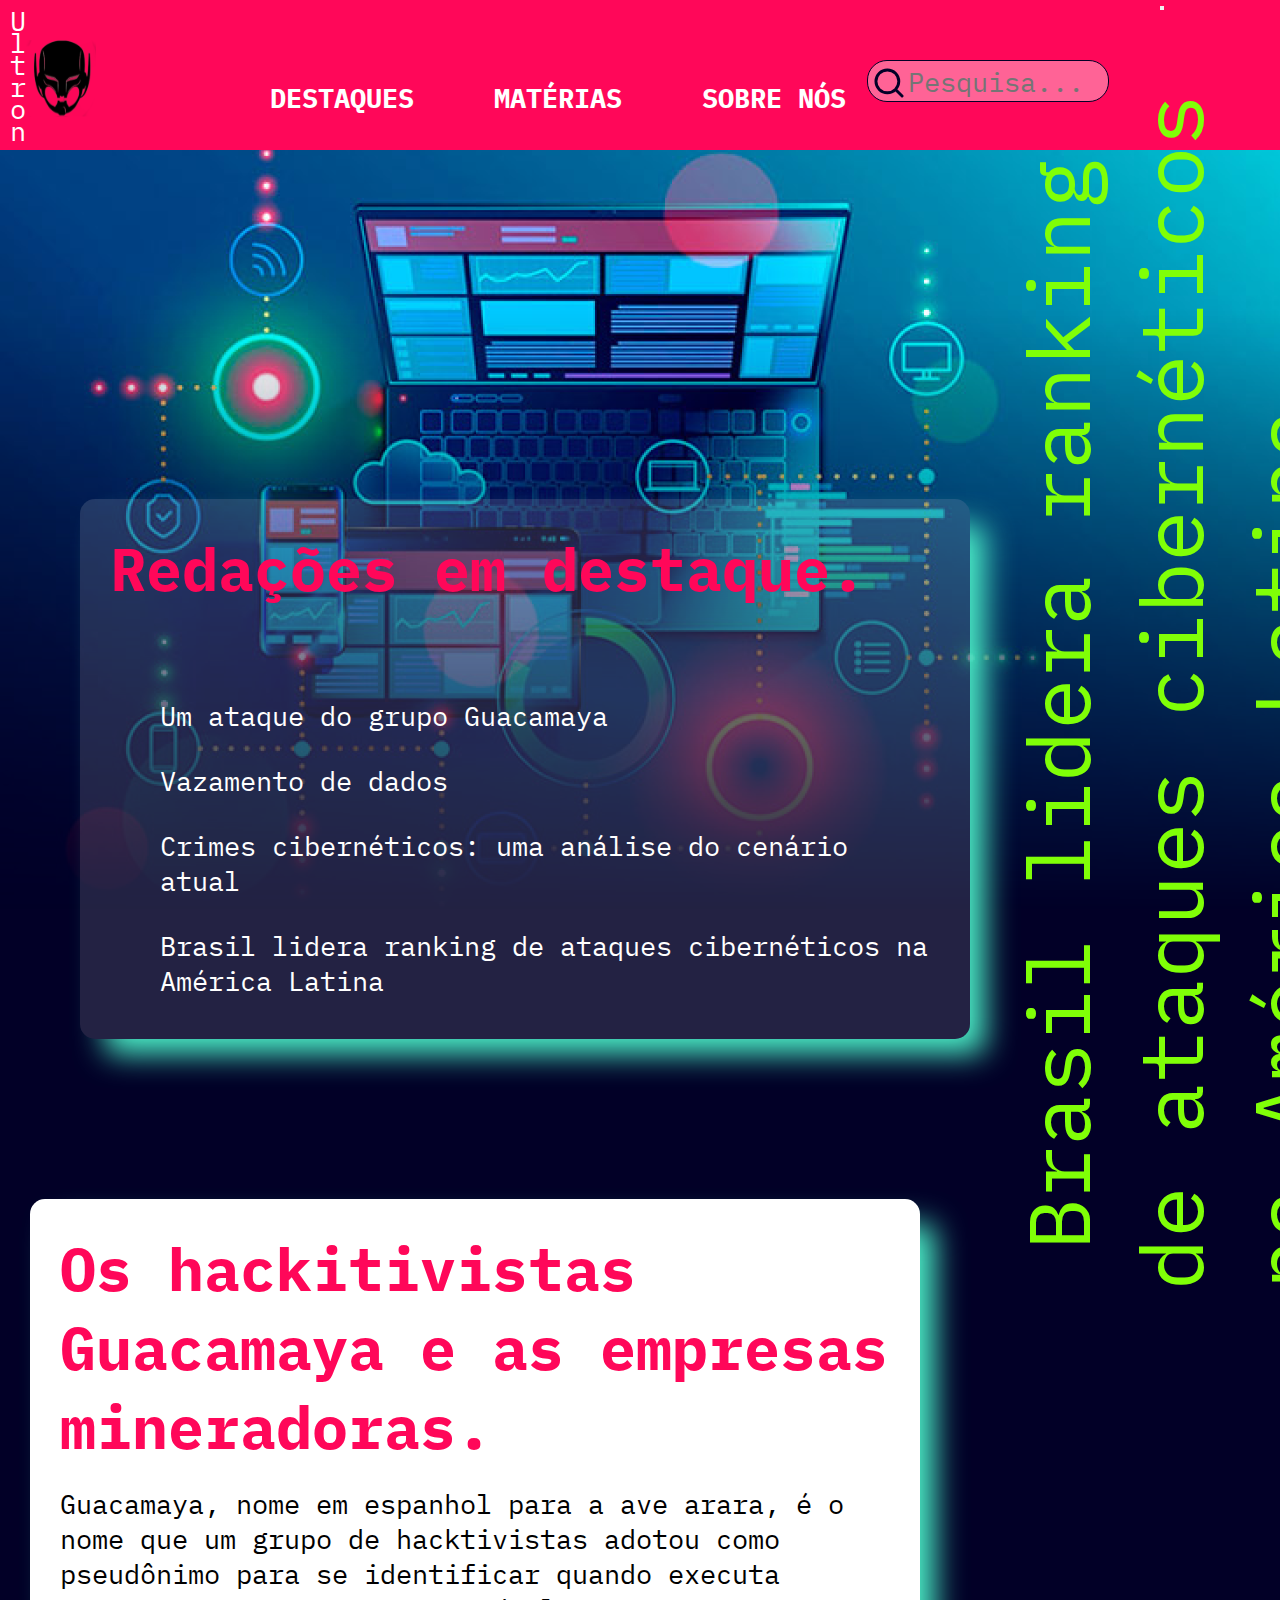
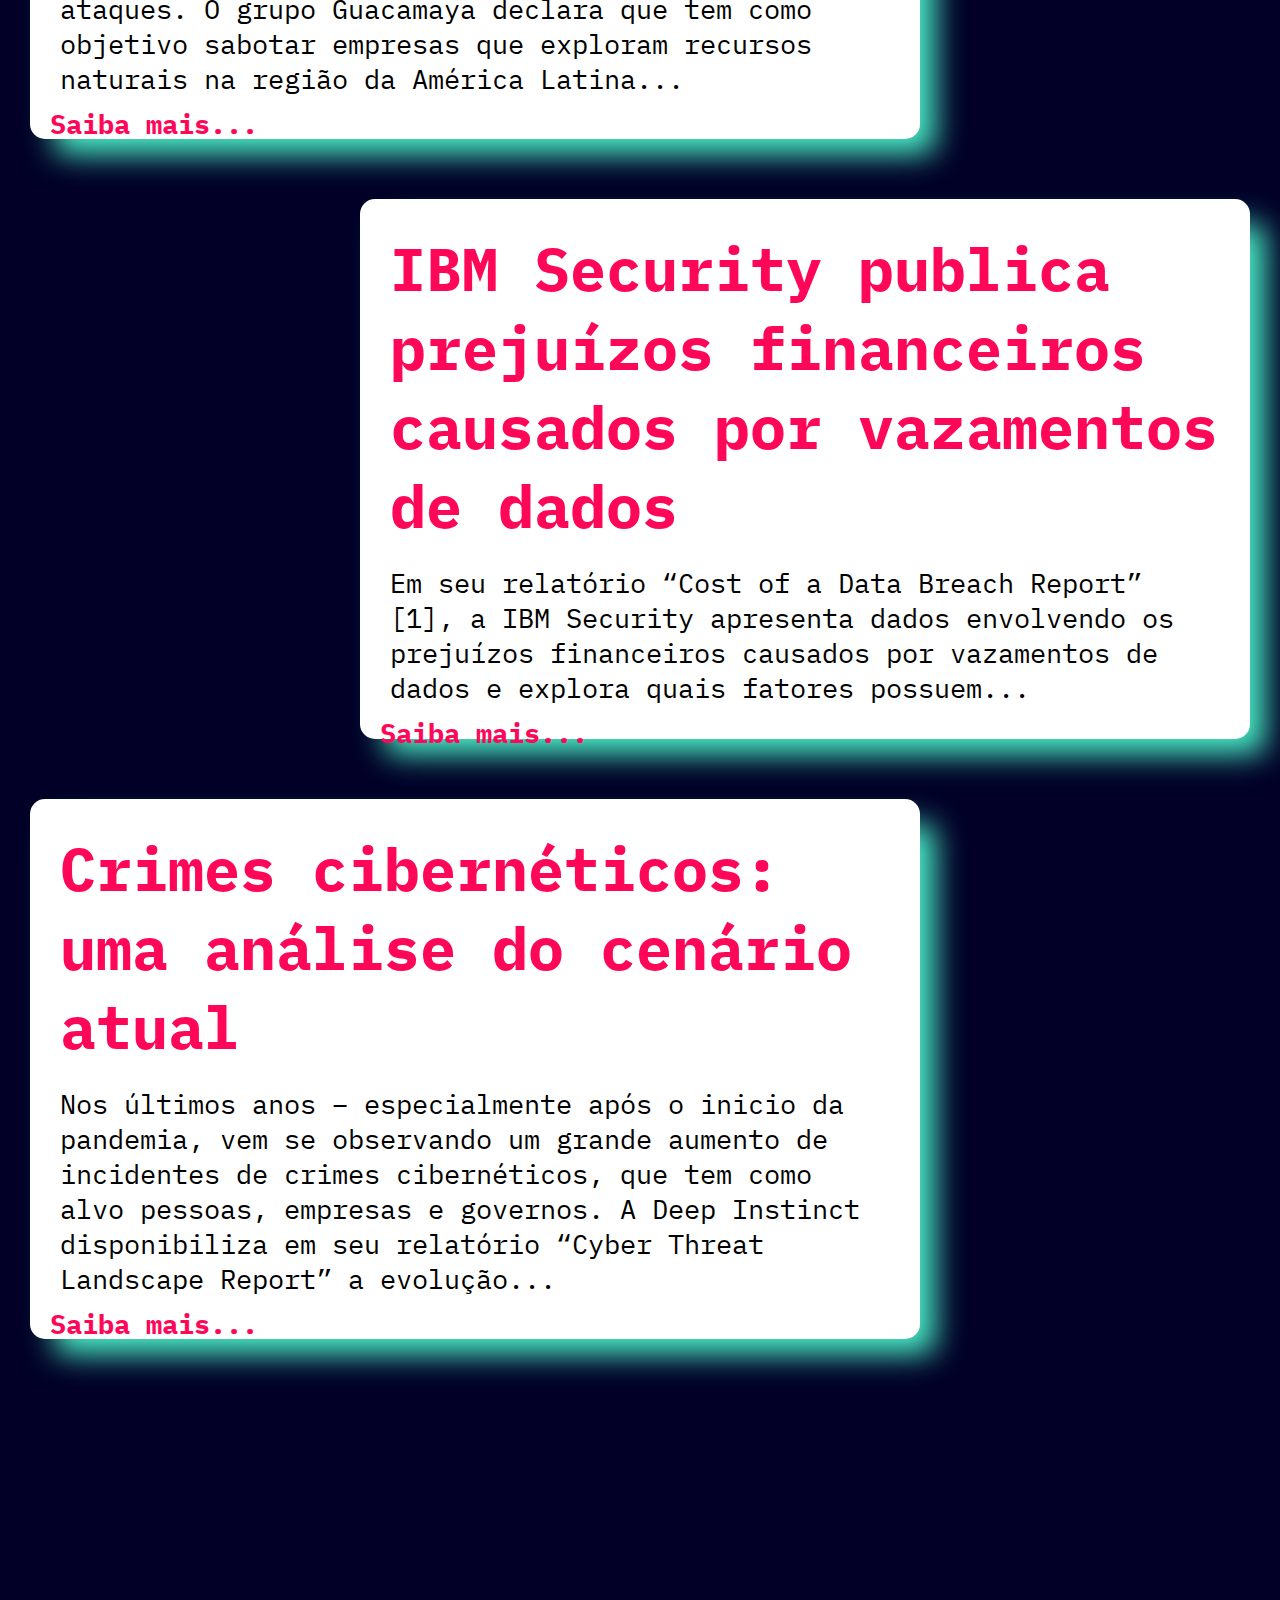
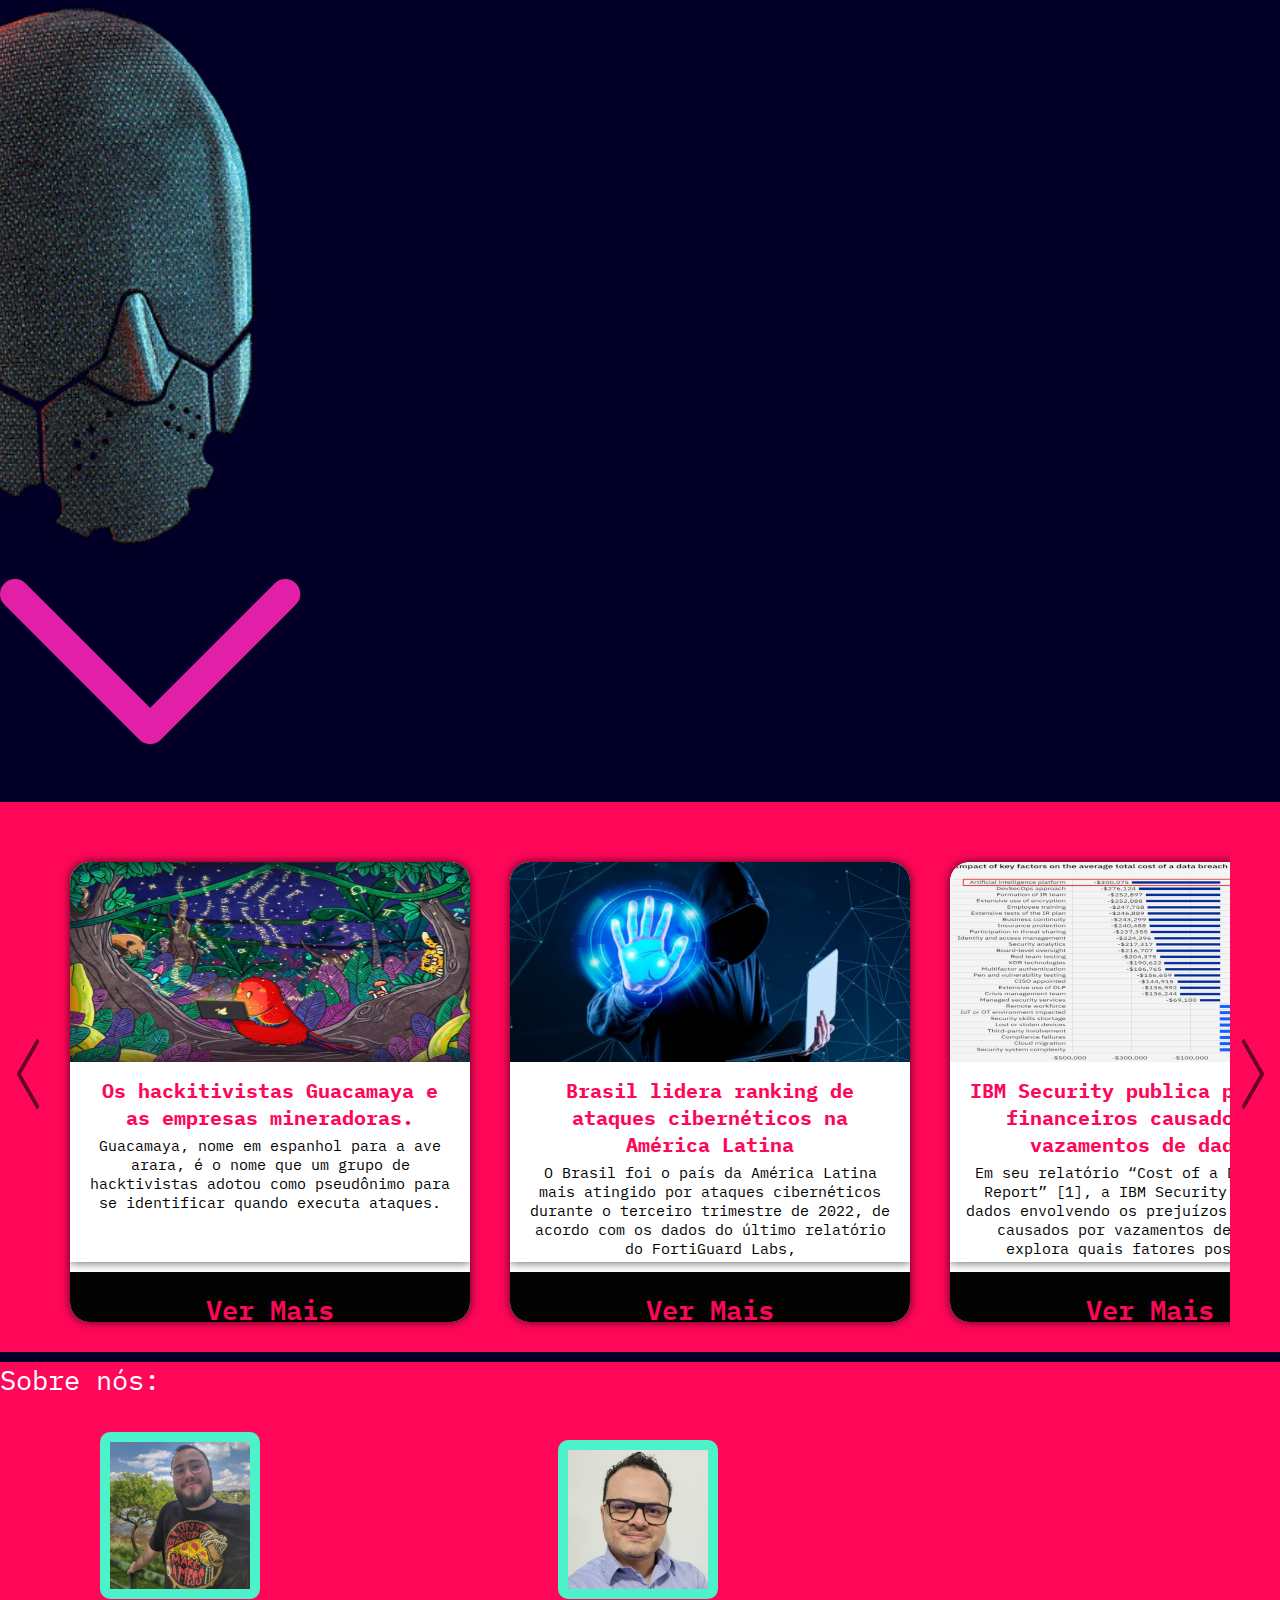
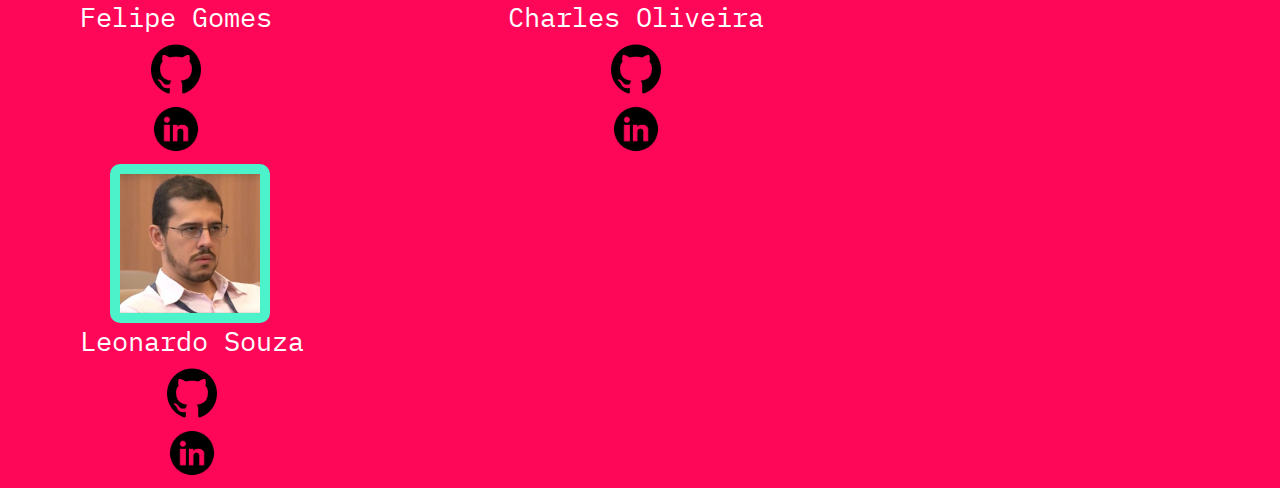
==== commit 87486c9c: "ajustando cards" ====
--- a/index.html
+++ b/index.html
@@ -97,8 +97,9 @@
 							<div class="itensPesquisa">
 								<ul id="listaPesquisa">
 									<li><a href="./subpaginas/materia01.html">Um ataque do grupo Guacamaya</a></li>
-									<li><a ahref="./subpaginas/materia02.html">Vazamento de dados</a></li>
+									<li><a href="./subpaginas/materia02.html">Vazamento de dados</a></li>
 									<li><a href="./subpaginas/materia03.html">Crimes cibernéticos: uma análise do cenário atual</a></li>
+									<li><a href="./subpaginas/materia04.html">Brasil lidera ranking  de ataques cibernéticos na América Latina</a></li>
 									
 								  </ul>
 								</div>
--- a/css/style.css
+++ b/css/style.css
@@ -108,14 +108,14 @@
 	margin-left: 50px;
 	margin-top: 30px;
 	margin-bottom: 15px;
-	color: #ff0759;
+	color: var(--branco);
 	
 
 }
 
 .itensPesquisa ul li a{
 	text-decoration: none;
-	color: #ff0759;
+	color: var(--branco);
 }
 
 /* ***************   OPÇÕES   *************** */
@@ -210,24 +210,49 @@
 
 .section01 {
 	position: relative;
-	top: -550px;
+	top: -900px;
 	left: 50px;
 	display: flex;
-}
+	
+	
+}
+
+.section01 .card{
+	background-color: #fff2;
+
+}
+
+.section01 .card-titulo{
+
+}
+
+
+
+
 .section02 {
 	position: relative;
-	top: -550px;
+	top: -800px;
 	/* left: 500px; */
 	display: flex;
 	justify-content: space-between;
 }
 .section03 {
 	position: relative;
-	top: -550px;
+	top: -800px;
 	/* left: 50px; */
 	display: flex;
 	justify-content: space-between;
 }
+
+.section04 {
+	position: relative;
+	top: -800px;
+	/* left: 50px; */
+	display: flex;
+	justify-content: space-between;
+}
+
+
 .main {
 	background-color: var(--preto);
 }
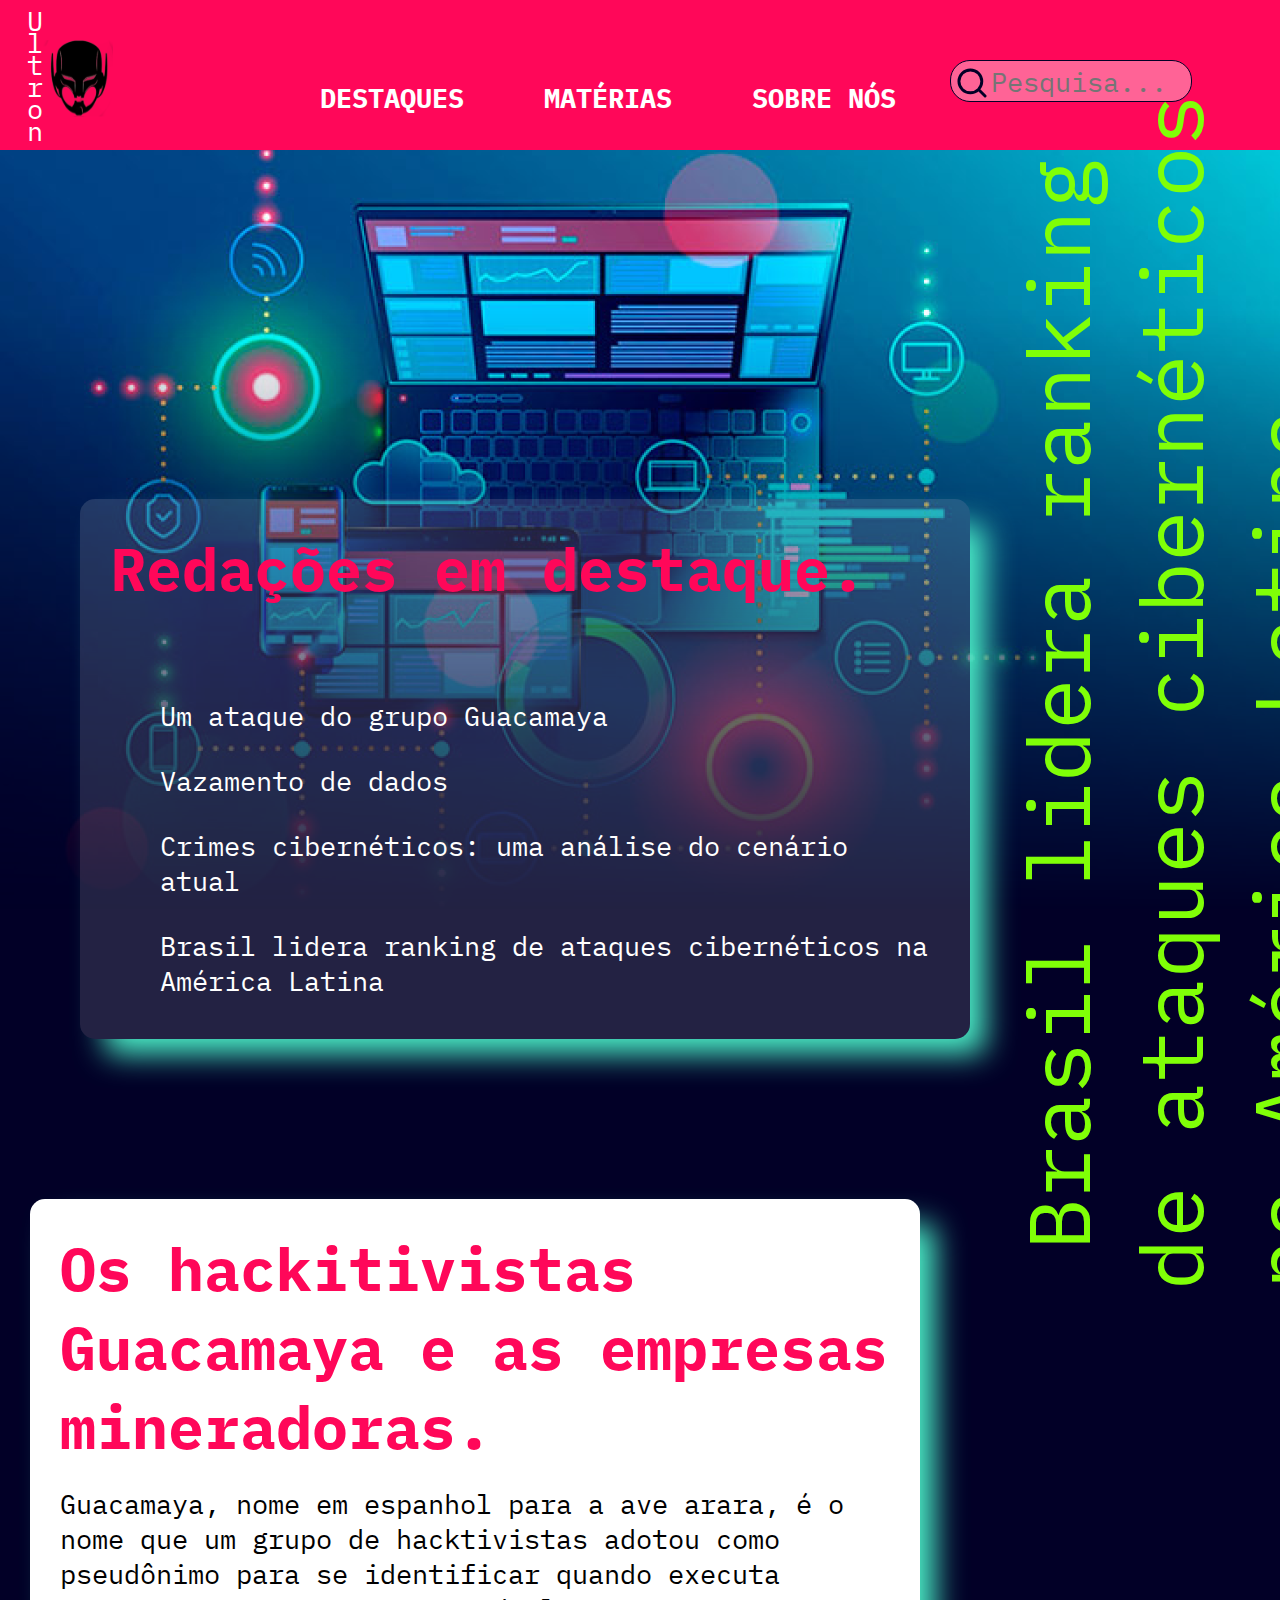
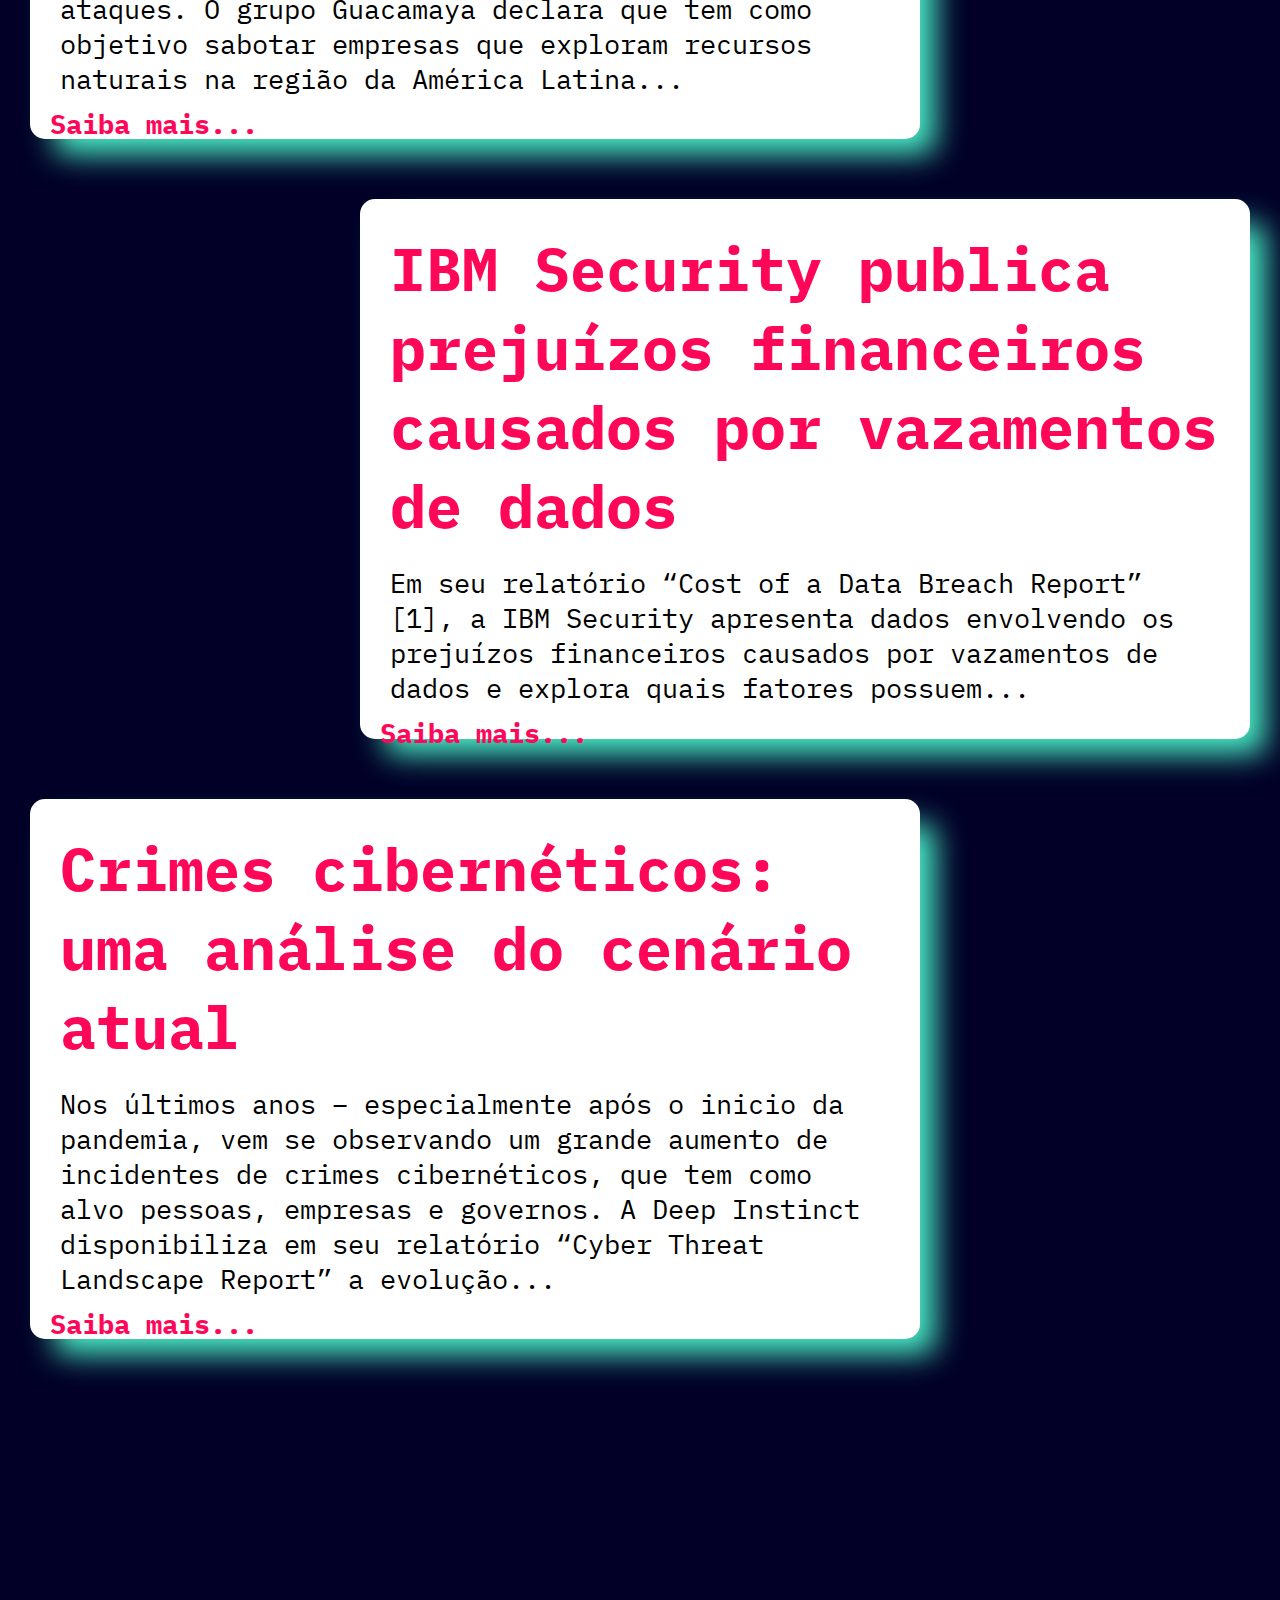
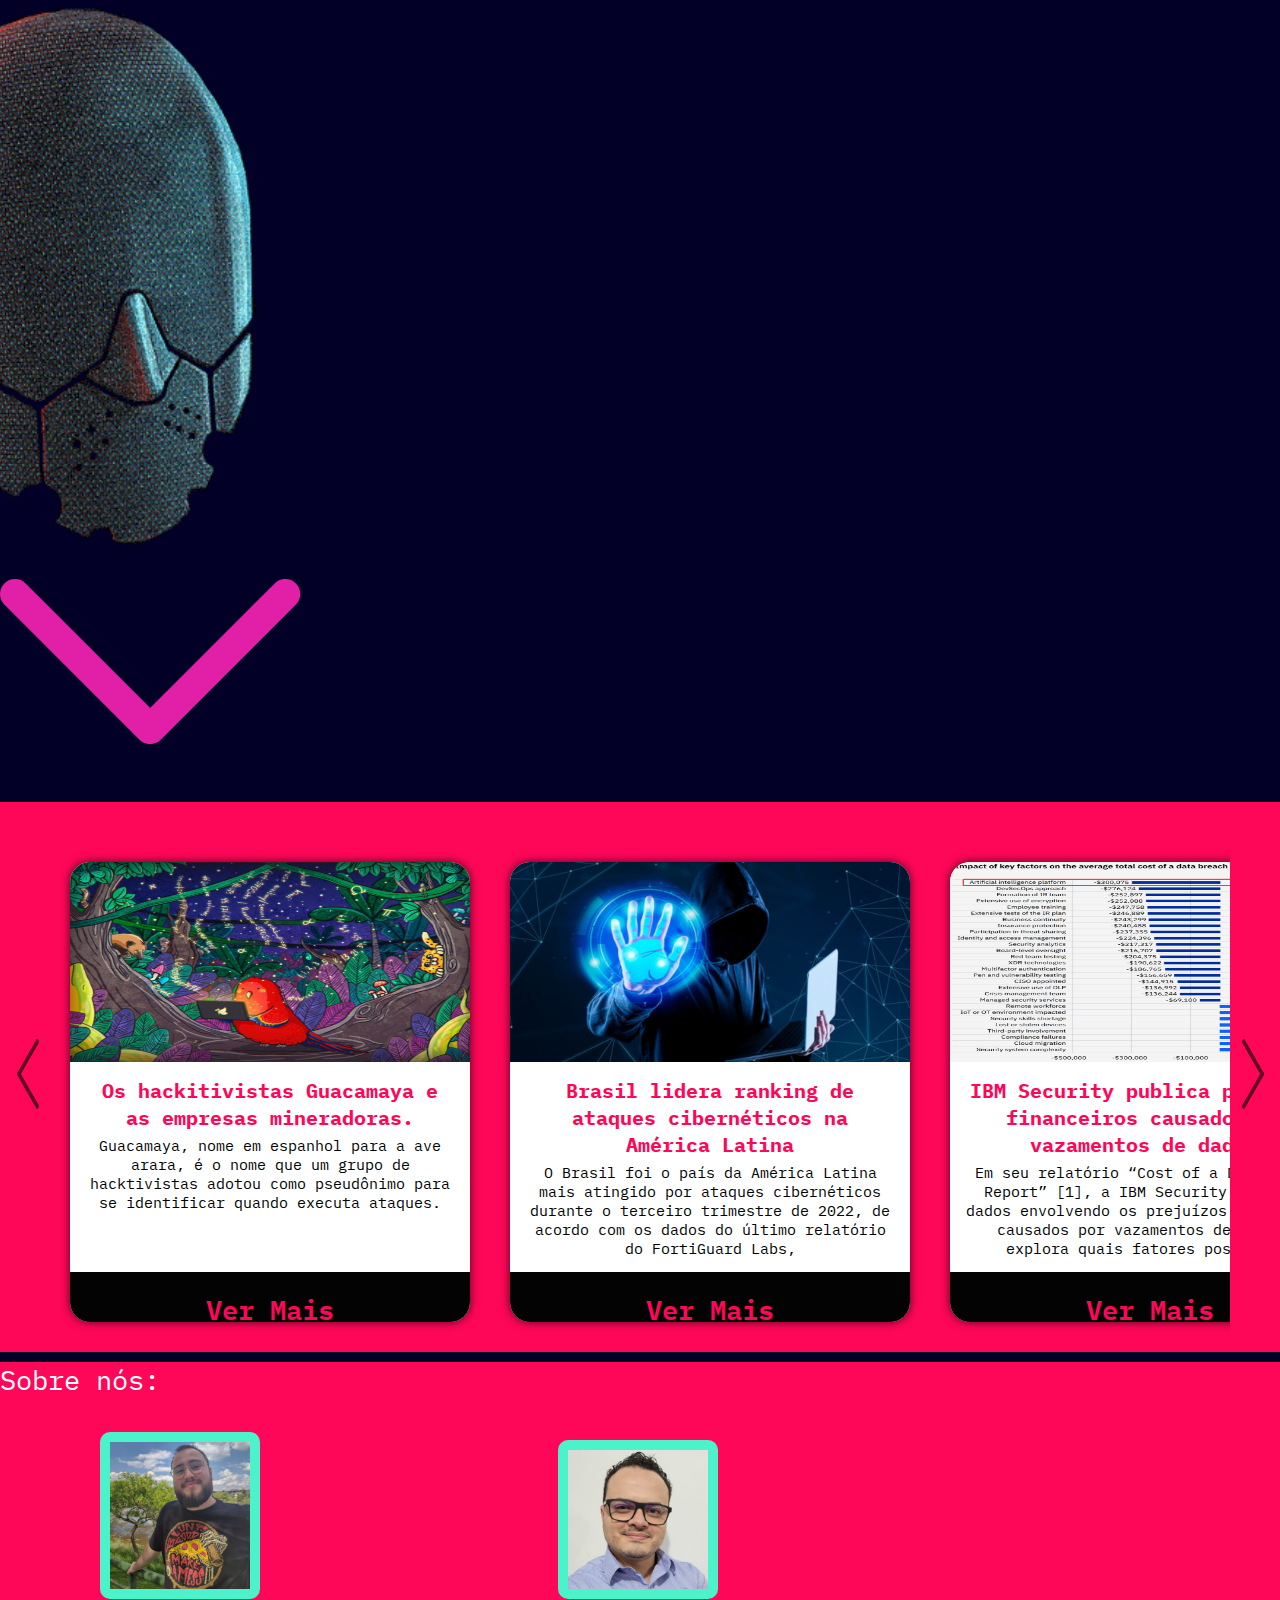
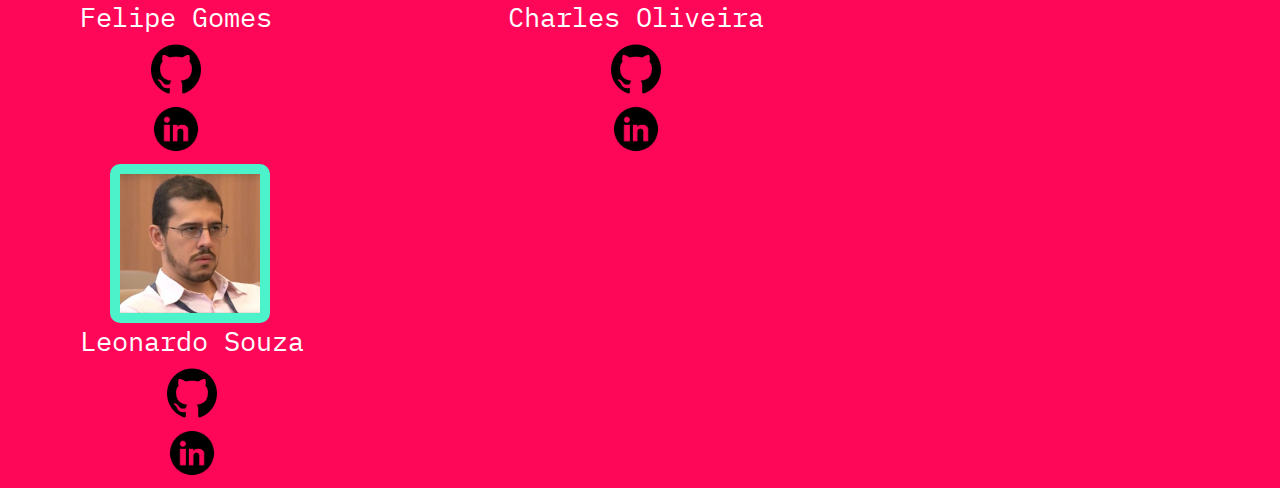
==== commit a3889590: "ajustes de frescura" ====
--- a/index.html
+++ b/index.html
@@ -42,13 +42,13 @@
 					onkeyup="Pesquisa()" placeholder="Pesquisa..." />
 					<img src="./img/🦆 icon _search_.svg" alt="" />
 				</div>
-				<div class="opcoes">
+				<!-- <div class="opcoes">
 					<button class="navbar-toggler" type="button" data-bs-toggle="collapse" data-bs-target="#menuMaterias" style="cursor:pointer" aria-expanded="true">
 						<span class="navbar-toggler-icon"></span>
 					
 					</button>
 					<img src="./img/🦆 icon _menu hambuger_.png" alt="3barras"  />
-				</div>
+				</div> -->
 				<!-- <div class="navbar-collapse collapse" id="menuMaterias">
 					<ul class="navbar-nav">
 						<li class="nav-item">
--- a/css/style.css
+++ b/css/style.css
@@ -508,7 +508,7 @@
     padding: 15px;
     text-align: center;
 	overflow: hidden;
-	box-shadow: 0px 0px 10px rgba(0, 0, 0, 0.7);
+	/* box-shadow: 0px 0px 10px rgba(0, 0, 0, 0.7); */
 }
 
 .card-header {
@@ -517,18 +517,6 @@
 	overflow: hidden;
 }
 
-.card-img {
-	min-width: 100%;
-	width: auto;
-	height: 100%;
-}
-
-.card-body {
-	height: 170px;
-	padding: 15px;
-	text-align: center;
-	overflow: hidden;
-}
 
 .card-carrossel-titulo {
 	font-size: 20px;
